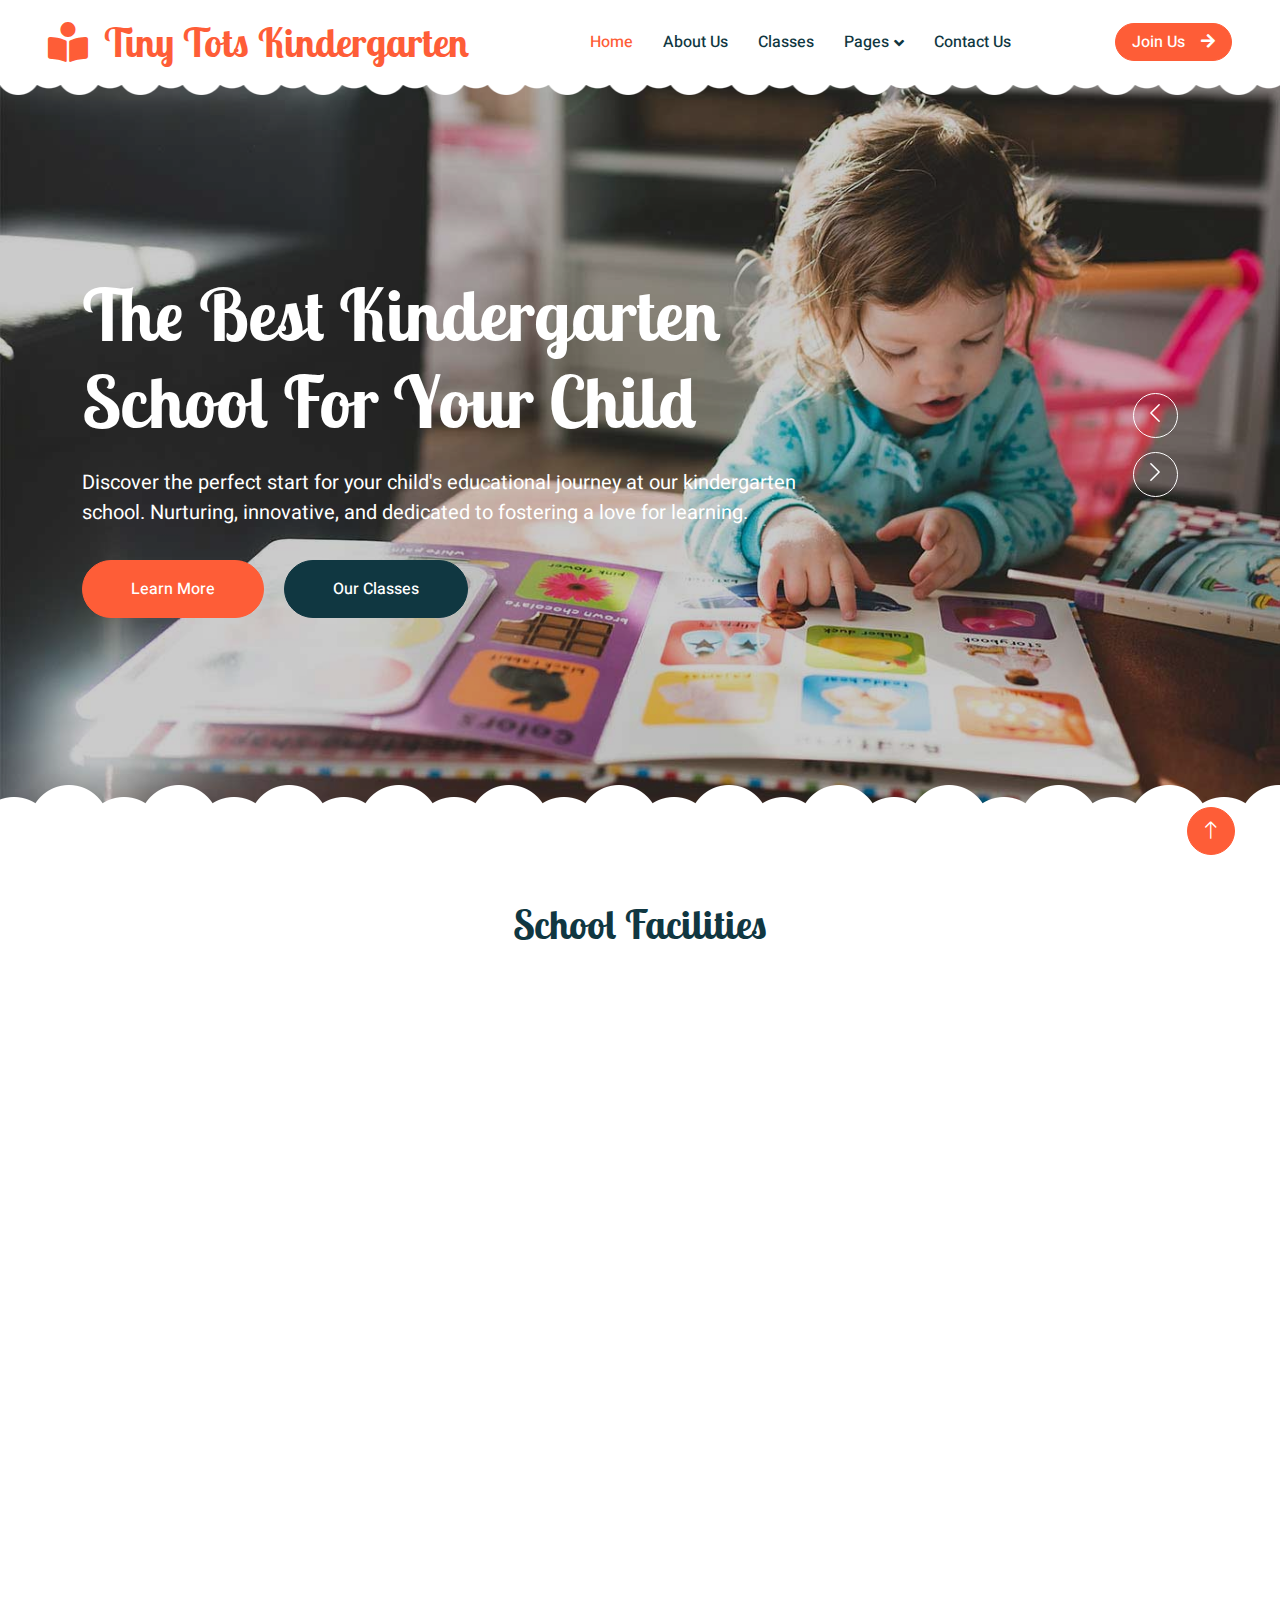
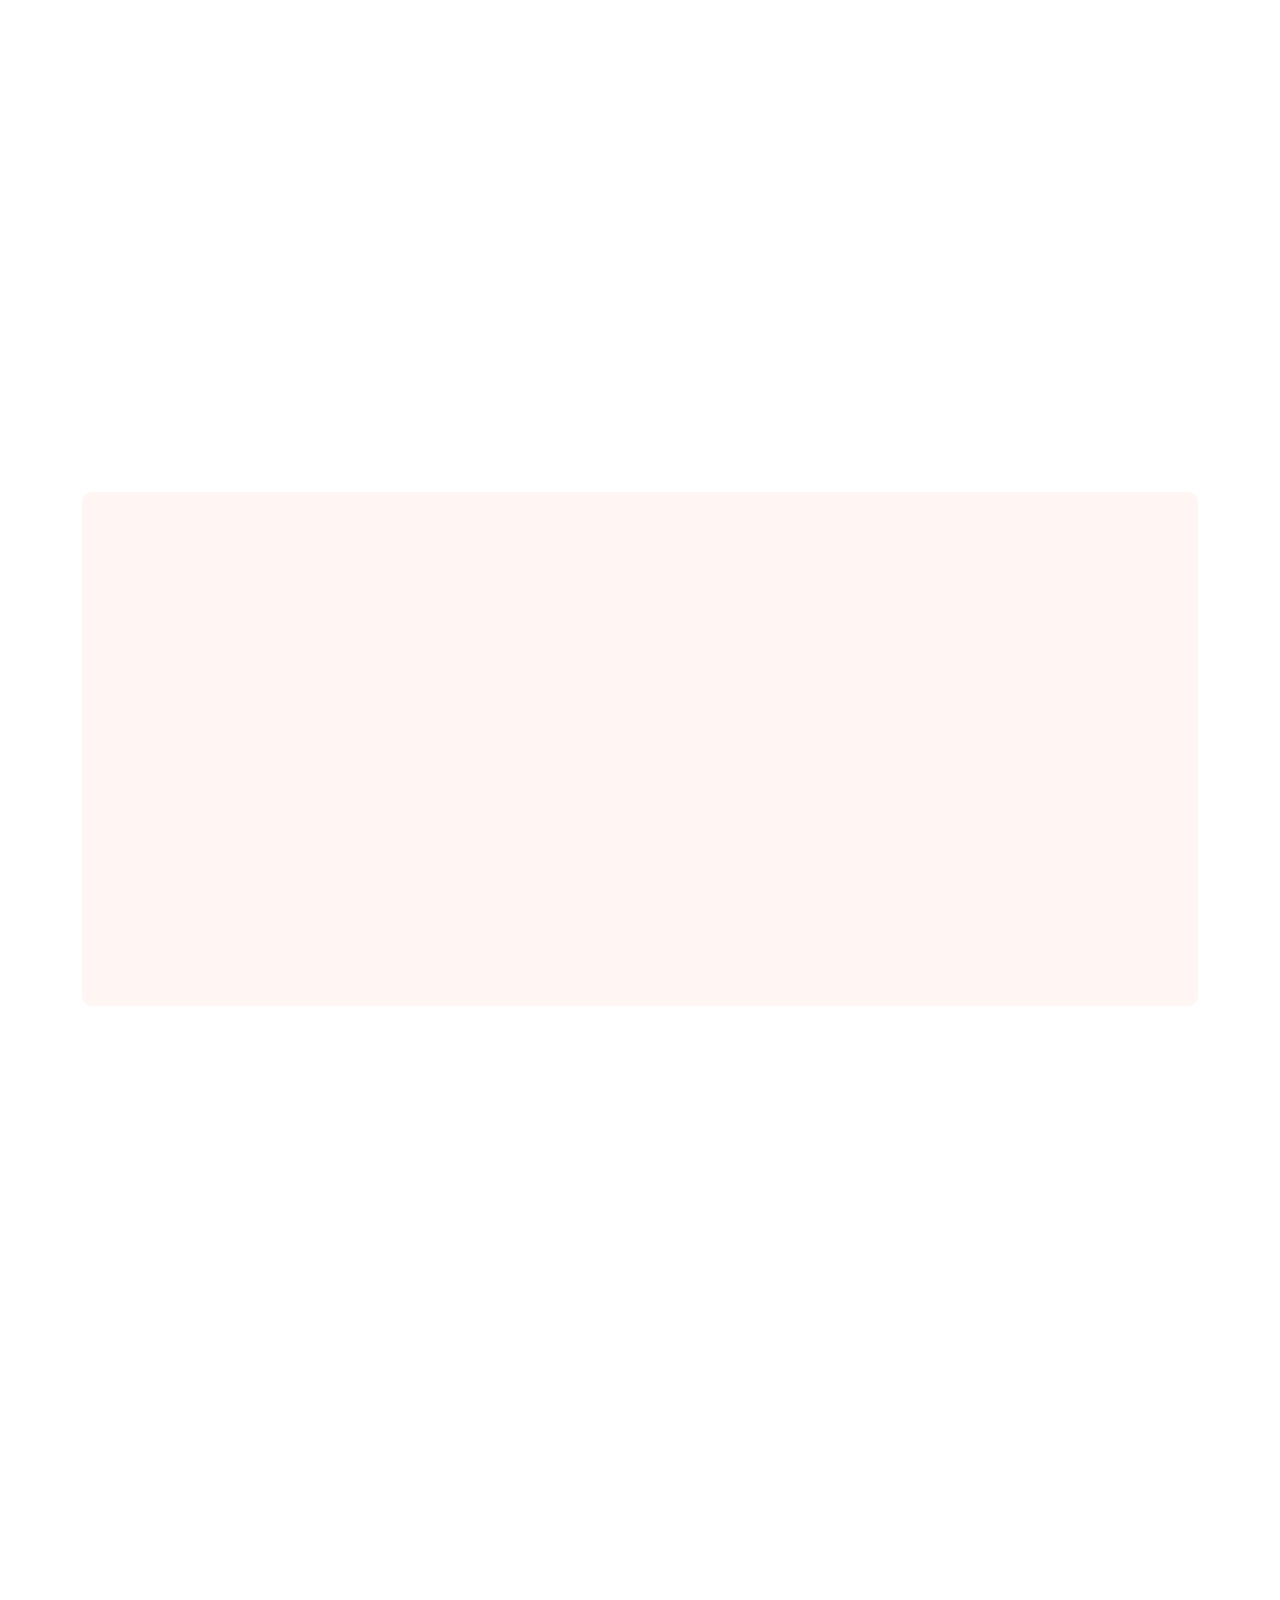
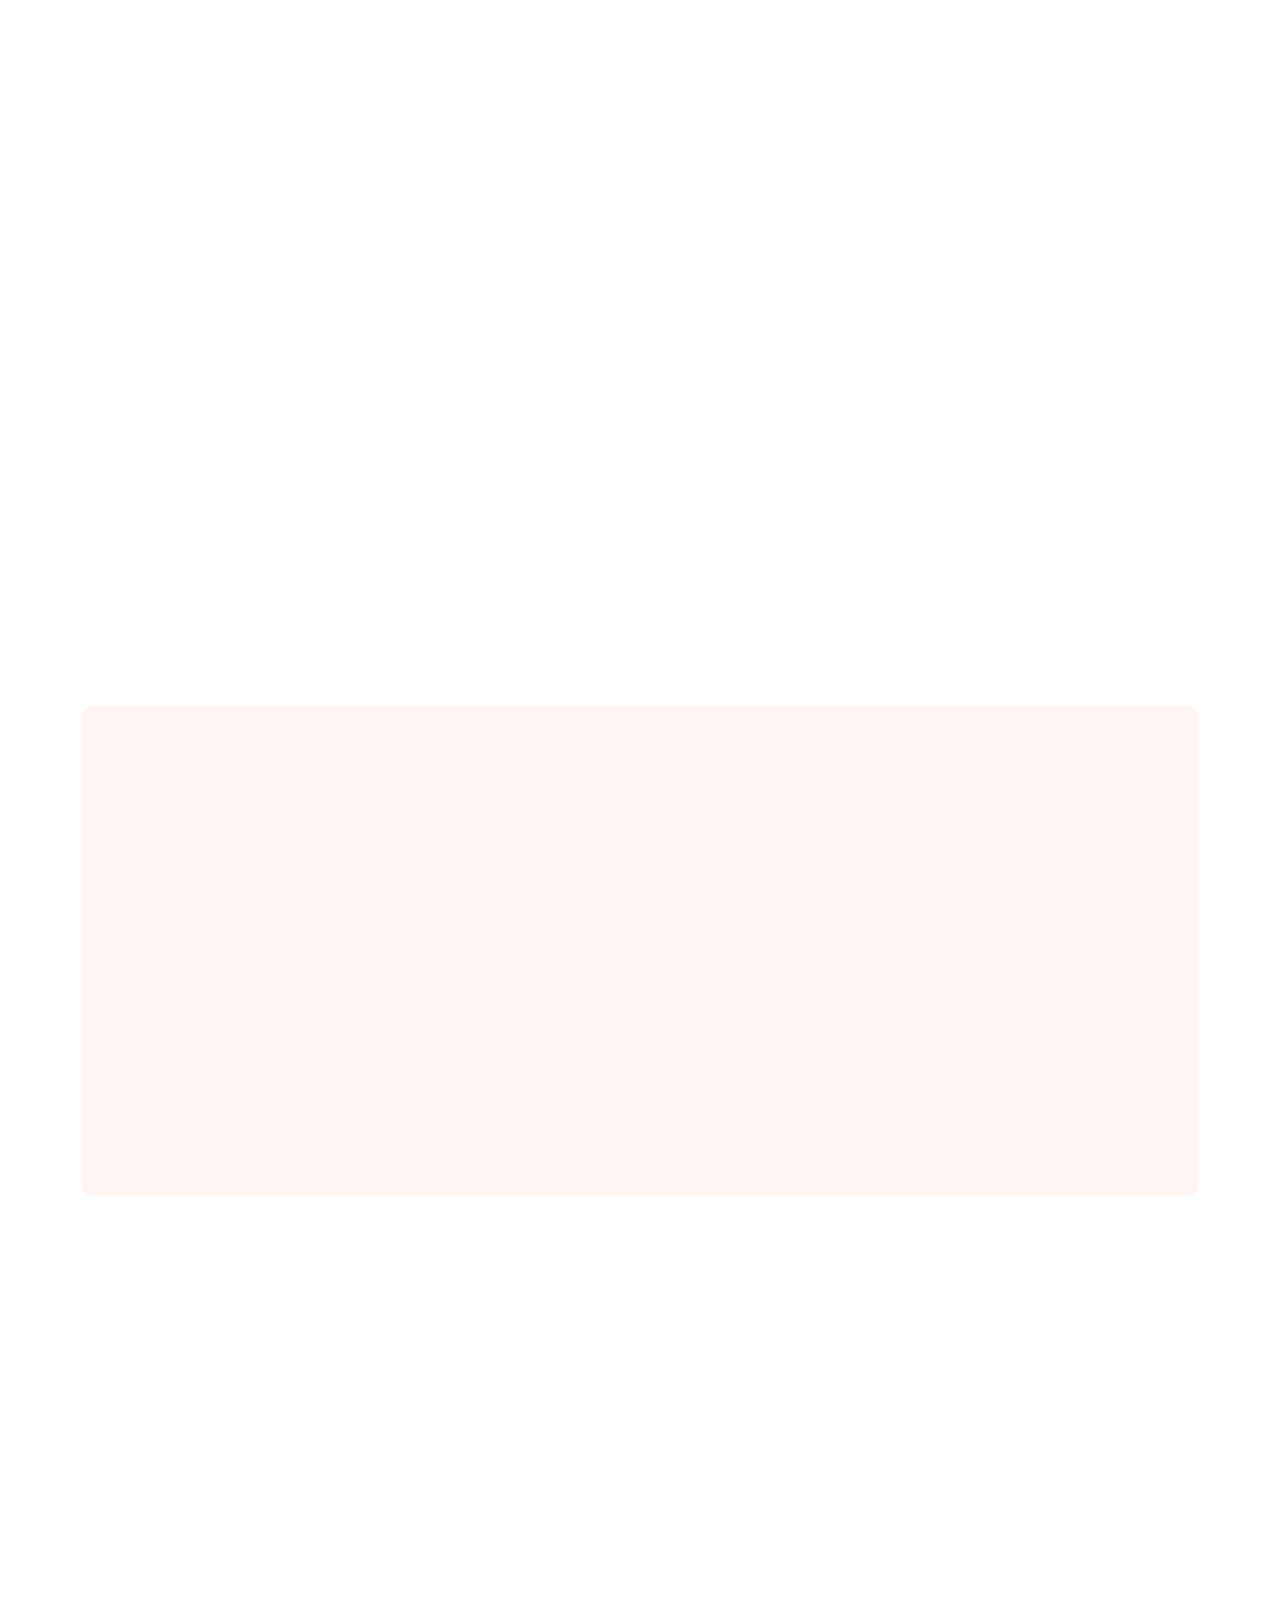
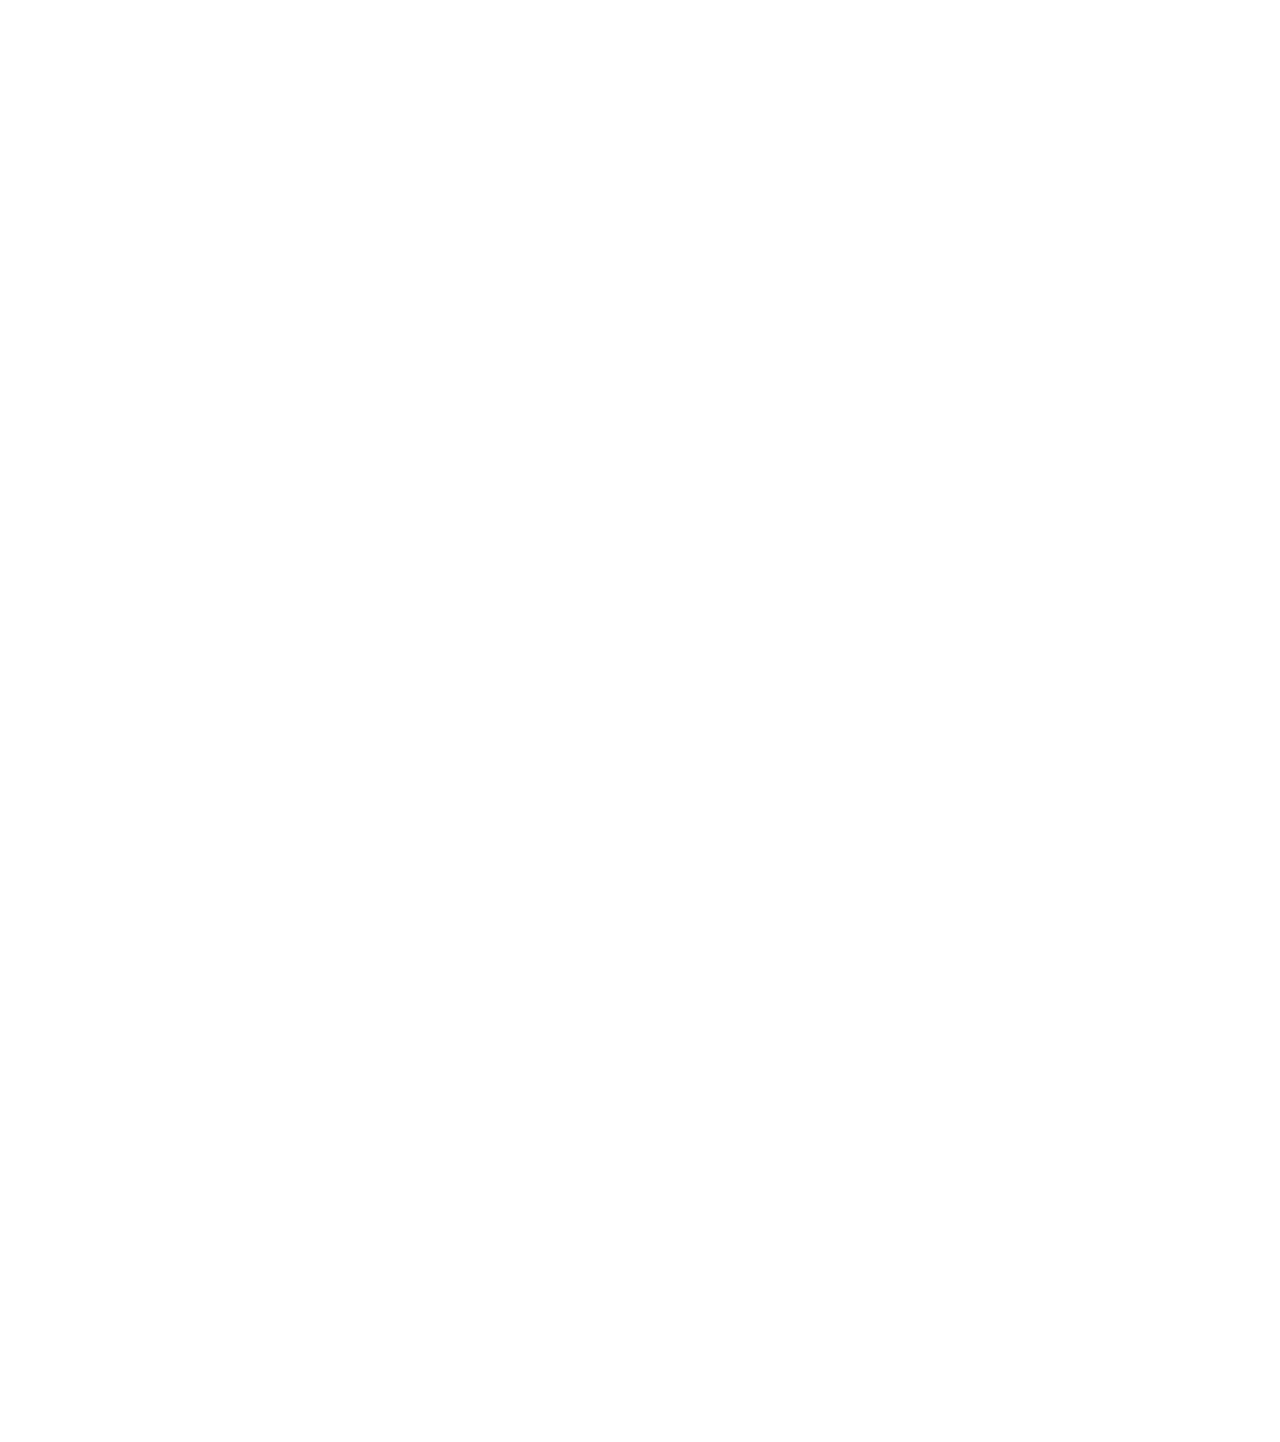
==== index.html @ 981c11d1 "Update index.html" ====
<!DOCTYPE html>
<html lang="en">

<head>
    <meta charset="utf-8">
    <title>Tiny Tots Kindergarten</title>
    <meta content="width=device-width, initial-scale=1.0" name="viewport">
    <meta content="" name="keywords">
    <meta content="" name="description">

    <!-- Favicon -->
    <link href="img/favicon.ico" rel="icon">

    <!-- Google Web Fonts -->
    <link rel="preconnect" href="https://fonts.googleapis.com">
    <link rel="preconnect" href="https://fonts.gstatic.com" crossorigin>
    <link href="https://fonts.googleapis.com/css2?family=Heebo:wght@400;500;600&family=Inter:wght@600&family=Lobster+Two:wght@700&display=swap" rel="stylesheet">
    
    <!-- Icon Font Stylesheet -->
    <link href="https://cdnjs.cloudflare.com/ajax/libs/font-awesome/5.10.0/css/all.min.css" rel="stylesheet">
    <link href="https://cdn.jsdelivr.net/npm/bootstrap-icons@1.4.1/font/bootstrap-icons.css" rel="stylesheet">

    <!-- Libraries Stylesheet -->
    <link href="lib/animate/animate.min.css" rel="stylesheet">
    <link href="lib/owlcarousel/assets/owl.carousel.min.css" rel="stylesheet">

    <!-- Customized Bootstrap Stylesheet -->
    <link href="css/bootstrap.min.css" rel="stylesheet">

    <!-- Template Stylesheet -->
    <link href="css/style.css" rel="stylesheet">
</head>

<body>
    <div class="container-xxl bg-white p-0">
        <!-- Spinner Start -->
        <div id="spinner" class="show bg-white position-fixed translate-middle w-100 vh-100 top-50 start-50 d-flex align-items-center justify-content-center">
            <div class="spinner-border text-primary" style="width: 3rem; height: 3rem;" role="status">
                <span class="sr-only">Loading...</span>
            </div>
        </div>
        <!-- Spinner End -->


        <!-- Navbar Start -->
        <nav class="navbar navbar-expand-lg bg-white navbar-light sticky-top px-4 px-lg-5 py-lg-0">
            <a href="index.html" class="navbar-brand">
                <h1 class="m-0 text-primary"><i class="fa fa-book-reader me-3"></i>Tiny Tots Kindergarten</h1>
            </a>
            <button type="button" class="navbar-toggler" data-bs-toggle="collapse" data-bs-target="#navbarCollapse">
                <span class="navbar-toggler-icon"></span>
            </button>
            <div class="collapse navbar-collapse" id="navbarCollapse">
                <div class="navbar-nav mx-auto">
                    <a href="index.html" class="nav-item nav-link active">Home</a>
                    <a href="about.html" class="nav-item nav-link">About Us</a>
                    <a href="classes.html" class="nav-item nav-link">Classes</a>
                    <div class="nav-item dropdown">
                        <a href="#" class="nav-link dropdown-toggle" data-bs-toggle="dropdown">Pages</a>
                        <div class="dropdown-menu rounded-0 rounded-bottom border-0 shadow-sm m-0">
                            <a href="facility.html" class="dropdown-item">School Facilities</a>
                            <a href="team.html" class="dropdown-item">Popular Teachers</a>
                            <a href="call-to-action.html" class="dropdown-item">Become A Teacher</a>
                            <a href="appointment.html" class="dropdown-item">Book an Appointment</a>
                            <a href="testimonial.html" class="dropdown-item">Testimonial</a>
                        </div>
                    </div>
                    <a href="contact.html" class="nav-item nav-link">Contact Us</a>
                </div>
                <a href="" class="btn btn-primary rounded-pill px-3 d-none d-lg-block">Join Us<i class="fa fa-arrow-right ms-3"></i></a>
            </div>
        </nav>
        <!-- Navbar End -->


        <!-- Carousel Start -->
        <div class="container-fluid p-0 mb-5">
            <div class="owl-carousel header-carousel position-relative">
                <div class="owl-carousel-item position-relative">
                    <img class="img-fluid" src="img/carousel-1.jpg" alt="">
                    <div class="position-absolute top-0 start-0 w-100 h-100 d-flex align-items-center" style="background: rgba(0, 0, 0, .2);">
                        <div class="container">
                            <div class="row justify-content-start">
                                <div class="col-10 col-lg-8">
                                    <h1 class="display-2 text-white animated slideInDown mb-4">The Best Kindergarten School For Your Child</h1>
                                    <p class="fs-5 fw-medium text-white mb-4 pb-2">Discover the perfect start for your child's educational journey at our kindergarten school. Nurturing, innovative, and dedicated to fostering a love for learning.</p>
                                    <a href="" class="btn btn-primary rounded-pill py-sm-3 px-sm-5 me-3 animated slideInLeft">Learn More</a>
                                    <a href="" class="btn btn-dark rounded-pill py-sm-3 px-sm-5 animated slideInRight">Our Classes</a>
                                </div>
                            </div>
                        </div>
                    </div>
                </div>
                <div class="owl-carousel-item position-relative">
                    <img class="img-fluid" src="img/carousel-2.jpg" alt="">
                    <div class="position-absolute top-0 start-0 w-100 h-100 d-flex align-items-center" style="background: rgba(0, 0, 0, .2);">
                        <div class="container">
                            <div class="row justify-content-start">
                                <div class="col-10 col-lg-8">
                                    <h1 class="display-2 text-white animated slideInDown mb-4">Make A Brighter Future For Your Child</h1>
                                    <p class="fs-5 fw-medium text-white mb-4 pb-2">Illuminate your child's path to success at our kindergarten. We're dedicated to crafting a brighter future through engaging education, nurturing creativity, and fostering a love for learning.</p>
                                    <a href="" class="btn btn-primary rounded-pill py-sm-3 px-sm-5 me-3 animated slideInLeft">Learn More</a>
                                    <a href="" class="btn btn-dark rounded-pill py-sm-3 px-sm-5 animated slideInRight">Our Classes</a>
                                </div>
                            </div>
                        </div>
                    </div>
                </div>
            </div>
        </div>
        <!-- Carousel End -->


        <!-- Facilities Start -->
        <div class="container-xxl py-5">
            <div class="container">
                <div class="text-center mx-auto mb-5 wow fadeInUp" data-wow-delay="0.1s" style="max-width: 600px;">
                    <h1 class="mb-3">School Facilities</h1>
                    <!---<p>Eirmod sed ipsum dolor sit rebum labore magna erat. Tempor ut dolore lorem kasd vero ipsum sit eirmod sit. Ipsum diam justo sed rebum vero dolor duo.</p>-->
                </div>
                <div class="row g-4">
                    <div class="col-lg-3 col-sm-6 wow fadeInUp" data-wow-delay="0.1s">
                        <div class="facility-item">
                            <div class="facility-icon bg-primary">
                                <span class="bg-primary"></span>
                                <i class="fa fa-bus-alt fa-3x text-primary"></i>
                                <span class="bg-primary"></span>
                            </div>
                            <div class="facility-text bg-primary">
                                <h3 class="text-primary mb-3">School Bus</h3>
                                <p class="mb-0">We provide bus, auto rickshaw and van services for the convenience of our students.</p>
                            </div>
                        </div>
                    </div>
                    <div class="col-lg-3 col-sm-6 wow fadeInUp" data-wow-delay="0.3s">
                        <div class="facility-item">
                            <div class="facility-icon bg-success">
                                <span class="bg-success"></span>
                                <i class="fa fa-futbol fa-3x text-success"></i>
                                <span class="bg-success"></span>
                            </div>
                            <div class="facility-text bg-success">
                                <h3 class="text-success mb-3">Activity Space</h3>
                                <p class="mb-0">A small activity space for students to run around and hosting of small events.</p>
                            </div>
                        </div>
                    </div>
                    <div class="col-lg-3 col-sm-6 wow fadeInUp" data-wow-delay="0.5s">
                        <div class="facility-item">
                            <div class="facility-icon bg-warning">
                                <span class="bg-warning"></span>
                                <i class="fa fa-home fa-3x text-warning"></i>
                                <span class="bg-warning"></span>
                            </div>
                            <div class="facility-text bg-warning">
                                <h3 class="text-warning mb-3">Healthy Canteen</h3>
                                <p class="mb-0">Fresh food for our little ones akin to home cooked food.</p>
                            </div>
                        </div>
                    </div>
                    <div class="col-lg-3 col-sm-6 wow fadeInUp" data-wow-delay="0.7s">
                        <div class="facility-item">
                            <div class="facility-icon bg-info">
                                <span class="bg-info"></span>
                                <i class="fa fa-chalkboard-teacher fa-3x text-info"></i>
                                <span class="bg-info"></span>
                            </div>
                            <div class="facility-text bg-info">
                                <h3 class="text-info mb-3">Positive Learning</h3>
                                <p class="mb-0">Eirmod sed ipsum dolor sit rebum magna erat lorem kasd vero ipsum sit</p>
                            </div>
                        </div>
                    </div>
                </div>
            </div>
        </div>
        <!-- Facilities End -->


        <!-- About Start -->
        <div class="container-xxl py-5">
            <div class="container">
                <div class="row g-5 align-items-center">
                    <div class="col-lg-6 wow fadeInUp" data-wow-delay="0.1s">
                        <h1 class="mb-4">Learn More About Our Work And Our Cultural Activities</h1>
                        <p>Discover the vibrant world of Tiny Tots Kindergarten as we invite you to learn more about our dedicated work and engaging cultural activities. At Tiny Tots, we take pride in fostering a nurturing environment that encourages holistic development for our young learners. Our commitment to excellence in education is complemented by a rich tapestry of cultural activities that enhance the overall learning experience.</p>
                        <p class="mb-4">From festive celebrations to creative projects, we believe in providing a well-rounded education that goes beyond textbooks. Our cultural activities, including but not limited to art, music, and traditional celebrations, play a pivotal role in shaping a diverse and inclusive learning space. Explore the unique blend of education and cultural exploration that defines Tiny Tots Kindergarten. Join us on this exciting journey where every day is an opportunity for discovery and growth. Welcome to a place where education meets celebration!</p>
                        <div class="row g-4 align-items-center">
                            <div class="col-sm-6">
                                <a class="btn btn-primary rounded-pill py-3 px-5" href="about.html">Read More</a>
                            </div>
                            <div class="col-sm-6">
                                <div class="d-flex align-items-center">
                                    <img class="rounded-circle flex-shrink-0" src="img/user.jpg" alt="" style="width: 45px; height: 45px;">
                                    <div class="ms-3">
                                        <h6 class="text-primary mb-1">Jhon Doe</h6>
                                        <small>CEO & Founder</small>
                                    </div>
                                </div>
                            </div>
                        </div>
                    </div>
                    <div class="col-lg-6 about-img wow fadeInUp" data-wow-delay="0.5s">
                        <div class="row">
                            <div class="col-12 text-center">
                                <img class="img-fluid w-75 rounded-circle bg-light p-3" src="img/about-1.jpg" alt="">
                            </div>
                            <div class="col-6 text-start" style="margin-top: -150px;">
                                <img class="img-fluid w-100 rounded-circle bg-light p-3" src="img/about-2.jpg" alt="">
                            </div>
                            <div class="col-6 text-end" style="margin-top: -150px;">
                                <img class="img-fluid w-100 rounded-circle bg-light p-3" src="img/about-3.jpg" alt="">
                            </div>
                        </div>
                    </div>
                </div>
            </div>
        </div>
        <!-- About End -->


        <!-- Call To Action Start -->
        <div class="container-xxl py-5">
            <div class="container">
                <div class="bg-light rounded">
                    <div class="row g-0">
                        <div class="col-lg-6 wow fadeIn" data-wow-delay="0.1s" style="min-height: 400px;">
                            <div class="position-relative h-100">
                                <img class="position-absolute w-100 h-100 rounded" src="img/call-to-action.jpg" style="object-fit: cover;">
                            </div>
                        </div>
                        <div class="col-lg-6 wow fadeIn" data-wow-delay="0.5s">
                            <div class="h-100 d-flex flex-column justify-content-center p-5">
                                <h1 class="mb-4">Become A Teacher</h1>
                                <p class="mb-4">Embark on a rewarding journey as a kindergarten teacher at our esteemed institution! Join a vibrant community that values your passion for nurturing young minds, fostering creativity, and laying the foundation for a lifetime of learning. <br>Our dedicated team of educators enjoys a collaborative and supportive work environment, where innovative teaching methods are encouraged. If you have a heart for teaching and a commitment to making a difference, we welcome you to explore the exciting opportunities that await in our kindergarten classrooms. 
                                    Take the first step towards an inspiring career—apply now and help us shape the bright minds of tomorrow!</p>
                                <a class="btn btn-primary py-3 px-5" href="contact.html">Get Started Now<i class="fa fa-arrow-right ms-2"></i></a>
                            </div>
                        </div>
                    </div>
                </div>
            </div>
        </div>
        <!-- Call To Action End -->


        <!-- Classes Start -->
        <div class="container-xxl py-5">
            <div class="container">
                <div class="text-center mx-auto mb-5 wow fadeInUp" data-wow-delay="0.1s" style="max-width: 600px;">
                    <h1 class="mb-3">School Classes</h1>
                    <!--<p>Eirmod sed ipsum dolor sit rebum labore magna erat. Tempor ut dolore lorem kasd vero ipsum sit eirmod sit. Ipsum diam justo sed rebum vero dolor duo.</p>-->
                </div>
                <div class="row g-4">
                    <div class="col-lg-4 col-md-6 wow fadeInUp" data-wow-delay="0.1s">
                        <div class="classes-item">
                            <div class="bg-light rounded-circle w-75 mx-auto p-3">
                                <img class="img-fluid rounded-circle" src="img/classes-1.jpg" alt="">
                            </div>
                            <div class="bg-light rounded p-4 pt-5 mt-n5">
                                <a class="d-block text-center h3 mt-3 mb-4" href="">Playgroup</a>
                                <div class="d-flex align-items-center justify-content-between mb-4">
                                    <div class="d-flex align-items-center">
                                        <img class="rounded-circle flex-shrink-0" src="img/user.jpg" alt="" style="width: 45px; height: 45px;">
                                        <div class="ms-3">
                                            <h6 class="text-primary mb-1">Jhon Doe</h6>
                                            <small>Teacher</small>
                                        </div>
                                    </div>
                                    <!--<span class="bg-primary text-white rounded-pill py-2 px-3" href="">$99</span>-->
                                </div>
                                <div class="row g-1">
                                    <div class="col-4">
                                        <div class="border-top border-3 border-primary pt-2">
                                            <h6 class="text-primary mb-1">Age:</h6>
                                            <small>2-3 Years</small>
                                        </div>
                                    </div>
                                    <div class="col-4">
                                        <div class="border-top border-3 border-success pt-2">
                                            <h6 class="text-success mb-1">Time:</h6>
                                            <small>9:30 - 11 AM</small>
                                        </div>
                                    </div>
                                    <div class="col-4">
                                        <div class="border-top border-3 border-warning pt-2">
                                            <h6 class="text-warning mb-1">Capacity:</h6>
                                            <!--<small>15 seats</small>-->
                                        </div>
                                    </div>
                                </div>
                            </div>
                        </div>
                    </div>
                    <div class="col-lg-4 col-md-6 wow fadeInUp" data-wow-delay="0.3s">
                        <div class="classes-item">
                            <div class="bg-light rounded-circle w-75 mx-auto p-3">
                                <img class="img-fluid rounded-circle" src="img/classes-2.jpg" alt="">
                            </div>
                            <div class="bg-light rounded p-4 pt-5 mt-n5">
                                <a class="d-block text-center h3 mt-3 mb-4" href="">Nursery</a>
                                <div class="d-flex align-items-center justify-content-between mb-4">
                                    <div class="d-flex align-items-center">
                                        <img class="rounded-circle flex-shrink-0" src="img/user.jpg" alt="" style="width: 45px; height: 45px;">
                                        <div class="ms-3">
                                            <h6 class="text-primary mb-1">Jhon Doe</h6>
                                            <small>Teacher</small>
                                        </div>
                                    </div>
                                    <!--<span class="bg-primary text-white rounded-pill py-2 px-3" href="">$99</span>-->
                                </div>
                                <div class="row g-1">
                                    <div class="col-4">
                                        <div class="border-top border-3 border-primary pt-2">
                                            <h6 class="text-primary mb-1">Age:</h6>
                                            <small>4+ Years</small>
                                        </div>
                                    </div>
                                    <div class="col-4">
                                        <div class="border-top border-3 border-success pt-2">
                                            <h6 class="text-success mb-1">Time:</h6>
                                            <small>9:30 AM - 1 PM</small>
                                        </div>
                                    </div>
                                    <div class="col-4">
                                        <div class="border-top border-3 border-warning pt-2">
                                            <h6 class="text-warning mb-1">Capacity:</h6>
                                            <!--<small>30 Kids</small>-->
                                        </div>
                                    </div>
                                </div>
                            </div>
                        </div>
                    </div>
                    <div class="col-lg-4 col-md-6 wow fadeInUp" data-wow-delay="0.5s">
                        <div class="classes-item">
                            <div class="bg-light rounded-circle w-75 mx-auto p-3">
                                <img class="img-fluid rounded-circle" src="img/classes-3.jpg" alt="">
                            </div>
                            <div class="bg-light rounded p-4 pt-5 mt-n5">
                                <a class="d-block text-center h3 mt-3 mb-4" href="">Junior KG</a>
                                <div class="d-flex align-items-center justify-content-between mb-4">
                                    <div class="d-flex align-items-center">
                                        <img class="rounded-circle flex-shrink-0" src="img/user.jpg" alt="" style="width: 45px; height: 45px;">
                                        <div class="ms-3">
                                            <h6 class="text-primary mb-1">Jhon Doe</h6>
                                            <small>Teacher</small>
                                        </div>
                                    </div>
                                    <!--<span class="bg-primary text-white rounded-pill py-2 px-3" href="">$99</span>-->
                                </div>
                                <div class="row g-1">
                                    <div class="col-4">
                                        <div class="border-top border-3 border-primary pt-2">
                                            <h6 class="text-primary mb-1">Age:</h6>
                                            <small>5+ Years</small>
                                        </div>
                                    </div>
                                    <div class="col-4">
                                        <div class="border-top border-3 border-success pt-2">
                                            <h6 class="text-success mb-1">Time:</h6>
                                            <small>9:30 AM - 1 PM</small>
                                        </div>
                                    </div>
                                    <div class="col-4">
                                        <div class="border-top border-3 border-warning pt-2">
                                            <h6 class="text-warning mb-1">Capacity:</h6>
                                            <!--<small>30 Kids</small>-->
                                        </div>
                                    </div>
                                </div>
                            </div>
                        </div>
                    </div>
                    <div class="col-lg-4 col-md-6 wow fadeInUp" data-wow-delay="0.1s">
                        <div class="classes-item">
                            <div class="bg-light rounded-circle w-75 mx-auto p-3">
                                <img class="img-fluid rounded-circle" src="img/classes-4.jpg" alt="">
                            </div>
                            <div class="bg-light rounded p-4 pt-5 mt-n5">
                                <a class="d-block text-center h3 mt-3 mb-4" href="">Senior KG</a>
                                <div class="d-flex align-items-center justify-content-between mb-4">
                                    <div class="d-flex align-items-center">
                                        <img class="rounded-circle flex-shrink-0" src="img/user.jpg" alt="" style="width: 45px; height: 45px;">
                                        <div class="ms-3">
                                            <h6 class="text-primary mb-1">Jhon Doe</h6>
                                            <small>Teacher</small>
                                        </div>
                                    </div>
                                    <!--<span class="bg-primary text-white rounded-pill py-2 px-3" href="">$99</span>-->
                                </div>
                                <div class="row g-1">
                                    <div class="col-4">
                                        <div class="border-top border-3 border-primary pt-2">
                                            <h6 class="text-primary mb-1">Age:</h6>
                                            <small>6+ Years</small>
                                        </div>
                                    </div>
                                    <div class="col-4">
                                        <div class="border-top border-3 border-success pt-2">
                                            <h6 class="text-success mb-1">Time:</h6>
                                            <small>9:30 AM - 1 PM</small>
                                        </div>
                                    </div>
                                    <div class="col-4">
                                        <div class="border-top border-3 border-warning pt-2">
                                            <h6 class="text-warning mb-1">Capacity:</h6>
                                            <!--<small>30 Kids</small>-->
                                        </div>
                                    </div>
                                </div>
                            </div>
                        </div>
                    </div>
                    <div class="col-lg-4 col-md-6 wow fadeInUp" data-wow-delay="0.3s">
                        <div class="classes-item">
                            <div class="bg-light rounded-circle w-75 mx-auto p-3">
                                <img class="img-fluid rounded-circle" src="img/classes-5.jpg" alt="">
                            </div>
                            <div class="bg-light rounded p-4 pt-5 mt-n5">
                                <a class="d-block text-center h3 mt-3 mb-4" href="">Religion & History</a>
                                <div class="d-flex align-items-center justify-content-between mb-4">
                                    <div class="d-flex align-items-center">
                                        <img class="rounded-circle flex-shrink-0" src="img/user.jpg" alt="" style="width: 45px; height: 45px;">
                                        <div class="ms-3">
                                            <h6 class="text-primary mb-1">Jhon Doe</h6>
                                            <small>Teacher</small>
                                        </div>
                                    </div>
                                    <span class="bg-primary text-white rounded-pill py-2 px-3" href="">$99</span>
                                </div>
                                <div class="row g-1">
                                    <div class="col-4">
                                        <div class="border-top border-3 border-primary pt-2">
                                            <h6 class="text-primary mb-1">Age:</h6>
                                            <small>3-5 Years</small>
                                        </div>
                                    </div>
                                    <div class="col-4">
                                        <div class="border-top border-3 border-success pt-2">
                                            <h6 class="text-success mb-1">Time:</h6>
                                            <small>9-10 AM</small>
                                        </div>
                                    </div>
                                    <div class="col-4">
                                        <div class="border-top border-3 border-warning pt-2">
                                            <h6 class="text-warning mb-1">Capacity:</h6>
                                            <!--<small>30 Kids</small>-->
                                        </div>
                                    </div>
                                </div>
                            </div>
                        </div>
                    </div>
                    <div class="col-lg-4 col-md-6 wow fadeInUp" data-wow-delay="0.5s">
                        <div class="classes-item">
                            <div class="bg-light rounded-circle w-75 mx-auto p-3">
                                <img class="img-fluid rounded-circle" src="img/classes-6.jpg" alt="">
                            </div>
                            <div class="bg-light rounded p-4 pt-5 mt-n5">
                                <a class="d-block text-center h3 mt-3 mb-4" href="">General Knowledge</a>
                                <div class="d-flex align-items-center justify-content-between mb-4">
                                    <div class="d-flex align-items-center">
                                        <img class="rounded-circle flex-shrink-0" src="img/user.jpg" alt="" style="width: 45px; height: 45px;">
                                        <div class="ms-3">
                                            <h6 class="text-primary mb-1">Jhon Doe</h6>
                                            <small>Teacher</small>
                                        </div>
                                    </div>
                                    <span class="bg-primary text-white rounded-pill py-2 px-3" href="">$99</span>
                                </div>
                                <div class="row g-1">
                                    <div class="col-4">
                                        <div class="border-top border-3 border-primary pt-2">
                                            <h6 class="text-primary mb-1">Age:</h6>
                                            <small>3-5 Years</small>
                                        </div>
                                    </div>
                                    <div class="col-4">
                                        <div class="border-top border-3 border-success pt-2">
                                            <h6 class="text-success mb-1">Time:</h6>
                                            <small>9-10 AM</small>
                                        </div>
                                    </div>
                                    <div class="col-4">
                                        <div class="border-top border-3 border-warning pt-2">
                                            <h6 class="text-warning mb-1">Capacity:</h6>
                                            <!--<small>30 Kids</small>-->
                                        </div>
                                    </div>
                                </div>
                            </div>
                        </div>
                    </div>
                </div>
            </div>
        </div>
        <!-- Classes End -->


        <!-- Appointment Start -->
        <div class="container-xxl py-5">
            <div class="container">
                <div class="bg-light rounded">
                    <div class="row g-0">
                        <div class="col-lg-6 wow fadeIn" data-wow-delay="0.1s">
                            <div class="h-100 d-flex flex-column justify-content-center p-5">
                                <h1 class="mb-4">Book an Appointment</h1>
                                <form>
                                    <div class="row g-3">
                                        <div class="col-sm-6">
                                            <div class="form-floating">
                                                <input type="text" class="form-control border-0" id="gname" placeholder="Gurdian Name">
                                                <label for="gname">Guardian Name</label>
                                            </div>
                                        </div>
                                        <div class="col-sm-6">
                                            <div class="form-floating">
                                                <input type="email" class="form-control border-0" id="gmail" placeholder="Gurdian Email">
                                                <label for="gmail">Guardian Email</label>
                                            </div>
                                        </div>
                                        <div class="col-sm-6">
                                            <div class="form-floating">
                                                <input type="text" class="form-control border-0" id="cname" placeholder="Child Name">
                                                <label for="cname">Child Name</label>
                                            </div>
                                        </div>
                                        <div class="col-sm-6">
                                            <div class="form-floating">
                                                <input type="text" class="form-control border-0" id="cage" placeholder="Child Age">
                                                <label for="cage">Child Age</label>
                                            </div>
                                        </div>
                                        <div class="col-12">
                                            <div class="form-floating">
                                                <textarea class="form-control border-0" placeholder="Leave a message here" id="message" style="height: 100px"></textarea>
                                                <label for="message">Message</label>
                                            </div>
                                        </div>
                                        <div class="col-12">
                                            <button class="btn btn-primary w-100 py-3" type="submit">Submit</button>
                                        </div>
                                    </div>
                                </form>
                            </div>
                        </div>
                        <div class="col-lg-6 wow fadeIn" data-wow-delay="0.5s" style="min-height: 400px;">
                            <div class="position-relative h-100">
                                <img class="position-absolute w-100 h-100 rounded" src="img/appointment.jpg" style="object-fit: cover;">
                            </div>
                        </div>
                    </div>
                </div>
            </div>
        </div>
        <!-- Appointment End -->


        <!-- Team Start -->
        <div class="container-xxl py-5">
            <div class="container">
                <div class="text-center mx-auto mb-5 wow fadeInUp" data-wow-delay="0.1s" style="max-width: 600px;">
                    <h1 class="mb-3">Popular Teachers</h1>
                    <p>Here's a look at some of our senior faculty who have helped us carry our vision through the years.</p>
                </div>
                <div class="row g-4">
                    <div class="col-lg-4 col-md-6 wow fadeInUp" data-wow-delay="0.1s">
                        <div class="team-item position-relative">
                            <img class="img-fluid rounded-circle w-75" src="img/team-1.jpg" alt="">
                            <div class="team-text">
                                <h3>Full Name</h3>
                                <p>Designation</p>
                                <div class="d-flex align-items-center">
                                    <a class="btn btn-square btn-primary mx-1" href=""><i class="fab fa-facebook-f"></i></a>
                                    <a class="btn btn-square btn-primary  mx-1" href=""><i class="fab fa-twitter"></i></a>
                                    <a class="btn btn-square btn-primary  mx-1" href=""><i class="fab fa-instagram"></i></a>
                                </div>
                            </div>
                        </div>
                    </div>
                    <div class="col-lg-4 col-md-6 wow fadeInUp" data-wow-delay="0.3s">
                        <div class="team-item position-relative">
                            <img class="img-fluid rounded-circle w-75" src="img/team-2.jpg" alt="">
                            <div class="team-text">
                                <h3>Full Name</h3>
                                <p>Designation</p>
                                <div class="d-flex align-items-center">
                                    <a class="btn btn-square btn-primary mx-1" href=""><i class="fab fa-facebook-f"></i></a>
                                    <a class="btn btn-square btn-primary  mx-1" href=""><i class="fab fa-twitter"></i></a>
                                    <a class="btn btn-square btn-primary  mx-1" href=""><i class="fab fa-instagram"></i></a>
                                </div>
                            </div>
                        </div>
                    </div>
                    <div class="col-lg-4 col-md-6 wow fadeInUp" data-wow-delay="0.5s">
                        <div class="team-item position-relative">
                            <img class="img-fluid rounded-circle w-75" src="img/team-3.jpg" alt="">
                            <div class="team-text">
                                <h3>Full Name</h3>
                                <p>Designation</p>
                                <div class="d-flex align-items-center">
                                    <a class="btn btn-square btn-primary mx-1" href=""><i class="fab fa-facebook-f"></i></a>
                                    <a class="btn btn-square btn-primary  mx-1" href=""><i class="fab fa-twitter"></i></a>
                                    <a class="btn btn-square btn-primary  mx-1" href=""><i class="fab fa-instagram"></i></a>
                                </div>
                            </div>
                        </div>
                    </div>
                </div>
            </div>
        </div>
        <!-- Team End -->


        <!-- Testimonial Start -->
        <div class="container-xxl py-5">
            <div class="container">
                <div class="text-center mx-auto mb-5 wow fadeInUp" data-wow-delay="0.1s" style="max-width: 600px;">
                    <h1 class="mb-3">Our Clients Say!</h1>
                    <p>Eirmod sed ipsum dolor sit rebum labore magna erat. Tempor ut dolore lorem kasd vero ipsum sit eirmod sit. Ipsum diam justo sed rebum vero dolor duo.</p>
                </div>
                <div class="owl-carousel testimonial-carousel wow fadeInUp" data-wow-delay="0.1s">
                    <div class="testimonial-item bg-light rounded p-5">
                        <p class="fs-5">Tempor stet labore dolor clita stet diam amet ipsum dolor duo ipsum rebum stet dolor amet diam stet. Est stet ea lorem amet est kasd kasd erat eos</p>
                        <div class="d-flex align-items-center bg-white me-n5" style="border-radius: 50px 0 0 50px;">
                            <img class="img-fluid flex-shrink-0 rounded-circle" src="img/testimonial-1.jpg" style="width: 90px; height: 90px;">
                            <div class="ps-3">
                                <h3 class="mb-1">Client Name</h3>
                                <span>Profession</span>
                            </div>
                            <i class="fa fa-quote-right fa-3x text-primary ms-auto d-none d-sm-flex"></i>
                        </div>
                    </div>
                    <div class="testimonial-item bg-light rounded p-5">
                        <p class="fs-5">Tempor stet labore dolor clita stet diam amet ipsum dolor duo ipsum rebum stet dolor amet diam stet. Est stet ea lorem amet est kasd kasd erat eos</p>
                        <div class="d-flex align-items-center bg-white me-n5" style="border-radius: 50px 0 0 50px;">
                            <img class="img-fluid flex-shrink-0 rounded-circle" src="img/testimonial-2.jpg" style="width: 90px; height: 90px;">
                            <div class="ps-3">
                                <h3 class="mb-1">Client Name</h3>
                                <span>Profession</span>
                            </div>
                            <i class="fa fa-quote-right fa-3x text-primary ms-auto d-none d-sm-flex"></i>
                        </div>
                    </div>
                    <div class="testimonial-item bg-light rounded p-5">
                        <p class="fs-5">Tempor stet labore dolor clita stet diam amet ipsum dolor duo ipsum rebum stet dolor amet diam stet. Est stet ea lorem amet est kasd kasd erat eos</p>
                        <div class="d-flex align-items-center bg-white me-n5" style="border-radius: 50px 0 0 50px;">
                            <img class="img-fluid flex-shrink-0 rounded-circle" src="img/testimonial-3.jpg" style="width: 90px; height: 90px;">
                            <div class="ps-3">
                                <h3 class="mb-1">Client Name</h3>
                                <span>Profession</span>
                            </div>
                            <i class="fa fa-quote-right fa-3x text-primary ms-auto d-none d-sm-flex"></i>
                        </div>
                    </div>
                </div>
            </div>
        </div>
        <!-- Testimonial End -->


        <!-- Footer Start -->
        <div class="container-fluid bg-dark text-white-50 footer pt-5 mt-5 wow fadeIn" data-wow-delay="0.1s">
            <div class="container py-5">
                <div class="row g-5">
                    <div class="col-lg-3 col-md-6">
                        <h3 class="text-white mb-4">Get In Touch</h3>
                        <p class="mb-2"><i class="fa fa-map-marker-alt me-3"></i>Adalat road, Aurangabad, India</p>
                        <p class="mb-2"><i class="fa fa-phone-alt me-3"></i>+91 9225560007</p>
                        <p class="mb-2"><i class="fa fa-envelope me-3"></i>tinytots804@gmail.com</p>
                        <div class="d-flex pt-2">
                            <!---<a class="btn btn-outline-light btn-social" href=""><i class="fab fa-twitter"></i></a>--->
                            <a class="btn btn-outline-light btn-social" href="https://www.facebook.com/TinyTotsAurangabad/"><i class="fab fa-facebook-f"></i></a>
                            <a class="btn btn-outline-light btn-social" href="https://www.instagram.com/tinytotsaurangabad?igshid=YzVkODRmOTdmMw=="><i class="fab fa-instagram"></i></a>
                            <a class="btn btn-outline-light btn-social" href="https://www.linkedin.com/company/tiny-tots-aurangabad/about/?viewAsMember=true"><i class="fab fa-linkedin-in"></i></a>
                        </div>
                    </div>
                    <div class="col-lg-3 col-md-6">
                        <h3 class="text-white mb-4">Quick Links</h3>
                        <a class="btn btn-link text-white-50" href="">About Us</a>
                        <a class="btn btn-link text-white-50" href="">Contact Us</a>
                        <a class="btn btn-link text-white-50" href="">Our Services</a>
                        <a class="btn btn-link text-white-50" href="">Privacy Policy</a>
                        <a class="btn btn-link text-white-50" href="">Terms & Condition</a>
                    </div>
                    <div class="col-lg-3 col-md-6">
                        <h3 class="text-white mb-4">Photo Gallery</h3>
                        <div class="row g-2 pt-2">
                            <div class="col-4">
                                <img class="img-fluid rounded bg-light p-1" src="img/classes-1.jpg" alt="">
                            </div>
                            <div class="col-4">
                                <img class="img-fluid rounded bg-light p-1" src="img/classes-2.jpg" alt="">
                            </div>
                            <div class="col-4">
                                <img class="img-fluid rounded bg-light p-1" src="img/classes-3.jpg" alt="">
                            </div>
                            <div class="col-4">
                                <img class="img-fluid rounded bg-light p-1" src="img/classes-4.jpg" alt="">
                            </div>
                            <div class="col-4">
                                <img class="img-fluid rounded bg-light p-1" src="img/classes-5.jpg" alt="">
                            </div>
                            <div class="col-4">
                                <img class="img-fluid rounded bg-light p-1" src="img/classes-6.jpg" alt="">
                            </div>
                        </div>
                    </div>
                    <div class="col-lg-3 col-md-6">
                        <h3 class="text-white mb-4">Newsletter</h3>
                        <p>Dolor amet sit justo amet elitr clita ipsum elitr est.</p>
                        <div class="position-relative mx-auto" style="max-width: 400px;">
                            <input class="form-control bg-transparent w-100 py-3 ps-4 pe-5" type="text" placeholder="Your email">
                            <button type="button" class="btn btn-primary py-2 position-absolute top-0 end-0 mt-2 me-2">SignUp</button>
                        </div>
                    </div>
                </div>
            </div>
            <div class="container">
                <div class="copyright">
                    <div class="row">
                        <div class="col-md-6 text-center text-md-start mb-3 mb-md-0">
                            &copy; <a class="border-bottom" href="#">Tiny Tots Kindergarten</a>, All Right Reserved. 
							
							<!--/*** This template is free as long as you keep the footer author’s credit link/attribution link/backlink. If you'd like to use the template without the footer author’s credit link/attribution link/backlink, you can purchase the Credit Removal License from "https://htmlcodex.com/credit-removal". Thank you for your support. ***/-->
							Designed By <a class="border-bottom" href="https://ayushmaria.github.io/">Ayush Maria</a>
                        </div>
                        <div class="col-md-6 text-center text-md-end">
                            <div class="footer-menu">
                                <a href="">Home</a>
                                <a href="">Cookies</a>
                                <a href="">Help</a>
                                <a href="">FAQs</a>
                            </div>
                        </div>
                    </div>
                </div>
            </div>
        </div>
        <!-- Footer End -->


        <!-- Back to Top -->
        <a href="#" class="btn btn-lg btn-primary btn-lg-square back-to-top"><i class="bi bi-arrow-up"></i></a>
    </div>

    <!-- JavaScript Libraries -->
    <script src="https://code.jquery.com/jquery-3.4.1.min.js"></script>
    <script src="https://cdn.jsdelivr.net/npm/bootstrap@5.0.0/dist/js/bootstrap.bundle.min.js"></script>
    <script src="lib/wow/wow.min.js"></script>
    <script src="lib/easing/easing.min.js"></script>
    <script src="lib/waypoints/waypoints.min.js"></script>
    <script src="lib/owlcarousel/owl.carousel.min.js"></script>

    <!-- Template Javascript -->
    <script src="js/main.js"></script>
</body>

</html>
---- css/style.css ----
/********** Template CSS **********/
:root {
    --primary: #FE5D37;
    --light: #FFF5F3;
    --dark: #103741;
}

.back-to-top {
    position: fixed;
    display: none;
    right: 45px;
    bottom: 45px;
    z-index: 99;
}


/*** Spinner ***/
#spinner {
    opacity: 0;
    visibility: hidden;
    transition: opacity .5s ease-out, visibility 0s linear .5s;
    z-index: 99999;
}

#spinner.show {
    transition: opacity .5s ease-out, visibility 0s linear 0s;
    visibility: visible;
    opacity: 1;
}


/*** Button ***/
.btn {
    font-weight: 500;
    transition: .5s;
}

.btn.btn-primary {
    color: #FFFFFF;
}

.btn-square {
    width: 38px;
    height: 38px;
}

.btn-sm-square {
    width: 32px;
    height: 32px;
}

.btn-lg-square {
    width: 48px;
    height: 48px;
}

.btn-square,
.btn-sm-square,
.btn-lg-square {
    padding: 0;
    display: flex;
    align-items: center;
    justify-content: center;
    font-weight: normal;
    border-radius: 50px;
}


/*** Heading ***/
h1,
h2,
h3,
h4,
.h1,
.h2,
.h3,
.h4,
.display-1,
.display-2,
.display-3,
.display-4,
.display-5,
.display-6 {
    font-family: 'Lobster Two', cursive;
    font-weight: 700;
}

h5,
h6,
.h5,
.h6 {
    font-weight: 600;
}

.font-secondary {
    font-family: 'Lobster Two', cursive;
}


/*** Navbar ***/
.navbar .navbar-nav .nav-link {
    padding: 30px 15px;
    color: var(--dark);
    font-weight: 500;
    outline: none;
}

.navbar .navbar-nav .nav-link:hover,
.navbar .navbar-nav .nav-link.active {
    color: var(--primary);
}

.navbar.sticky-top {
    top: -100px;
    transition: .5s;
}

.navbar .dropdown-toggle::after {
    border: none;
    content: "\f107";
    font-family: "Font Awesome 5 Free";
    font-weight: 900;
    vertical-align: middle;
    margin-left: 5px;
    transition: .5s;
}

.navbar .dropdown-toggle[aria-expanded=true]::after {
    transform: rotate(-180deg);
}

@media (max-width: 991.98px) {
    .navbar .navbar-nav .nav-link  {
        margin-right: 0;
        padding: 10px 0;
    }

    .navbar .navbar-nav {
        margin-top: 15px;
        border-top: 1px solid #EEEEEE;
    }
}

@media (min-width: 992px) {
    .navbar .nav-item .dropdown-menu {
        display: block;
        top: calc(100% - 15px);
        margin-top: 0;
        opacity: 0;
        visibility: hidden;
        transition: .5s;
        
    }

    .navbar .nav-item:hover .dropdown-menu {
        top: 100%;
        visibility: visible;
        transition: .5s;
        opacity: 1;
    }
}


/*** Header ***/
.header-carousel::before,
.header-carousel::after,
.page-header::before,
.page-header::after {
    position: absolute;
    content: "";
    width: 100%;
    height: 10px;
    top: 0;
    left: 0;
    background: url(../img/bg-header-top.png) center center repeat-x;
    z-index: 1;
}

.header-carousel::after,
.page-header::after {
    height: 19px;
    top: auto;
    bottom: 0;
    background: url(../img/bg-header-bottom.png) center center repeat-x;
}

@media (max-width: 768px) {
    .header-carousel .owl-carousel-item {
        position: relative;
        min-height: 500px;
    }
    
    .header-carousel .owl-carousel-item img {
        position: absolute;
        width: 100%;
        height: 100%;
        object-fit: cover;
    }

    .header-carousel .owl-carousel-item p {
        font-size: 16px !important;
        font-weight: 400 !important;
    }

    .header-carousel .owl-carousel-item h1 {
        font-size: 30px;
        font-weight: 600;
    }
}

.header-carousel .owl-nav {
    position: absolute;
    top: 50%;
    right: 8%;
    transform: translateY(-50%);
    display: flex;
    flex-direction: column;
}

.header-carousel .owl-nav .owl-prev,
.header-carousel .owl-nav .owl-next {
    margin: 7px 0;
    width: 45px;
    height: 45px;
    display: flex;
    align-items: center;
    justify-content: center;
    color: #FFFFFF;
    background: transparent;
    border: 1px solid #FFFFFF;
    border-radius: 45px;
    font-size: 22px;
    transition: .5s;
}

.header-carousel .owl-nav .owl-prev:hover,
.header-carousel .owl-nav .owl-next:hover {
    background: var(--primary);
    border-color: var(--primary);
}

.page-header {
    background: linear-gradient(rgba(0, 0, 0, .2), rgba(0, 0, 0, .2)), url(../img/carousel-1.jpg) center center no-repeat;
    background-size: cover;
}

.breadcrumb-item + .breadcrumb-item::before {
    color: rgba(255, 255, 255, .5);
}


/*** Facility ***/
.facility-item .facility-icon {
    position: relative;
    margin: 0 auto;
    width: 100px;
    height: 100px;
    border-radius: 100px;
    display: flex;
    align-items: center;
    justify-content: center;
}

.facility-item .facility-icon::before {
    position: absolute;
    content: "";
    width: 100%;
    height: 100%;
    top: 0;
    left: 0;
    background: rgba(255, 255, 255, .9);
    transition: .5s;
    z-index: 1;
}

.facility-item .facility-icon span {
    position: absolute;
    content: "";
    width: 15px;
    height: 30px;
    top: 0;
    left: 0;
    border-radius: 50%;
}

.facility-item .facility-icon span:last-child {
    left: auto;
    right: 0;
}

.facility-item .facility-icon i {
    position: relative;
    z-index: 2;
}

.facility-item .facility-text {
    position: relative;
    min-height: 250px;
    padding: 30px;
    border-radius: 100%;
    display: flex;
    text-align: center;
    justify-content: center;
    flex-direction: column;
}

.facility-item .facility-text::before {
    position: absolute;
    content: "";
    width: 100%;
    height: 100%;
    top: 0;
    left: 0;
    background: rgba(255, 255, 255, .9);
    transition: .5s;
    z-index: 1;
}

.facility-item .facility-text * {
    position: relative;
    z-index: 2;
}

.facility-item:hover .facility-icon::before,
.facility-item:hover .facility-text::before {
    background: transparent;
}

.facility-item * {
    transition: .5s;
}

.facility-item:hover * {
    color: #FFFFFF !important;
}


/*** About ***/
.about-img img {
    transition: .5s;
}

.about-img img:hover {
    background: var(--primary) !important;
}


/*** Classes ***/
.classes-item {
    transition: .5s;
}

.classes-item:hover {
    margin-top: -10px;
}


/*** Team ***/
.team-item .team-text {
    position: absolute;
    width: 250px;
    height: 250px;
    bottom: 0;
    right: 0;
    display: flex;
    align-items: center;
    justify-content: center;
    flex-direction: column;
    background: #FFFFFF;
    border: 17px solid var(--light);
    border-radius: 250px;
    transition: .5s;
}

.team-item:hover .team-text {
    border-color: var(--primary);
}


/*** Testimonial ***/
.testimonial-carousel {
    padding-left: 1.5rem;
    padding-right: 1.5rem;
}

@media (min-width: 576px) {
    .testimonial-carousel {
        padding-left: 4rem;
        padding-right: 4rem;
    }
}

.testimonial-carousel .testimonial-item .border {
    border: 1px dashed rgba(0, 185, 142, .3) !important;
}

.testimonial-carousel .owl-nav {
    position: absolute;
    width: 100%;
    height: 45px;
    top: 50%;
    left: 0;
    transform: translateY(-50%);
    display: flex;
    justify-content: space-between;
    z-index: 1;
}

.testimonial-carousel .owl-nav .owl-prev,
.testimonial-carousel .owl-nav .owl-next {
    position: relative;
    width: 45px;
    height: 45px;
    display: flex;
    align-items: center;
    justify-content: center;
    color: #FFFFFF;
    background: var(--primary);
    border-radius: 45px;
    font-size: 20px;
    transition: .5s;
}

.testimonial-carousel .owl-nav .owl-prev:hover,
.testimonial-carousel .owl-nav .owl-next:hover {
    background: var(--dark);
}


/*** Footer ***/
.footer .btn.btn-social {
    margin-right: 5px;
    width: 45px;
    height: 45px;
    display: flex;
    align-items: center;
    justify-content: center;
    color: #FFFFFF;
    border: 1px solid rgba(255,255,255,0.5);
    border-radius: 45px;
    transition: .3s;
}

.footer .btn.btn-social:hover {
    border-color: var(--primary);
    background: var(--primary);
}

.footer .btn.btn-link {
    display: block;
    margin-bottom: 5px;
    padding: 0;
    text-align: left;
    font-size: 16px;
    font-weight: normal;
    text-transform: capitalize;
    transition: .3s;
}

.footer .btn.btn-link::before {
    position: relative;
    content: "\f105";
    font-family: "Font Awesome 5 Free";
    font-weight: 900;
    margin-right: 10px;
}

.footer .btn.btn-link:hover {
    color: var(--primary) !important;
    letter-spacing: 1px;
    box-shadow: none;
}

.footer .form-control {
    border-color: rgba(255,255,255,0.5);
}

.footer .copyright {
    padding: 25px 0;
    font-size: 15px;
    border-top: 1px solid rgba(256, 256, 256, .1);
}

.footer .copyright a {
    color: #FFFFFF;
}

.footer .footer-menu a {
    margin-right: 15px;
    padding-right: 15px;
    border-right: 1px solid rgba(255, 255, 255, .1);
}

.footer .copyright a:hover,
.footer .footer-menu a:hover {
    color: var(--primary) !important;
}

.footer .footer-menu a:last-child {
    margin-right: 0;
    padding-right: 0;
    border-right: none;
}
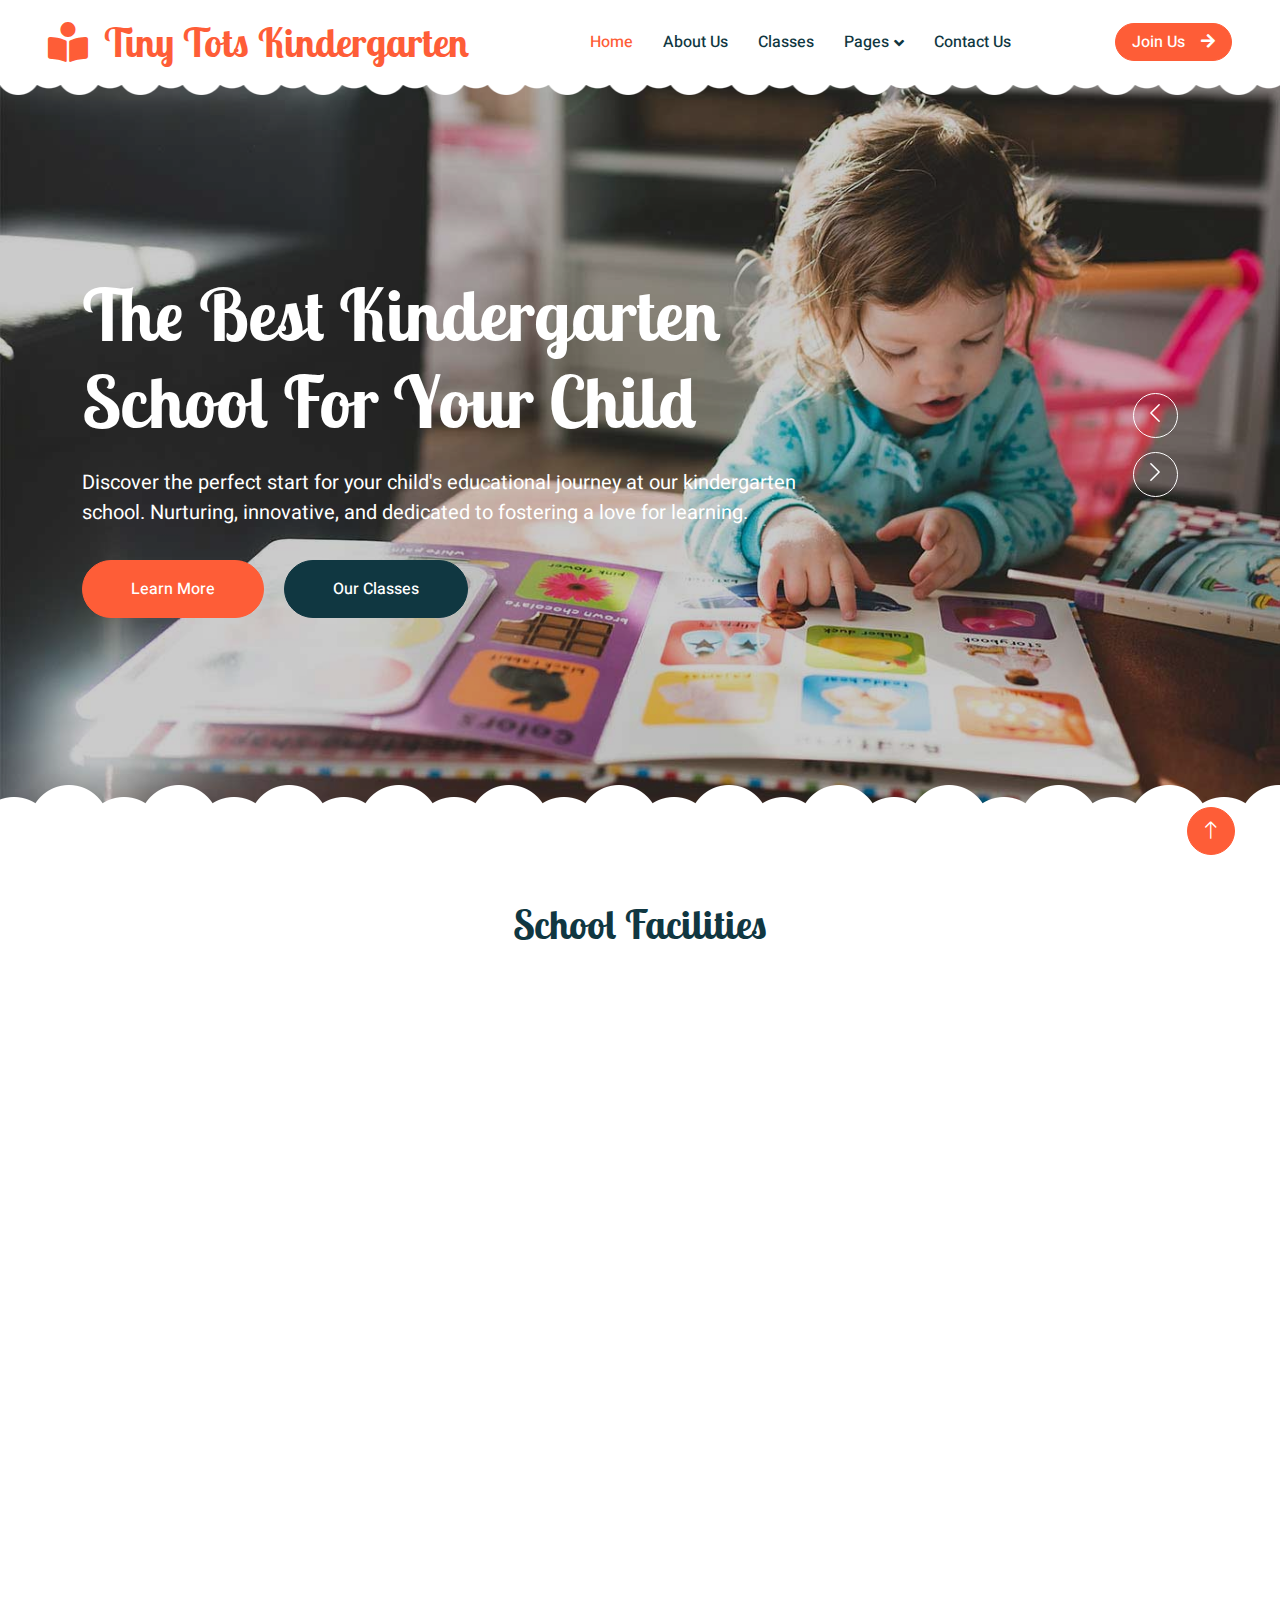
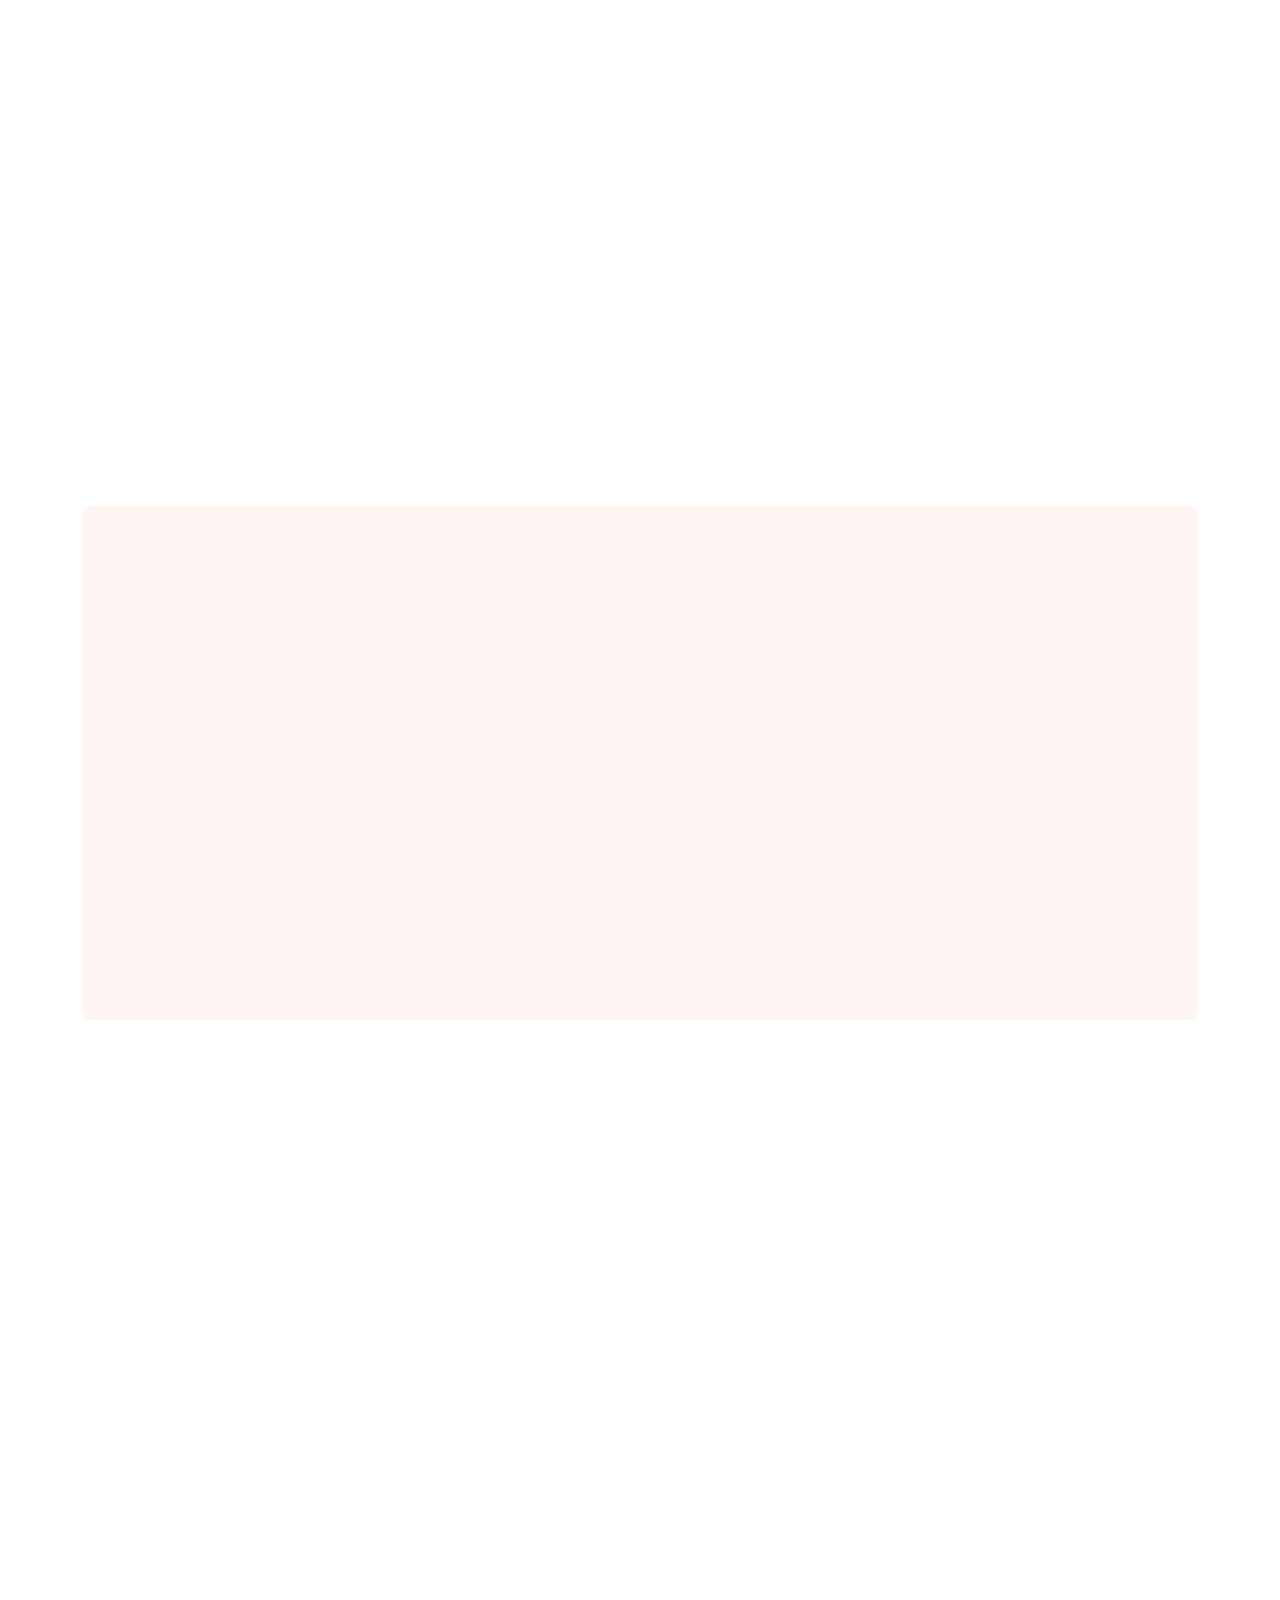
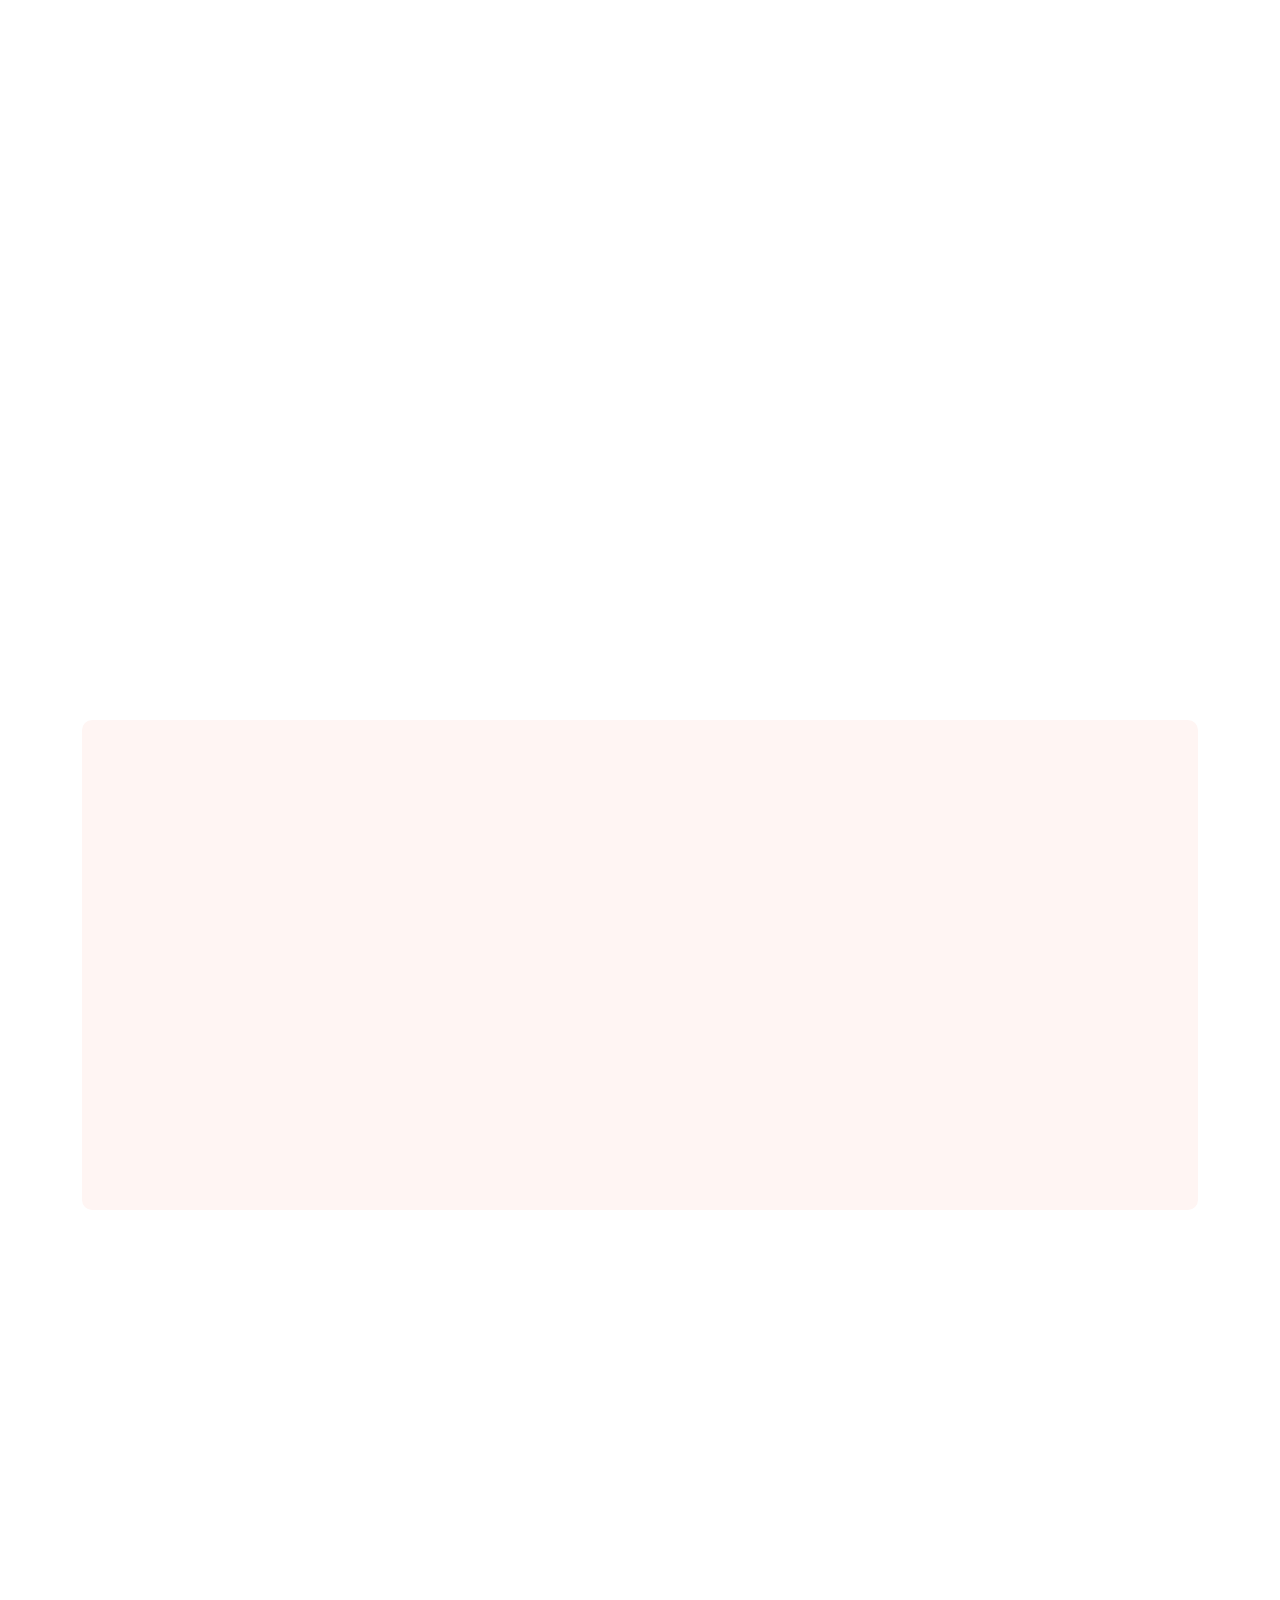
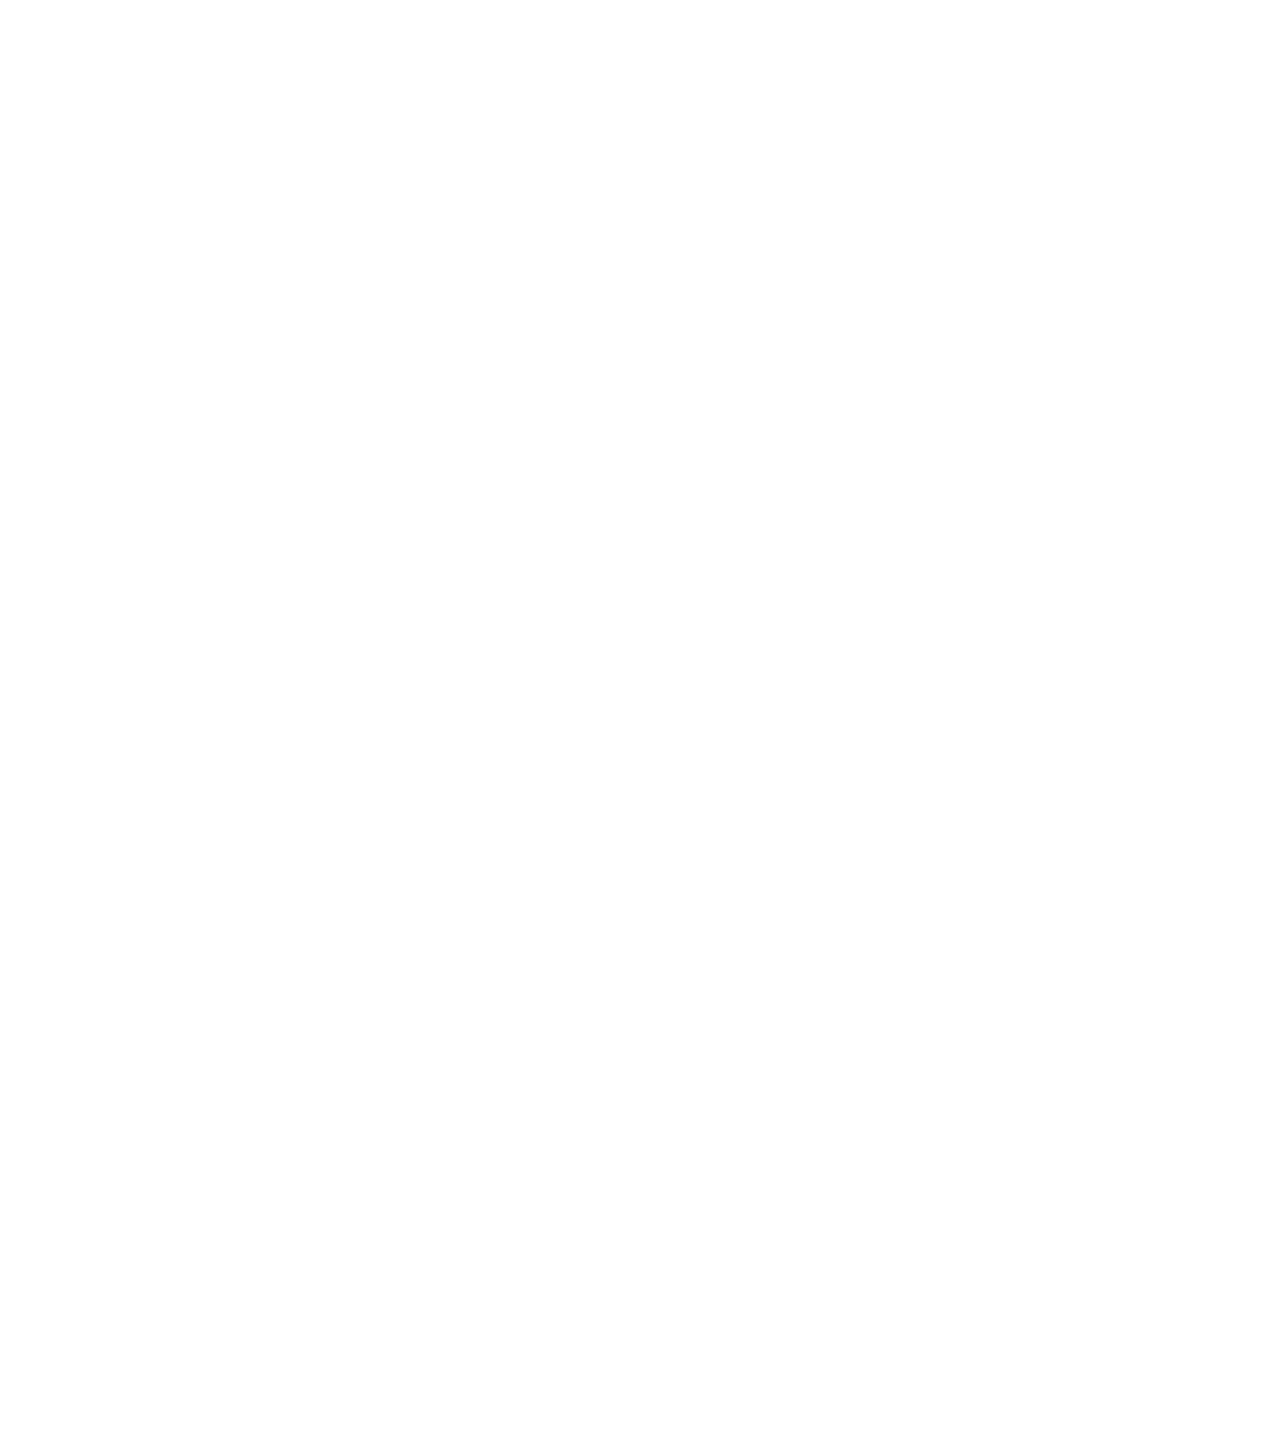
==== commit 55d1e2a1: "Update index.html" ====
--- a/index.html
+++ b/index.html
@@ -153,8 +153,8 @@
                                 <span class="bg-warning"></span>
                             </div>
                             <div class="facility-text bg-warning">
-                                <h3 class="text-warning mb-3">Healthy Canteen</h3>
-                                <p class="mb-0">Fresh food for our little ones akin to home cooked food.</p>
+                                <h3 class="text-warning mb-3">Classroom Activities</h3>
+                                <p class="mb-0">Frequent classroom activities for parents and students to maintain transparency of our learning methods.</p>
                             </div>
                         </div>
                     </div>
@@ -166,8 +166,8 @@
                                 <span class="bg-info"></span>
                             </div>
                             <div class="facility-text bg-info">
-                                <h3 class="text-info mb-3">Positive Learning</h3>
-                                <p class="mb-0">Eirmod sed ipsum dolor sit rebum magna erat lorem kasd vero ipsum sit</p>
+                                <h3 class="text-info mb-3">Accessible Teachers</h3>
+                                <p class="mb-0">We provide frequent access to teachers for parents to stay updated with their litlle ones' progress.</p>
                             </div>
                         </div>
                     </div>
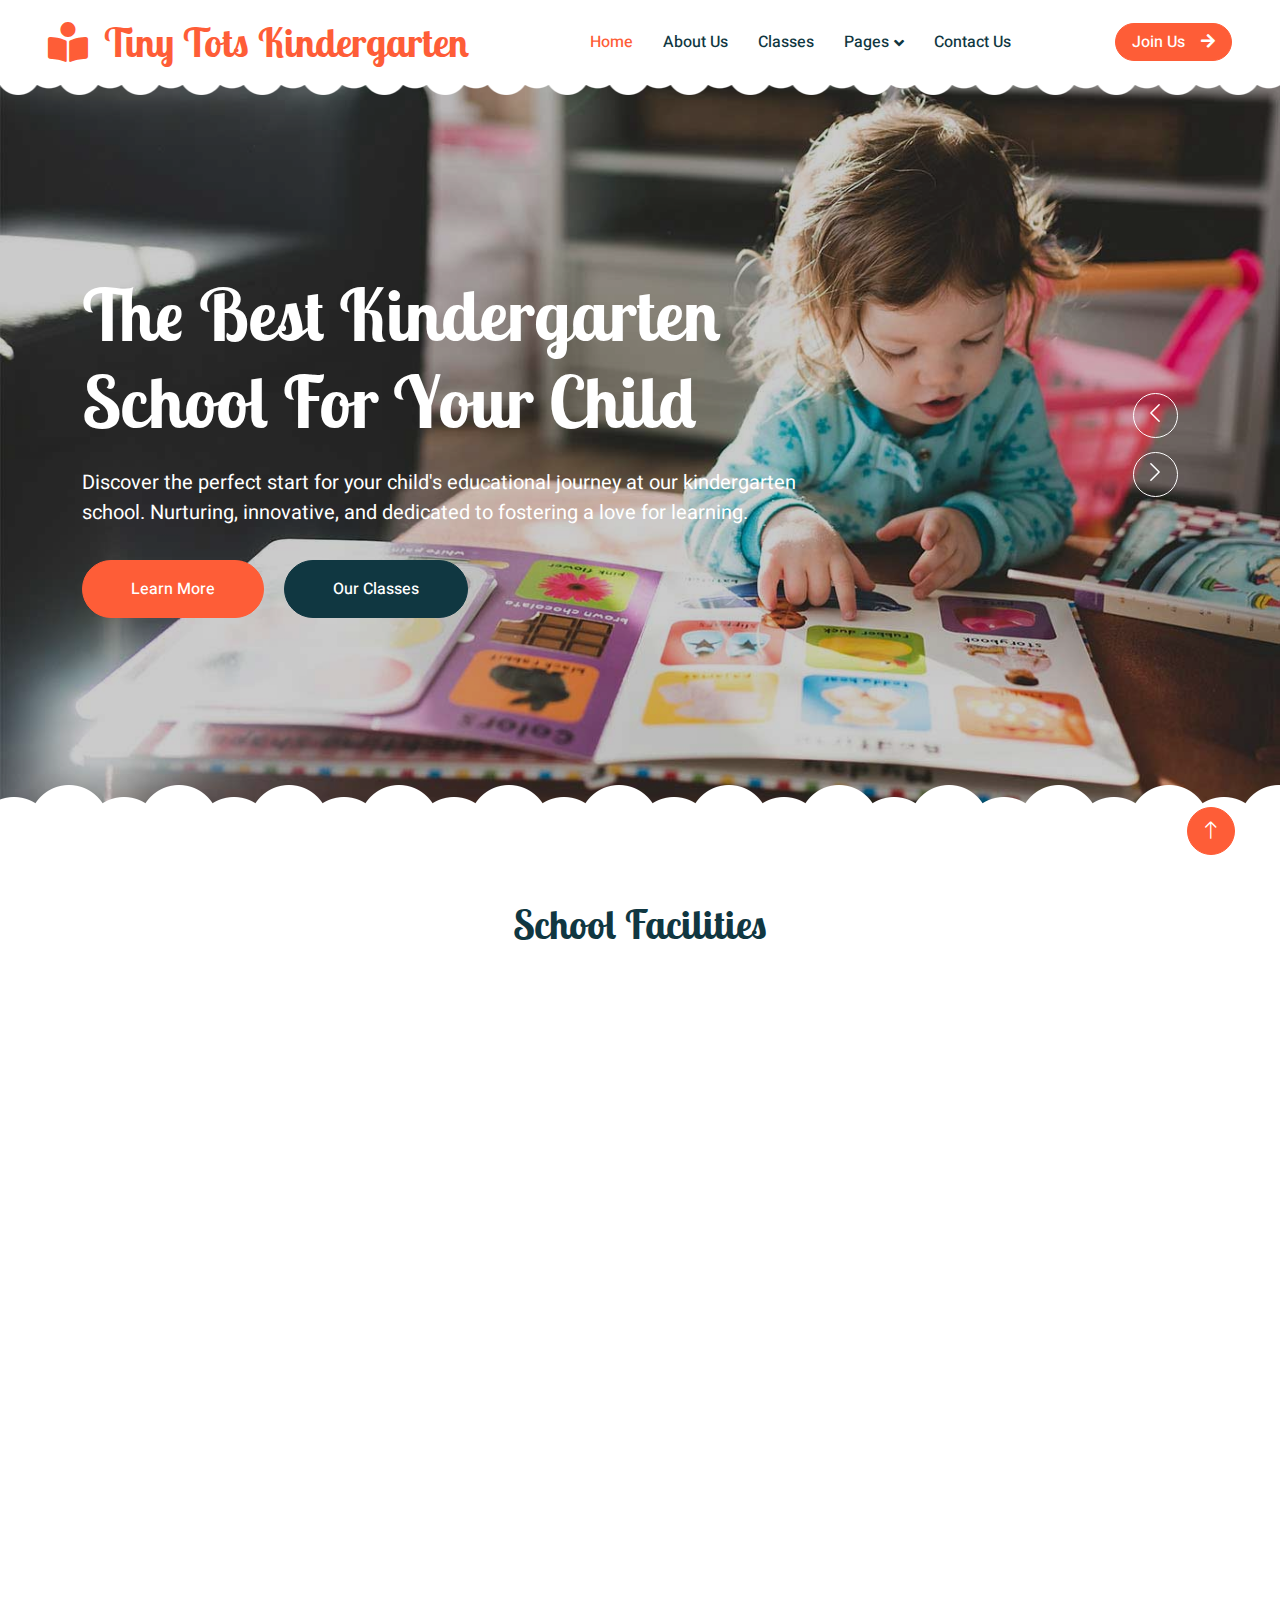
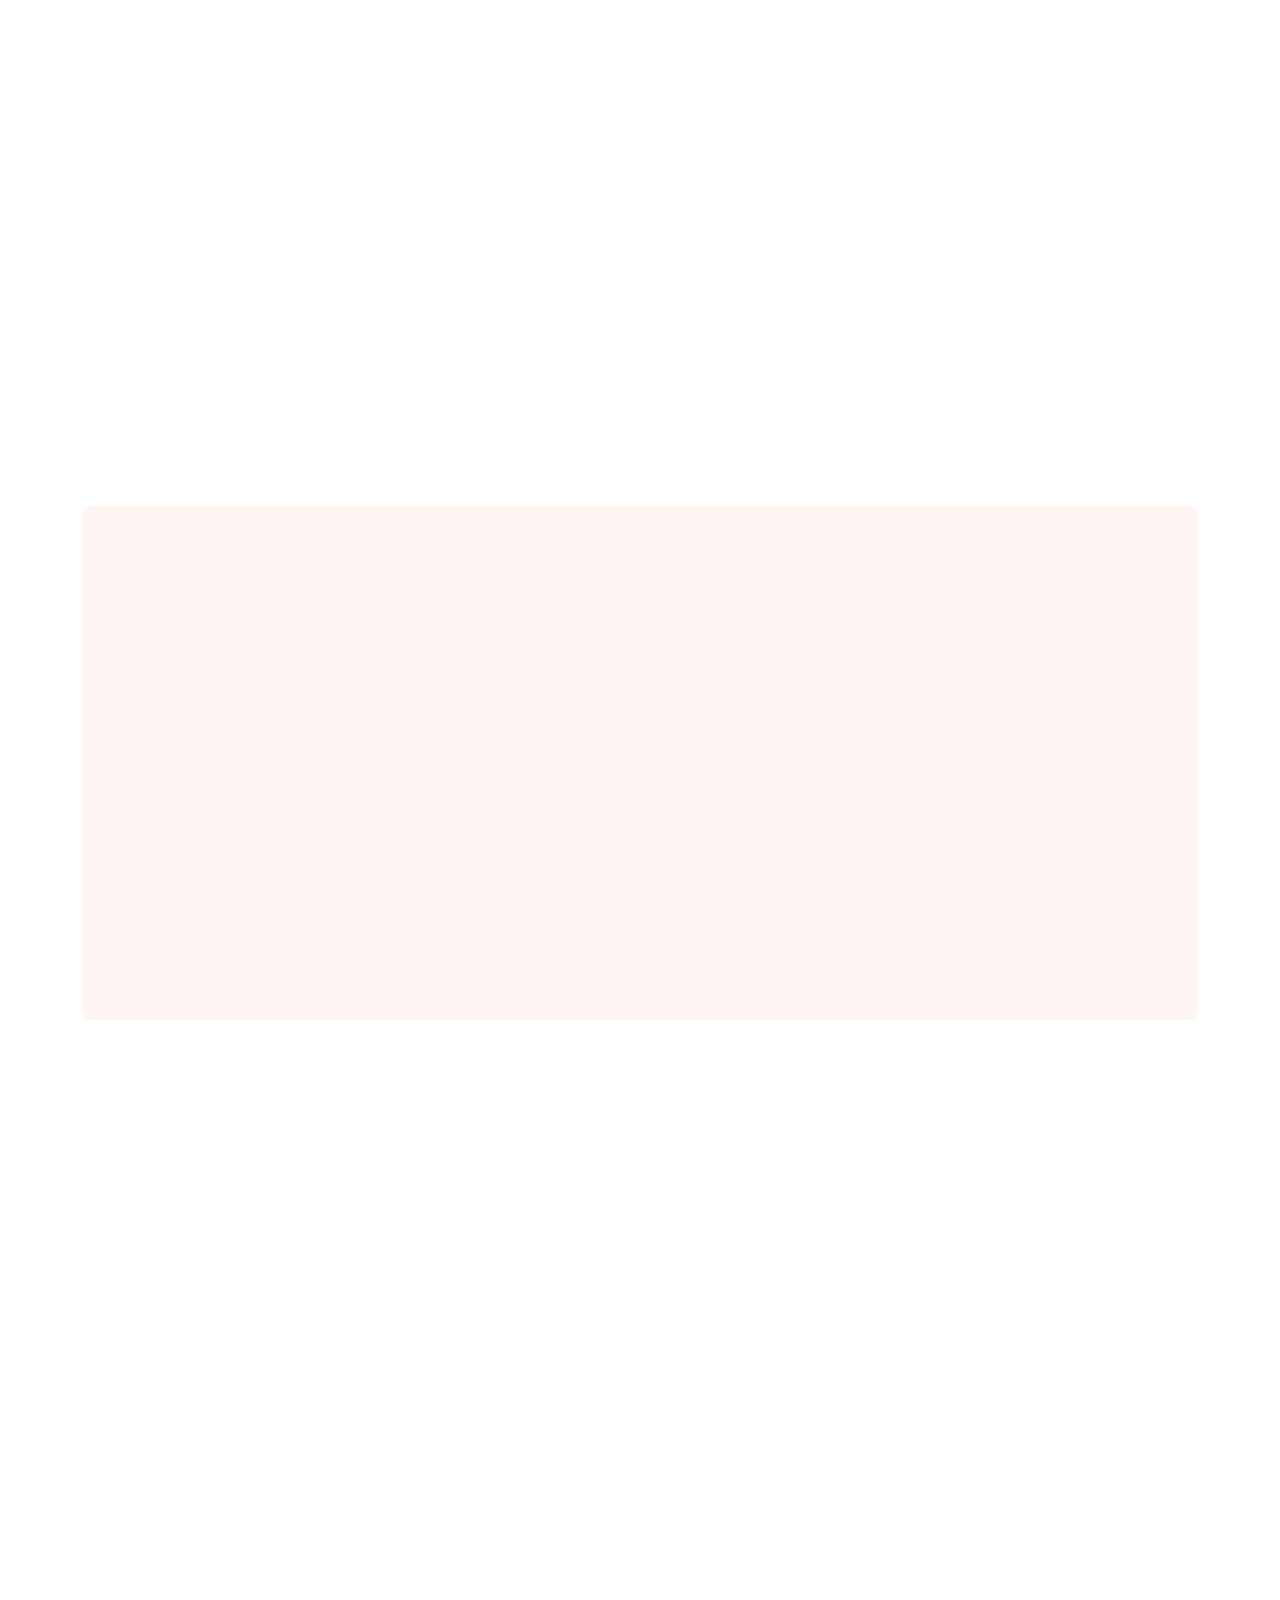
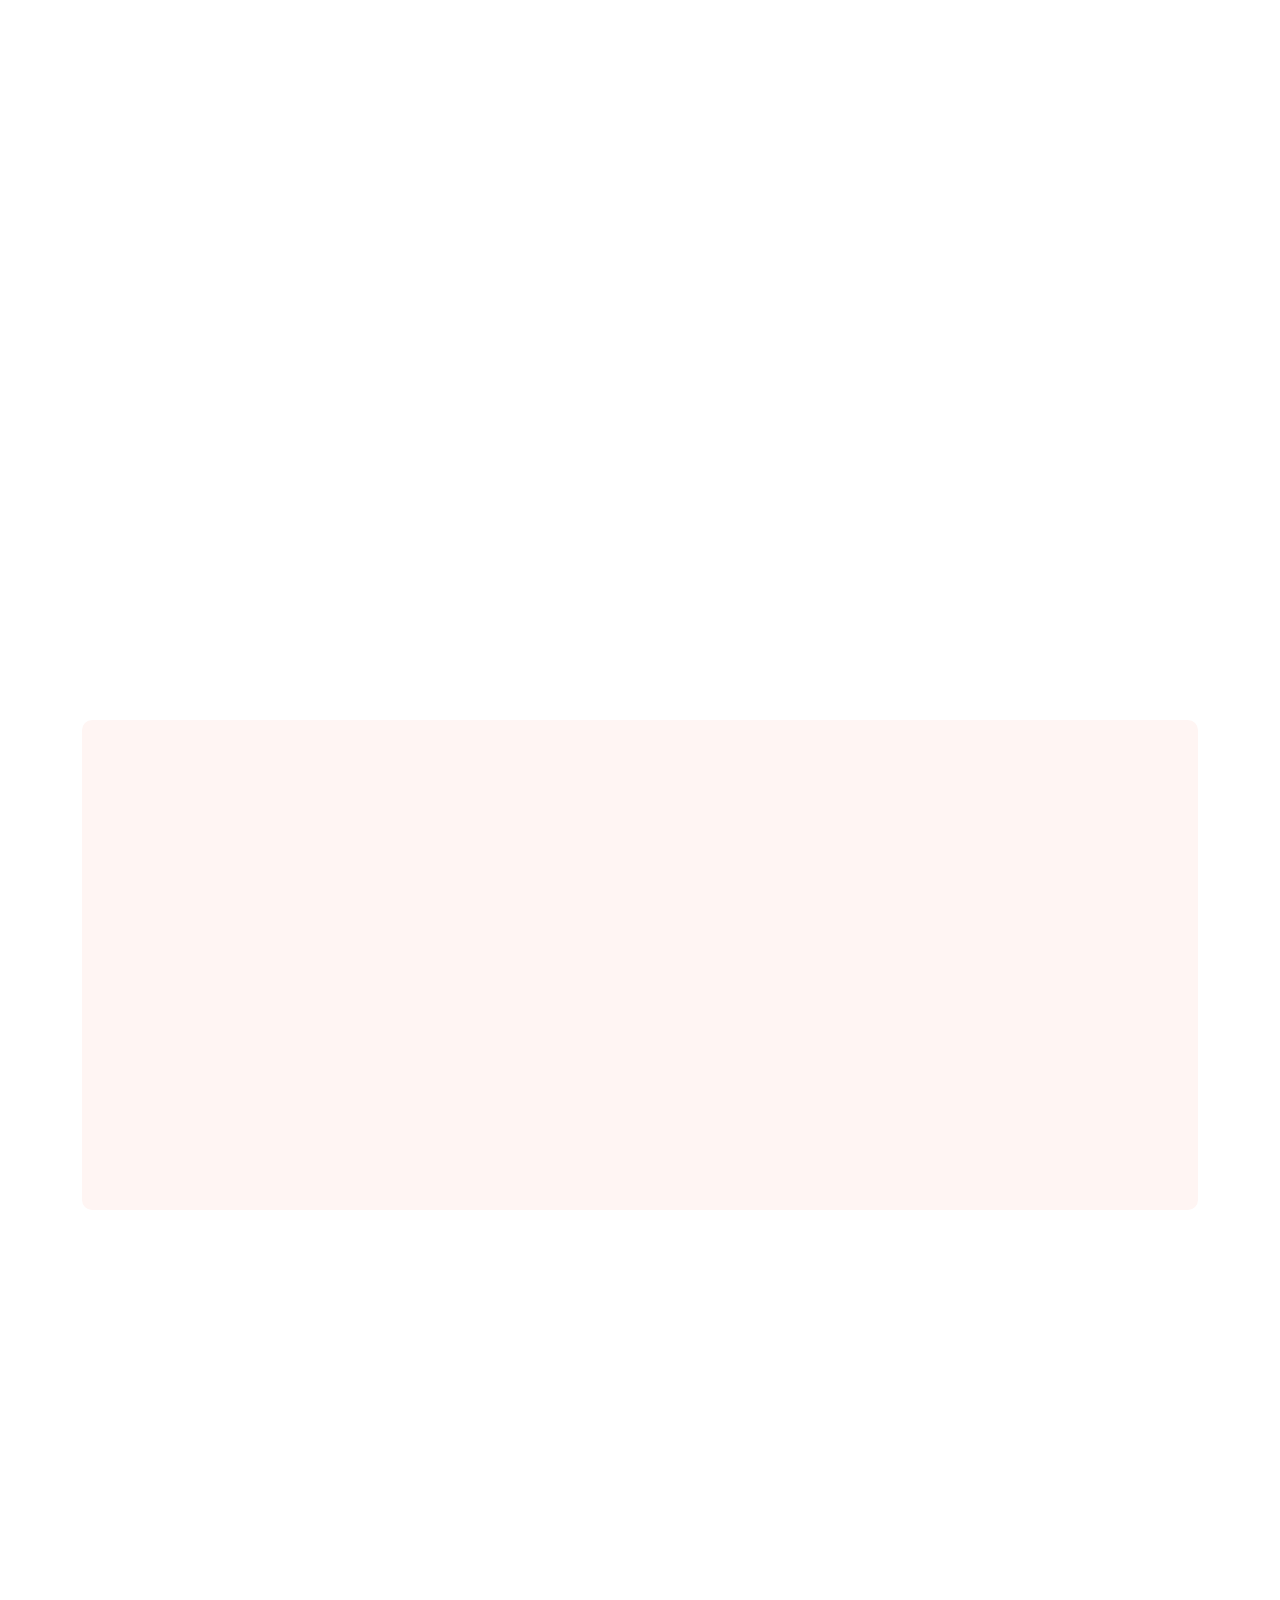
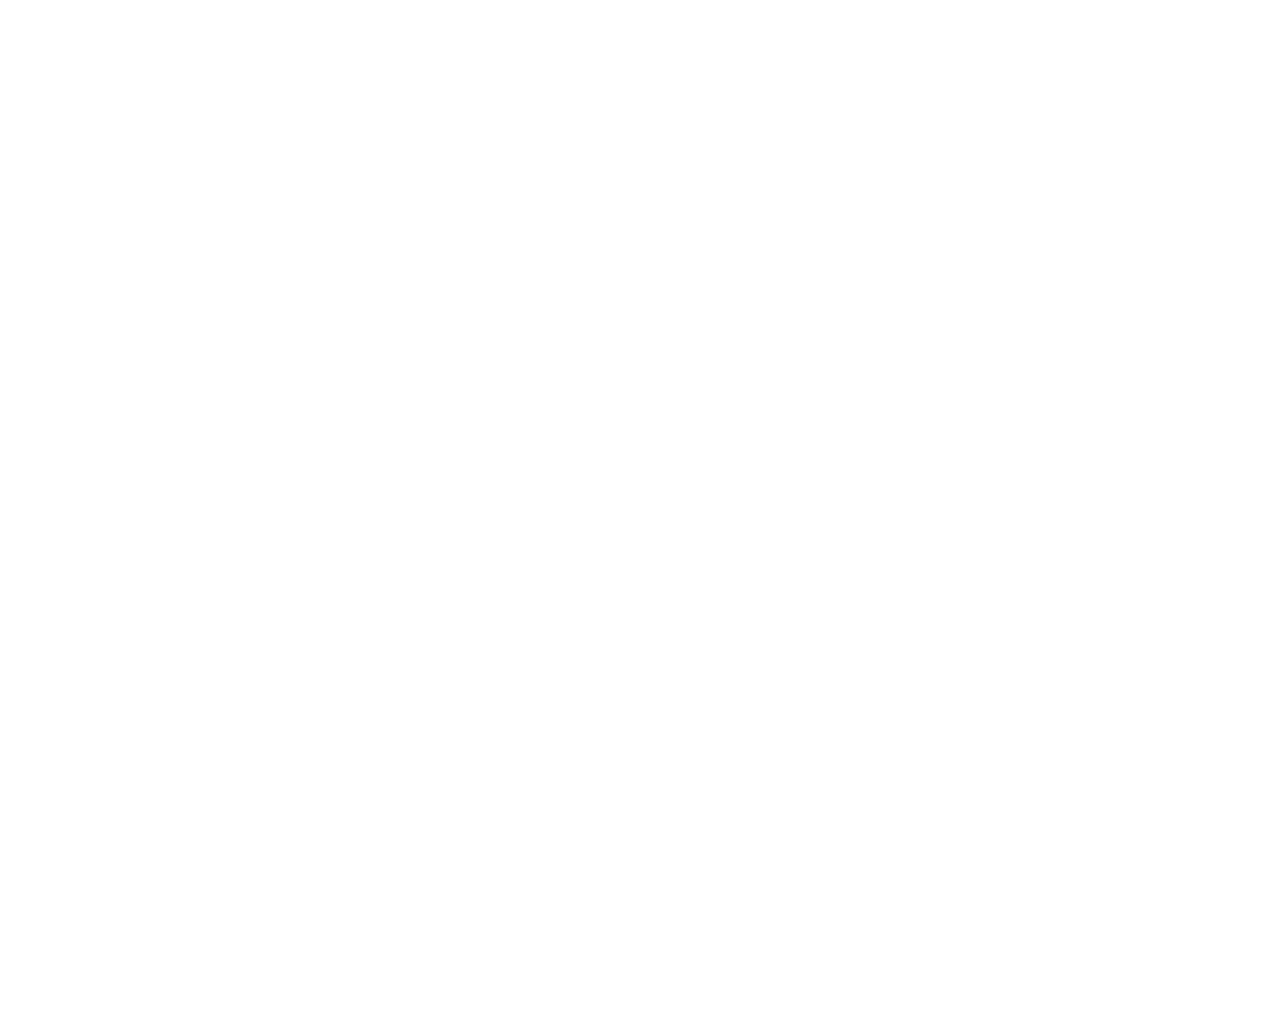
==== commit 64ef22f9: "Pic Update" ====
--- a/index.html
+++ b/index.html
@@ -203,13 +203,13 @@
                     <div class="col-lg-6 about-img wow fadeInUp" data-wow-delay="0.5s">
                         <div class="row">
                             <div class="col-12 text-center">
-                                <img class="img-fluid w-75 rounded-circle bg-light p-3" src="img/about-1.jpg" alt="">
+                                <img class="img-fluid w-75 rounded-circle bg-light p-3" src="img/about-4.jpg" alt="">
                             </div>
                             <div class="col-6 text-start" style="margin-top: -150px;">
-                                <img class="img-fluid w-100 rounded-circle bg-light p-3" src="img/about-2.jpg" alt="">
+                                <img class="img-fluid w-100 rounded-circle bg-light p-3" src="img/about-5.jpg" alt="">
                             </div>
                             <div class="col-6 text-end" style="margin-top: -150px;">
-                                <img class="img-fluid w-100 rounded-circle bg-light p-3" src="img/about-3.jpg" alt="">
+                                <img class="img-fluid w-100 rounded-circle bg-light p-3" src="img/about-6.jpg" alt="">
                             </div>
                         </div>
                     </div>
@@ -226,7 +226,7 @@
                     <div class="row g-0">
                         <div class="col-lg-6 wow fadeIn" data-wow-delay="0.1s" style="min-height: 400px;">
                             <div class="position-relative h-100">
-                                <img class="position-absolute w-100 h-100 rounded" src="img/call-to-action.jpg" style="object-fit: cover;">
+                                <img class="position-absolute w-100 h-100 rounded" src="img/call-to-action-1.jpg" style="object-fit: cover;">
                             </div>
                         </div>
                         <div class="col-lg-6 wow fadeIn" data-wow-delay="0.5s">
@@ -255,7 +255,7 @@
                     <div class="col-lg-4 col-md-6 wow fadeInUp" data-wow-delay="0.1s">
                         <div class="classes-item">
                             <div class="bg-light rounded-circle w-75 mx-auto p-3">
-                                <img class="img-fluid rounded-circle" src="img/classes-1.jpg" alt="">
+                                <img class="img-fluid rounded-circle" src="img/classes-11.jpg" alt="">
                             </div>
                             <div class="bg-light rounded p-4 pt-5 mt-n5">
                                 <a class="d-block text-center h3 mt-3 mb-4" href="">Playgroup</a>
@@ -295,7 +295,7 @@
                     <div class="col-lg-4 col-md-6 wow fadeInUp" data-wow-delay="0.3s">
                         <div class="classes-item">
                             <div class="bg-light rounded-circle w-75 mx-auto p-3">
-                                <img class="img-fluid rounded-circle" src="img/classes-2.jpg" alt="">
+                                <img class="img-fluid rounded-circle" src="img/classes-10.jpg" alt="">
                             </div>
                             <div class="bg-light rounded p-4 pt-5 mt-n5">
                                 <a class="d-block text-center h3 mt-3 mb-4" href="">Nursery</a>
@@ -335,7 +335,7 @@
                     <div class="col-lg-4 col-md-6 wow fadeInUp" data-wow-delay="0.5s">
                         <div class="classes-item">
                             <div class="bg-light rounded-circle w-75 mx-auto p-3">
-                                <img class="img-fluid rounded-circle" src="img/classes-3.jpg" alt="">
+                                <img class="img-fluid rounded-circle" src="img/classes-9.jpg" alt="">
                             </div>
                             <div class="bg-light rounded p-4 pt-5 mt-n5">
                                 <a class="d-block text-center h3 mt-3 mb-4" href="">Junior KG</a>
@@ -375,7 +375,7 @@
                     <div class="col-lg-4 col-md-6 wow fadeInUp" data-wow-delay="0.1s">
                         <div class="classes-item">
                             <div class="bg-light rounded-circle w-75 mx-auto p-3">
-                                <img class="img-fluid rounded-circle" src="img/classes-4.jpg" alt="">
+                                <img class="img-fluid rounded-circle" src="img/classes-7.jpg" alt="">
                             </div>
                             <div class="bg-light rounded p-4 pt-5 mt-n5">
                                 <a class="d-block text-center h3 mt-3 mb-4" href="">Senior KG</a>
@@ -547,7 +547,7 @@
                         </div>
                         <div class="col-lg-6 wow fadeIn" data-wow-delay="0.5s" style="min-height: 400px;">
                             <div class="position-relative h-100">
-                                <img class="position-absolute w-100 h-100 rounded" src="img/appointment.jpg" style="object-fit: cover;">
+                                <img class="position-absolute w-100 h-100 rounded" src="img/appointment-2.jpg" style="object-fit: cover;">
                             </div>
                         </div>
                     </div>
@@ -567,7 +567,7 @@
                 <div class="row g-4">
                     <div class="col-lg-4 col-md-6 wow fadeInUp" data-wow-delay="0.1s">
                         <div class="team-item position-relative">
-                            <img class="img-fluid rounded-circle w-75" src="img/team-1.jpg" alt="">
+                            <img class="img-fluid rounded-circle w-75" src="img/team-4.jpg" alt="">
                             <div class="team-text">
                                 <h3>Full Name</h3>
                                 <p>Designation</p>
@@ -581,7 +581,7 @@
                     </div>
                     <div class="col-lg-4 col-md-6 wow fadeInUp" data-wow-delay="0.3s">
                         <div class="team-item position-relative">
-                            <img class="img-fluid rounded-circle w-75" src="img/team-2.jpg" alt="">
+                            <img class="img-fluid rounded-circle w-75" src="img/team-6.jpg" alt="">
                             <div class="team-text">
                                 <h3>Full Name</h3>
                                 <p>Designation</p>
@@ -595,7 +595,7 @@
                     </div>
                     <div class="col-lg-4 col-md-6 wow fadeInUp" data-wow-delay="0.5s">
                         <div class="team-item position-relative">
-                            <img class="img-fluid rounded-circle w-75" src="img/team-3.jpg" alt="">
+                            <img class="img-fluid rounded-circle w-75" src="img/team-5.jpg" alt="">
                             <div class="team-text">
                                 <h3>Full Name</h3>
                                 <p>Designation</p>
@@ -624,7 +624,7 @@
                     <div class="testimonial-item bg-light rounded p-5">
                         <p class="fs-5">Tempor stet labore dolor clita stet diam amet ipsum dolor duo ipsum rebum stet dolor amet diam stet. Est stet ea lorem amet est kasd kasd erat eos</p>
                         <div class="d-flex align-items-center bg-white me-n5" style="border-radius: 50px 0 0 50px;">
-                            <img class="img-fluid flex-shrink-0 rounded-circle" src="img/testimonial-1.jpg" style="width: 90px; height: 90px;">
+                            <img class="img-fluid flex-shrink-0 rounded-circle" src="img/testimonial-4.jpg" style="width: 90px; height: 90px;">
                             <div class="ps-3">
                                 <h3 class="mb-1">Client Name</h3>
                                 <span>Profession</span>
@@ -635,7 +635,7 @@
                     <div class="testimonial-item bg-light rounded p-5">
                         <p class="fs-5">Tempor stet labore dolor clita stet diam amet ipsum dolor duo ipsum rebum stet dolor amet diam stet. Est stet ea lorem amet est kasd kasd erat eos</p>
                         <div class="d-flex align-items-center bg-white me-n5" style="border-radius: 50px 0 0 50px;">
-                            <img class="img-fluid flex-shrink-0 rounded-circle" src="img/testimonial-2.jpg" style="width: 90px; height: 90px;">
+                            <img class="img-fluid flex-shrink-0 rounded-circle" src="img/testimonial-5.jpg" style="width: 90px; height: 90px;">
                             <div class="ps-3">
                                 <h3 class="mb-1">Client Name</h3>
                                 <span>Profession</span>
@@ -646,7 +646,7 @@
                     <div class="testimonial-item bg-light rounded p-5">
                         <p class="fs-5">Tempor stet labore dolor clita stet diam amet ipsum dolor duo ipsum rebum stet dolor amet diam stet. Est stet ea lorem amet est kasd kasd erat eos</p>
                         <div class="d-flex align-items-center bg-white me-n5" style="border-radius: 50px 0 0 50px;">
-                            <img class="img-fluid flex-shrink-0 rounded-circle" src="img/testimonial-3.jpg" style="width: 90px; height: 90px;">
+                            <img class="img-fluid flex-shrink-0 rounded-circle" src="img/testimonial-6.jpg" style="width: 90px; height: 90px;">
                             <div class="ps-3">
                                 <h3 class="mb-1">Client Name</h3>
                                 <span>Profession</span>
@@ -688,22 +688,22 @@
                         <h3 class="text-white mb-4">Photo Gallery</h3>
                         <div class="row g-2 pt-2">
                             <div class="col-4">
-                                <img class="img-fluid rounded bg-light p-1" src="img/classes-1.jpg" alt="">
+                                <img class="img-fluid rounded bg-light p-1" src="img/classes-7.jpg" alt="">
                             </div>
                             <div class="col-4">
-                                <img class="img-fluid rounded bg-light p-1" src="img/classes-2.jpg" alt="">
+                                <img class="img-fluid rounded bg-light p-1" src="img/classes-9.jpg" alt="">
                             </div>
                             <div class="col-4">
-                                <img class="img-fluid rounded bg-light p-1" src="img/classes-3.jpg" alt="">
+                                <img class="img-fluid rounded bg-light p-1" src="img/classes-11.jpg" alt="">
                             </div>
                             <div class="col-4">
-                                <img class="img-fluid rounded bg-light p-1" src="img/classes-4.jpg" alt="">
+                                <img class="img-fluid rounded bg-light p-1" src="img/classes-10.jpg" alt="">
                             </div>
                             <div class="col-4">
-                                <img class="img-fluid rounded bg-light p-1" src="img/classes-5.jpg" alt="">
+                                <img class="img-fluid rounded bg-light p-1" src="img/about-4.jpg" alt="">
                             </div>
                             <div class="col-4">
-                                <img class="img-fluid rounded bg-light p-1" src="img/classes-6.jpg" alt="">
+                                <img class="img-fluid rounded bg-light p-1" src="img/appointment-2.JPG" alt="">
                             </div>
                         </div>
                     </div>
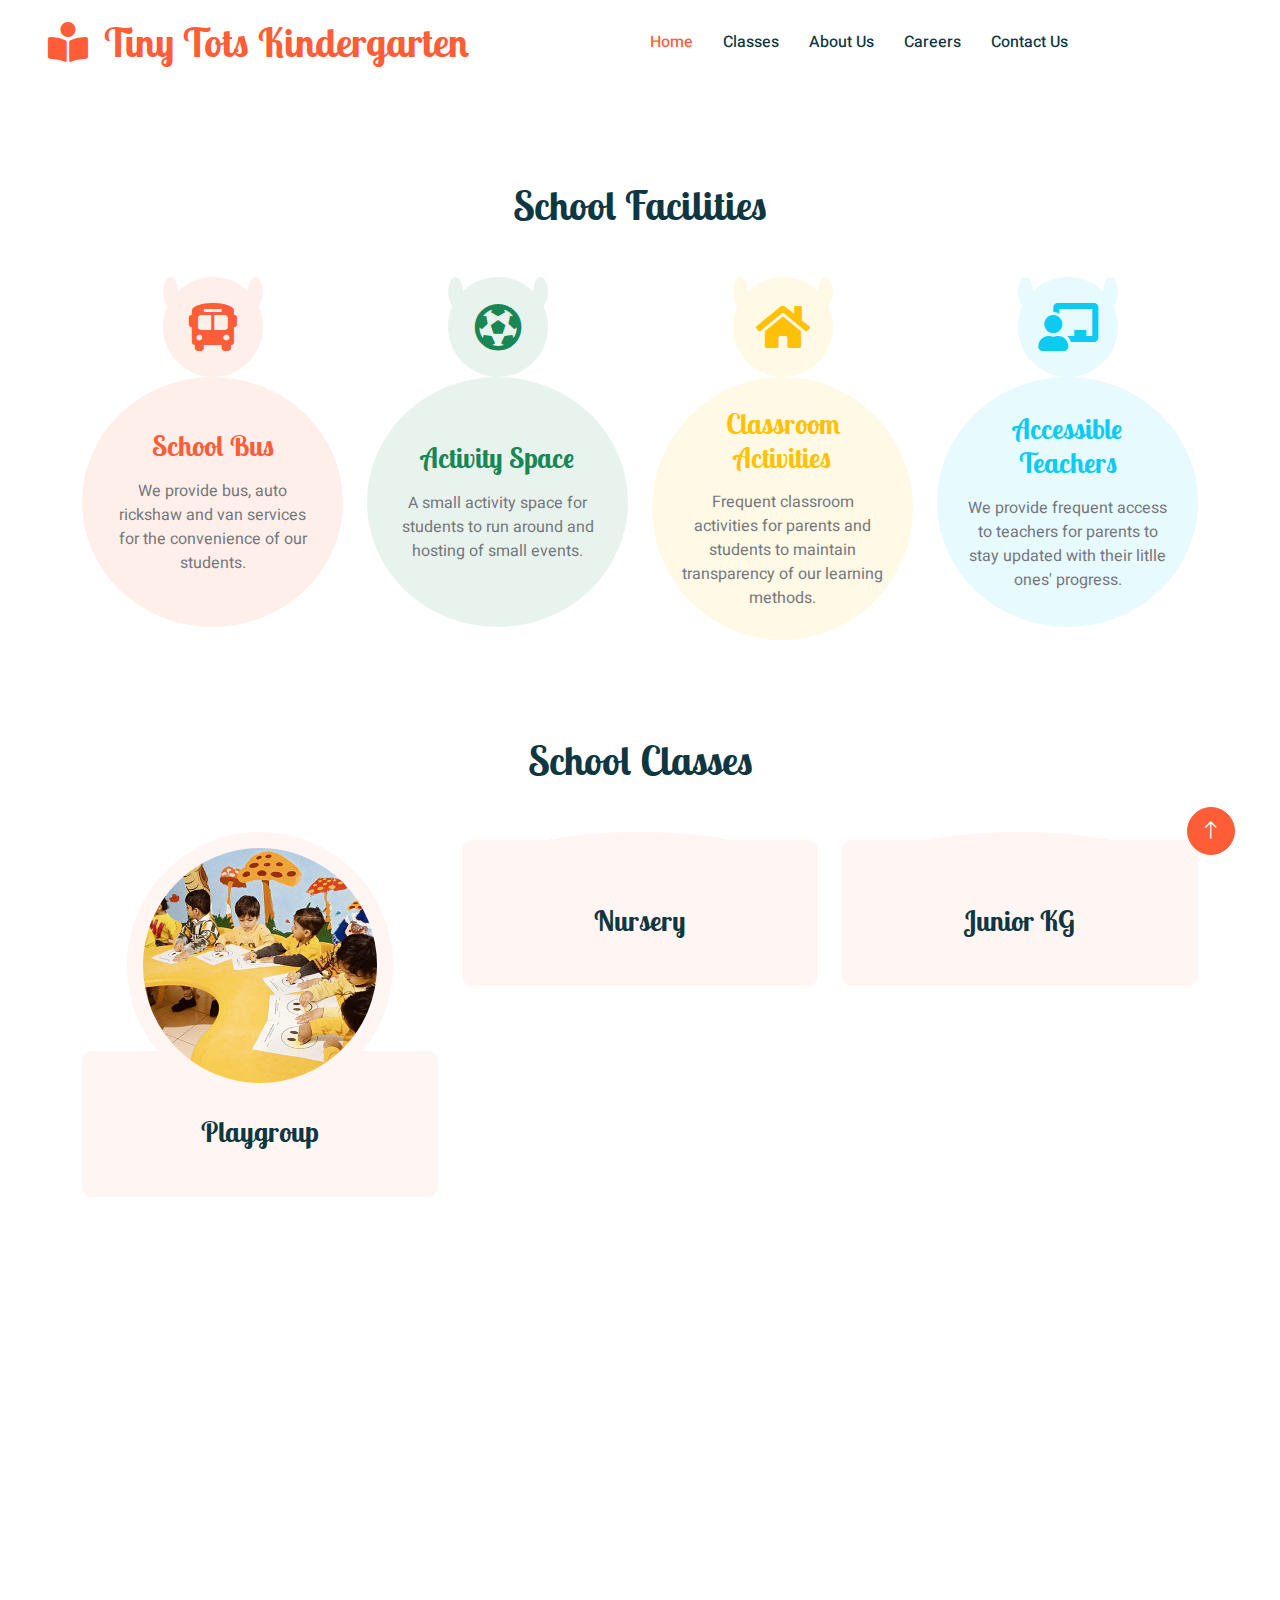
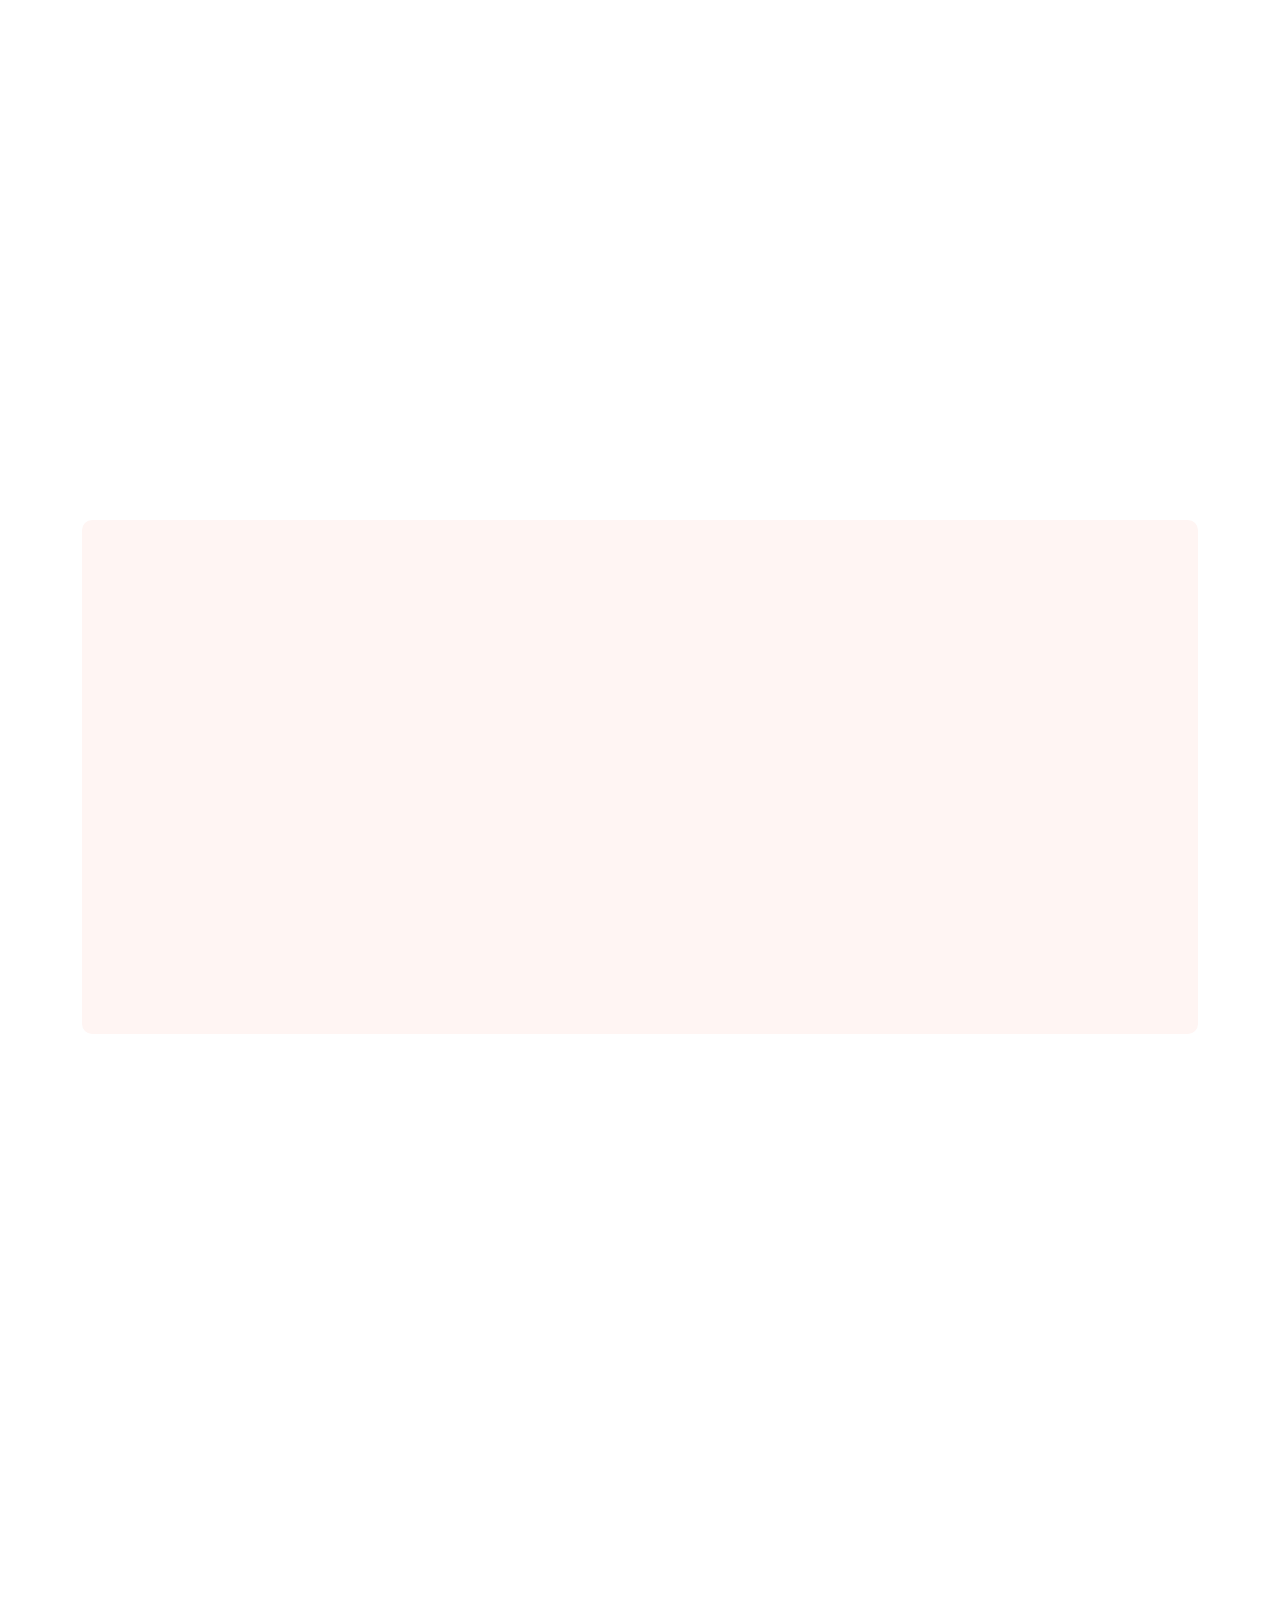
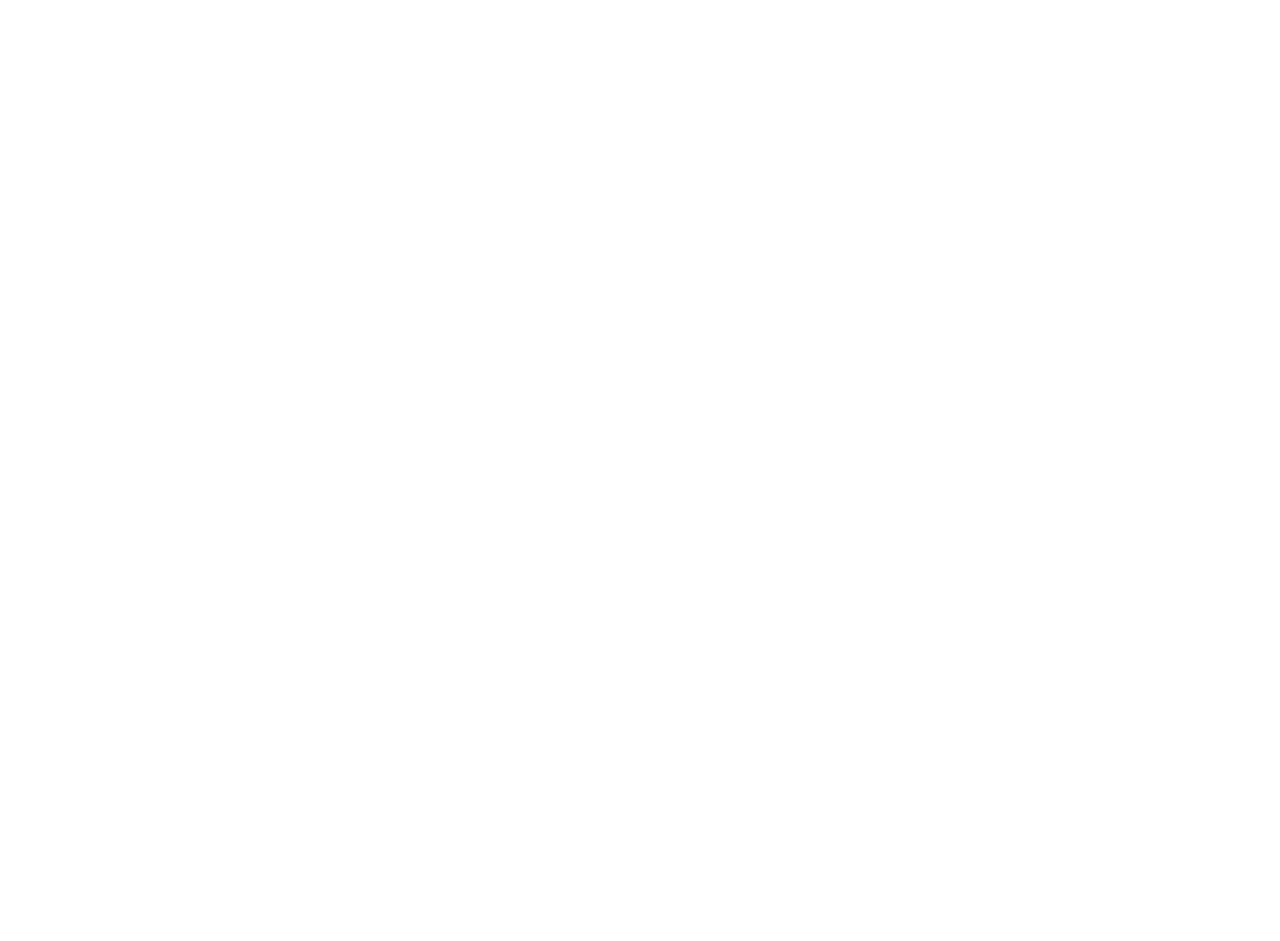
==== commit 8b485880: "Final Changes" ====
--- a/index.html
+++ b/index.html
@@ -53,21 +53,22 @@
             <div class="collapse navbar-collapse" id="navbarCollapse">
                 <div class="navbar-nav mx-auto">
                     <a href="index.html" class="nav-item nav-link active">Home</a>
-                    <a href="about.html" class="nav-item nav-link">About Us</a>
-                    <a href="classes.html" class="nav-item nav-link">Classes</a>
+                    <a href="#classes" class="nav-item nav-link">Classes</a>
+                    <a href="#learn-more" class="nav-item nav-link">About Us</a>
+                    <a href="#teacher" class="nav-item nav-link">Careers</a>
                     <div class="nav-item dropdown">
-                        <a href="#" class="nav-link dropdown-toggle" data-bs-toggle="dropdown">Pages</a>
+                        <!--<a href="#" class="nav-link dropdown-toggle" data-bs-toggle="dropdown">Pages</a>
                         <div class="dropdown-menu rounded-0 rounded-bottom border-0 shadow-sm m-0">
                             <a href="facility.html" class="dropdown-item">School Facilities</a>
                             <a href="team.html" class="dropdown-item">Popular Teachers</a>
                             <a href="call-to-action.html" class="dropdown-item">Become A Teacher</a>
                             <a href="appointment.html" class="dropdown-item">Book an Appointment</a>
                             <a href="testimonial.html" class="dropdown-item">Testimonial</a>
-                        </div>
-                    </div>
-                    <a href="contact.html" class="nav-item nav-link">Contact Us</a>
-                </div>
-                <a href="" class="btn btn-primary rounded-pill px-3 d-none d-lg-block">Join Us<i class="fa fa-arrow-right ms-3"></i></a>
+                        </div>-->
+                    </div>
+                    <a href="#contact" class="nav-item nav-link">Contact Us</a>
+                </div>
+                <!--<a href="" class="btn btn-primary rounded-pill px-3 d-none d-lg-block">Join Us<i class="fa fa-arrow-right ms-3"></i></a>-->
             </div>
         </nav>
         <!-- Navbar End -->
@@ -77,30 +78,30 @@
         <div class="container-fluid p-0 mb-5">
             <div class="owl-carousel header-carousel position-relative">
                 <div class="owl-carousel-item position-relative">
-                    <img class="img-fluid" src="img/carousel-1.jpg" alt="">
+                    <img class="img-fluid" src="img/carousel-4.jpg" alt="">
                     <div class="position-absolute top-0 start-0 w-100 h-100 d-flex align-items-center" style="background: rgba(0, 0, 0, .2);">
                         <div class="container">
                             <div class="row justify-content-start">
                                 <div class="col-10 col-lg-8">
                                     <h1 class="display-2 text-white animated slideInDown mb-4">The Best Kindergarten School For Your Child</h1>
                                     <p class="fs-5 fw-medium text-white mb-4 pb-2">Discover the perfect start for your child's educational journey at our kindergarten school. Nurturing, innovative, and dedicated to fostering a love for learning.</p>
-                                    <a href="" class="btn btn-primary rounded-pill py-sm-3 px-sm-5 me-3 animated slideInLeft">Learn More</a>
-                                    <a href="" class="btn btn-dark rounded-pill py-sm-3 px-sm-5 animated slideInRight">Our Classes</a>
+                                    <a href="#learn-more" class="btn btn-primary rounded-pill py-sm-3 px-sm-5 me-3 animated slideInLeft">Learn More</a>
+                                    <a href="#classes" class="btn btn-dark rounded-pill py-sm-3 px-sm-5 animated slideInRight">Our Classes</a>
                                 </div>
                             </div>
                         </div>
                     </div>
                 </div>
                 <div class="owl-carousel-item position-relative">
-                    <img class="img-fluid" src="img/carousel-2.jpg" alt="">
+                    <img class="img-fluid" src="img/carousel-5.jpg" alt="">
                     <div class="position-absolute top-0 start-0 w-100 h-100 d-flex align-items-center" style="background: rgba(0, 0, 0, .2);">
                         <div class="container">
                             <div class="row justify-content-start">
                                 <div class="col-10 col-lg-8">
                                     <h1 class="display-2 text-white animated slideInDown mb-4">Make A Brighter Future For Your Child</h1>
                                     <p class="fs-5 fw-medium text-white mb-4 pb-2">Illuminate your child's path to success at our kindergarten. We're dedicated to crafting a brighter future through engaging education, nurturing creativity, and fostering a love for learning.</p>
-                                    <a href="" class="btn btn-primary rounded-pill py-sm-3 px-sm-5 me-3 animated slideInLeft">Learn More</a>
-                                    <a href="" class="btn btn-dark rounded-pill py-sm-3 px-sm-5 animated slideInRight">Our Classes</a>
+                                    <a href="#learn-more" class="btn btn-primary rounded-pill py-sm-3 px-sm-5 me-3 animated slideInLeft">Learn More</a>
+                                    <a href="#classes" class="btn btn-dark rounded-pill py-sm-3 px-sm-5 animated slideInRight">Our Classes</a>
                                 </div>
                             </div>
                         </div>
@@ -176,9 +177,261 @@
         </div>
         <!-- Facilities End -->
 
+        <!-- Classes Start -->
+        <div class="container-xxl py-5" id="classes">
+            <div class="container">
+                <div class="text-center mx-auto mb-5 wow fadeInUp" data-wow-delay="0.1s" style="max-width: 600px;">
+                    <h1 class="mb-3">School Classes</h1>
+                    <!--<p>Eirmod sed ipsum dolor sit rebum labore magna erat. Tempor ut dolore lorem kasd vero ipsum sit eirmod sit. Ipsum diam justo sed rebum vero dolor duo.</p>-->
+                </div>
+                <div class="row g-4">
+                    <div class="col-lg-4 col-md-6 wow fadeInUp" data-wow-delay="0.1s">
+                        <div class="classes-item">
+                            <div class="bg-light rounded-circle w-75 mx-auto p-3">
+                                <img class="img-fluid rounded-circle" src="img/classes-11.jpg" alt="">
+                            </div>
+                            <div class="bg-light rounded p-4 pt-5 mt-n5">
+                                <a class="d-block text-center h3 mt-3 mb-4" href="#learn-more">Playgroup</a>
+                                <!--<div class="d-flex align-items-center justify-content-between mb-4">
+                                    <div class="d-flex align-items-center">
+                                        <img class="rounded-circle flex-shrink-0" src="img/user.jpg" alt="" style="width: 45px; height: 45px;">
+                                        <div class="ms-3">
+                                            <h6 class="text-primary mb-1">Jhon Doe</h6>
+                                            <small>Teacher</small>
+                                        </div>
+                                    </div>
+                                    <span class="bg-primary text-white rounded-pill py-2 px-3" href="">$99</span>
+                                </div>
+                                <div class="row g-1">
+                                    <div class="col-4">
+                                        <div class="border-top border-3 border-primary pt-2">
+                                            <h6 class="text-primary mb-1">Age:</h6>
+                                            <small>3-5 Years</small>
+                                        </div>
+                                    </div>
+                                    <div class="col-4">
+                                        <div class="border-top border-3 border-success pt-2">
+                                            <h6 class="text-success mb-1">Time:</h6>
+                                            <small>9-10 AM</small>
+                                        </div>
+                                    </div>
+                                    <div class="col-4">
+                                        <div class="border-top border-3 border-warning pt-2">
+                                            <h6 class="text-warning mb-1">Capacity:</h6>
+                                            <small>30 Kids</small>
+                                        </div>
+                                    </div>
+                                </div>-->
+                            </div>
+                        </div>
+                    </div>
+                    <div class="col-lg-4 col-md-6 wow fadeInUp" data-wow-delay="0.3s">
+                        <div class="classes-item">
+                            <div class="bg-light rounded-circle w-75 mx-auto p-3">
+                                <img class="img-fluid rounded-circle" src="img/classes-10.jpg" alt="">
+                            </div>
+                            <div class="bg-light rounded p-4 pt-5 mt-n5">
+                                <a class="d-block text-center h3 mt-3 mb-4" href="#learn-more">Nursery</a>
+                                <!--<div class="d-flex align-items-center justify-content-between mb-4">
+                                    <div class="d-flex align-items-center">
+                                        <img class="rounded-circle flex-shrink-0" src="img/user.jpg" alt="" style="width: 45px; height: 45px;">
+                                        <div class="ms-3">
+                                            <h6 class="text-primary mb-1">Jhon Doe</h6>
+                                            <small>Teacher</small>
+                                        </div>
+                                    </div>
+                                    <span class="bg-primary text-white rounded-pill py-2 px-3" href="">$99</span>
+                                </div>
+                                <div class="row g-1">
+                                    <div class="col-4">
+                                        <div class="border-top border-3 border-primary pt-2">
+                                            <h6 class="text-primary mb-1">Age:</h6>
+                                            <small>3-5 Years</small>
+                                        </div>
+                                    </div>
+                                    <div class="col-4">
+                                        <div class="border-top border-3 border-success pt-2">
+                                            <h6 class="text-success mb-1">Time:</h6>
+                                            <small>9-10 AM</small>
+                                        </div>
+                                    </div>
+                                    <div class="col-4">
+                                        <div class="border-top border-3 border-warning pt-2">
+                                            <h6 class="text-warning mb-1">Capacity:</h6>
+                                            <small>30 Kids</small>
+                                        </div>
+                                    </div>
+                                </div>-->
+                            </div>
+                        </div>
+                    </div>
+                    <div class="col-lg-4 col-md-6 wow fadeInUp" data-wow-delay="0.5s">
+                        <div class="classes-item">
+                            <div class="bg-light rounded-circle w-75 mx-auto p-3">
+                                <img class="img-fluid rounded-circle" src="img/classes-9.jpg" alt="">
+                            </div>
+                            <div class="bg-light rounded p-4 pt-5 mt-n5">
+                                <a class="d-block text-center h3 mt-3 mb-4" href="#learn-more">Junior KG</a>
+                                <!--<div class="d-flex align-items-center justify-content-between mb-4">
+                                    <div class="d-flex align-items-center">
+                                        <img class="rounded-circle flex-shrink-0" src="img/user.jpg" alt="" style="width: 45px; height: 45px;">
+                                        <div class="ms-3">
+                                            <h6 class="text-primary mb-1">Jhon Doe</h6>
+                                            <small>Teacher</small>
+                                        </div>
+                                    </div>
+                                    <span class="bg-primary text-white rounded-pill py-2 px-3" href="">$99</span>
+                                </div>
+                                <div class="row g-1">
+                                    <div class="col-4">
+                                        <div class="border-top border-3 border-primary pt-2">
+                                            <h6 class="text-primary mb-1">Age:</h6>
+                                            <small>3-5 Years</small>
+                                        </div>
+                                    </div>
+                                    <div class="col-4">
+                                        <div class="border-top border-3 border-success pt-2">
+                                            <h6 class="text-success mb-1">Time:</h6>
+                                            <small>9-10 AM</small>
+                                        </div>
+                                    </div>
+                                    <div class="col-4">
+                                        <div class="border-top border-3 border-warning pt-2">
+                                            <h6 class="text-warning mb-1">Capacity:</h6>
+                                            <small>30 Kids</small>
+                                        </div>
+                                    </div>
+                                </div>-->
+                            </div>
+                        </div>
+                    </div>
+                    <div class="col-lg-4 col-md-6 wow fadeInUp" data-wow-delay="0.1s">
+                        <div class="classes-item">
+                            <div class="bg-light rounded-circle w-75 mx-auto p-3">
+                                <img class="img-fluid rounded-circle" src="img/classes-7.jpg" alt="">
+                            </div>
+                            <div class="bg-light rounded p-4 pt-5 mt-n5">
+                                <a class="d-block text-center h3 mt-3 mb-4" href="#learn-more">Senior KG</a>
+                                <!--<div class="d-flex align-items-center justify-content-between mb-4">
+                                    <div class="d-flex align-items-center">
+                                        <img class="rounded-circle flex-shrink-0" src="img/user.jpg" alt="" style="width: 45px; height: 45px;">
+                                        <div class="ms-3">
+                                            <h6 class="text-primary mb-1">Jhon Doe</h6>
+                                            <small>Teacher</small>
+                                        </div>
+                                    </div>
+                                    <span class="bg-primary text-white rounded-pill py-2 px-3" href="">$99</span>
+                                </div>
+                                <div class="row g-1">
+                                    <div class="col-4">
+                                        <div class="border-top border-3 border-primary pt-2">
+                                            <h6 class="text-primary mb-1">Age:</h6>
+                                            <small>3-5 Years</small>
+                                        </div>
+                                    </div>
+                                    <div class="col-4">
+                                        <div class="border-top border-3 border-success pt-2">
+                                            <h6 class="text-success mb-1">Time:</h6>
+                                            <small>9-10 AM</small>
+                                        </div>
+                                    </div>
+                                    <div class="col-4">
+                                        <div class="border-top border-3 border-warning pt-2">
+                                            <h6 class="text-warning mb-1">Capacity:</h6>
+                                            <small>30 Kids</small>
+                                        </div>
+                                    </div>
+                                </div>-->
+                            </div>
+                        </div>
+                    </div>
+                    <!--<div class="col-lg-4 col-md-6 wow fadeInUp" data-wow-delay="0.3s">
+                        <div class="classes-item">
+                            <div class="bg-light rounded-circle w-75 mx-auto p-3">
+                                <img class="img-fluid rounded-circle" src="img/classes-5.jpg" alt="">
+                            </div>
+                            <div class="bg-light rounded p-4 pt-5 mt-n5">
+                                <a class="d-block text-center h3 mt-3 mb-4" href="">Religion & History</a>
+                                <div class="d-flex align-items-center justify-content-between mb-4">
+                                    <div class="d-flex align-items-center">
+                                        <img class="rounded-circle flex-shrink-0" src="img/user.jpg" alt="" style="width: 45px; height: 45px;">
+                                        <div class="ms-3">
+                                            <h6 class="text-primary mb-1">Jhon Doe</h6>
+                                            <small>Teacher</small>
+                                        </div>
+                                    </div>
+                                    <span class="bg-primary text-white rounded-pill py-2 px-3" href="">$99</span>
+                                </div>
+                                <div class="row g-1">
+                                    <div class="col-4">
+                                        <div class="border-top border-3 border-primary pt-2">
+                                            <h6 class="text-primary mb-1">Age:</h6>
+                                            <small>3-5 Years</small>
+                                        </div>
+                                    </div>
+                                    <div class="col-4">
+                                        <div class="border-top border-3 border-success pt-2">
+                                            <h6 class="text-success mb-1">Time:</h6>
+                                            <small>9-10 AM</small>
+                                        </div>
+                                    </div>
+                                    <div class="col-4">
+                                        <div class="border-top border-3 border-warning pt-2">
+                                            <h6 class="text-warning mb-1">Capacity:</h6>
+                                            <small>30 Kids</small>
+                                        </div>
+                                    </div>
+                                </div>
+                            </div>
+                        </div>
+                    </div>
+                    <div class="col-lg-4 col-md-6 wow fadeInUp" data-wow-delay="0.5s">
+                        <div class="classes-item">
+                            <div class="bg-light rounded-circle w-75 mx-auto p-3">
+                                <img class="img-fluid rounded-circle" src="img/classes-6.jpg" alt="">
+                            </div>
+                            <div class="bg-light rounded p-4 pt-5 mt-n5">
+                                <a class="d-block text-center h3 mt-3 mb-4" href="">General Knowledge</a>
+                                <div class="d-flex align-items-center justify-content-between mb-4">
+                                    <div class="d-flex align-items-center">
+                                        <img class="rounded-circle flex-shrink-0" src="img/user.jpg" alt="" style="width: 45px; height: 45px;">
+                                        <div class="ms-3">
+                                            <h6 class="text-primary mb-1">Jhon Doe</h6>
+                                            <small>Teacher</small>
+                                        </div>
+                                    </div>
+                                    <span class="bg-primary text-white rounded-pill py-2 px-3" href="">$99</span>
+                                </div>
+                                <div class="row g-1">
+                                    <div class="col-4">
+                                        <div class="border-top border-3 border-primary pt-2">
+                                            <h6 class="text-primary mb-1">Age:</h6>
+                                            <small>3-5 Years</small>
+                                        </div>
+                                    </div>
+                                    <div class="col-4">
+                                        <div class="border-top border-3 border-success pt-2">
+                                            <h6 class="text-success mb-1">Time:</h6>
+                                            <small>9-10 AM</small>
+                                        </div>
+                                    </div>
+                                    <div class="col-4">
+                                        <div class="border-top border-3 border-warning pt-2">
+                                            <h6 class="text-warning mb-1">Capacity:</h6>
+                                            <small>30 Kids</small>
+                                        </div>
+                                    </div>
+                                </div>
+                            </div>
+                        </div>
+                    </div>-->
+                </div>
+            </div>
+        </div>
+        <!-- Classes End -->
 
         <!-- About Start -->
-        <div class="container-xxl py-5">
+        <div class="container-xxl py-5" id="learn-more">
             <div class="container">
                 <div class="row g-5 align-items-center">
                     <div class="col-lg-6 wow fadeInUp" data-wow-delay="0.1s">
@@ -187,15 +440,15 @@
                         <p class="mb-4">From festive celebrations to creative projects, we believe in providing a well-rounded education that goes beyond textbooks. Our cultural activities, including but not limited to art, music, and traditional celebrations, play a pivotal role in shaping a diverse and inclusive learning space. Explore the unique blend of education and cultural exploration that defines Tiny Tots Kindergarten. Join us on this exciting journey where every day is an opportunity for discovery and growth. Welcome to a place where education meets celebration!</p>
                         <div class="row g-4 align-items-center">
                             <div class="col-sm-6">
-                                <a class="btn btn-primary rounded-pill py-3 px-5" href="about.html">Read More</a>
+                                <a class="btn btn-primary rounded-pill py-3 px-5" href="#contact">Contact Us</a>
                             </div>
                             <div class="col-sm-6">
                                 <div class="d-flex align-items-center">
-                                    <img class="rounded-circle flex-shrink-0" src="img/user.jpg" alt="" style="width: 45px; height: 45px;">
+                                    <!--<img class="rounded-circle flex-shrink-0" src="img/user.jpg" alt="" style="width: 45px; height: 45px;">
                                     <div class="ms-3">
                                         <h6 class="text-primary mb-1">Jhon Doe</h6>
                                         <small>CEO & Founder</small>
-                                    </div>
+                                    </div>-->
                                 </div>
                             </div>
                         </div>
@@ -209,7 +462,7 @@
                                 <img class="img-fluid w-100 rounded-circle bg-light p-3" src="img/about-5.jpg" alt="">
                             </div>
                             <div class="col-6 text-end" style="margin-top: -150px;">
-                                <img class="img-fluid w-100 rounded-circle bg-light p-3" src="img/about-6.jpg" alt="">
+                                <img class="img-fluid w-100 rounded-circle bg-light p-3" src="img/appointment-2.jpg" alt="">
                             </div>
                         </div>
                     </div>
@@ -220,7 +473,7 @@
 
 
         <!-- Call To Action Start -->
-        <div class="container-xxl py-5">
+        <div class="container-xxl py-5" id="teacher">
             <div class="container">
                 <div class="bg-light rounded">
                     <div class="row g-0">
@@ -244,261 +497,7 @@
         <!-- Call To Action End -->
 
 
-        <!-- Classes Start -->
-        <div class="container-xxl py-5">
-            <div class="container">
-                <div class="text-center mx-auto mb-5 wow fadeInUp" data-wow-delay="0.1s" style="max-width: 600px;">
-                    <h1 class="mb-3">School Classes</h1>
-                    <!--<p>Eirmod sed ipsum dolor sit rebum labore magna erat. Tempor ut dolore lorem kasd vero ipsum sit eirmod sit. Ipsum diam justo sed rebum vero dolor duo.</p>-->
-                </div>
-                <div class="row g-4">
-                    <div class="col-lg-4 col-md-6 wow fadeInUp" data-wow-delay="0.1s">
-                        <div class="classes-item">
-                            <div class="bg-light rounded-circle w-75 mx-auto p-3">
-                                <img class="img-fluid rounded-circle" src="img/classes-11.jpg" alt="">
-                            </div>
-                            <div class="bg-light rounded p-4 pt-5 mt-n5">
-                                <a class="d-block text-center h3 mt-3 mb-4" href="">Playgroup</a>
-                                <div class="d-flex align-items-center justify-content-between mb-4">
-                                    <div class="d-flex align-items-center">
-                                        <img class="rounded-circle flex-shrink-0" src="img/user.jpg" alt="" style="width: 45px; height: 45px;">
-                                        <div class="ms-3">
-                                            <h6 class="text-primary mb-1">Jhon Doe</h6>
-                                            <small>Teacher</small>
-                                        </div>
-                                    </div>
-                                    <!--<span class="bg-primary text-white rounded-pill py-2 px-3" href="">$99</span>-->
-                                </div>
-                                <div class="row g-1">
-                                    <div class="col-4">
-                                        <div class="border-top border-3 border-primary pt-2">
-                                            <h6 class="text-primary mb-1">Age:</h6>
-                                            <small>2-3 Years</small>
-                                        </div>
-                                    </div>
-                                    <div class="col-4">
-                                        <div class="border-top border-3 border-success pt-2">
-                                            <h6 class="text-success mb-1">Time:</h6>
-                                            <small>9:30 - 11 AM</small>
-                                        </div>
-                                    </div>
-                                    <div class="col-4">
-                                        <div class="border-top border-3 border-warning pt-2">
-                                            <h6 class="text-warning mb-1">Capacity:</h6>
-                                            <!--<small>15 seats</small>-->
-                                        </div>
-                                    </div>
-                                </div>
-                            </div>
-                        </div>
-                    </div>
-                    <div class="col-lg-4 col-md-6 wow fadeInUp" data-wow-delay="0.3s">
-                        <div class="classes-item">
-                            <div class="bg-light rounded-circle w-75 mx-auto p-3">
-                                <img class="img-fluid rounded-circle" src="img/classes-10.jpg" alt="">
-                            </div>
-                            <div class="bg-light rounded p-4 pt-5 mt-n5">
-                                <a class="d-block text-center h3 mt-3 mb-4" href="">Nursery</a>
-                                <div class="d-flex align-items-center justify-content-between mb-4">
-                                    <div class="d-flex align-items-center">
-                                        <img class="rounded-circle flex-shrink-0" src="img/user.jpg" alt="" style="width: 45px; height: 45px;">
-                                        <div class="ms-3">
-                                            <h6 class="text-primary mb-1">Jhon Doe</h6>
-                                            <small>Teacher</small>
-                                        </div>
-                                    </div>
-                                    <!--<span class="bg-primary text-white rounded-pill py-2 px-3" href="">$99</span>-->
-                                </div>
-                                <div class="row g-1">
-                                    <div class="col-4">
-                                        <div class="border-top border-3 border-primary pt-2">
-                                            <h6 class="text-primary mb-1">Age:</h6>
-                                            <small>4+ Years</small>
-                                        </div>
-                                    </div>
-                                    <div class="col-4">
-                                        <div class="border-top border-3 border-success pt-2">
-                                            <h6 class="text-success mb-1">Time:</h6>
-                                            <small>9:30 AM - 1 PM</small>
-                                        </div>
-                                    </div>
-                                    <div class="col-4">
-                                        <div class="border-top border-3 border-warning pt-2">
-                                            <h6 class="text-warning mb-1">Capacity:</h6>
-                                            <!--<small>30 Kids</small>-->
-                                        </div>
-                                    </div>
-                                </div>
-                            </div>
-                        </div>
-                    </div>
-                    <div class="col-lg-4 col-md-6 wow fadeInUp" data-wow-delay="0.5s">
-                        <div class="classes-item">
-                            <div class="bg-light rounded-circle w-75 mx-auto p-3">
-                                <img class="img-fluid rounded-circle" src="img/classes-9.jpg" alt="">
-                            </div>
-                            <div class="bg-light rounded p-4 pt-5 mt-n5">
-                                <a class="d-block text-center h3 mt-3 mb-4" href="">Junior KG</a>
-                                <div class="d-flex align-items-center justify-content-between mb-4">
-                                    <div class="d-flex align-items-center">
-                                        <img class="rounded-circle flex-shrink-0" src="img/user.jpg" alt="" style="width: 45px; height: 45px;">
-                                        <div class="ms-3">
-                                            <h6 class="text-primary mb-1">Jhon Doe</h6>
-                                            <small>Teacher</small>
-                                        </div>
-                                    </div>
-                                    <!--<span class="bg-primary text-white rounded-pill py-2 px-3" href="">$99</span>-->
-                                </div>
-                                <div class="row g-1">
-                                    <div class="col-4">
-                                        <div class="border-top border-3 border-primary pt-2">
-                                            <h6 class="text-primary mb-1">Age:</h6>
-                                            <small>5+ Years</small>
-                                        </div>
-                                    </div>
-                                    <div class="col-4">
-                                        <div class="border-top border-3 border-success pt-2">
-                                            <h6 class="text-success mb-1">Time:</h6>
-                                            <small>9:30 AM - 1 PM</small>
-                                        </div>
-                                    </div>
-                                    <div class="col-4">
-                                        <div class="border-top border-3 border-warning pt-2">
-                                            <h6 class="text-warning mb-1">Capacity:</h6>
-                                            <!--<small>30 Kids</small>-->
-                                        </div>
-                                    </div>
-                                </div>
-                            </div>
-                        </div>
-                    </div>
-                    <div class="col-lg-4 col-md-6 wow fadeInUp" data-wow-delay="0.1s">
-                        <div class="classes-item">
-                            <div class="bg-light rounded-circle w-75 mx-auto p-3">
-                                <img class="img-fluid rounded-circle" src="img/classes-7.jpg" alt="">
-                            </div>
-                            <div class="bg-light rounded p-4 pt-5 mt-n5">
-                                <a class="d-block text-center h3 mt-3 mb-4" href="">Senior KG</a>
-                                <div class="d-flex align-items-center justify-content-between mb-4">
-                                    <div class="d-flex align-items-center">
-                                        <img class="rounded-circle flex-shrink-0" src="img/user.jpg" alt="" style="width: 45px; height: 45px;">
-                                        <div class="ms-3">
-                                            <h6 class="text-primary mb-1">Jhon Doe</h6>
-                                            <small>Teacher</small>
-                                        </div>
-                                    </div>
-                                    <!--<span class="bg-primary text-white rounded-pill py-2 px-3" href="">$99</span>-->
-                                </div>
-                                <div class="row g-1">
-                                    <div class="col-4">
-                                        <div class="border-top border-3 border-primary pt-2">
-                                            <h6 class="text-primary mb-1">Age:</h6>
-                                            <small>6+ Years</small>
-                                        </div>
-                                    </div>
-                                    <div class="col-4">
-                                        <div class="border-top border-3 border-success pt-2">
-                                            <h6 class="text-success mb-1">Time:</h6>
-                                            <small>9:30 AM - 1 PM</small>
-                                        </div>
-                                    </div>
-                                    <div class="col-4">
-                                        <div class="border-top border-3 border-warning pt-2">
-                                            <h6 class="text-warning mb-1">Capacity:</h6>
-                                            <!--<small>30 Kids</small>-->
-                                        </div>
-                                    </div>
-                                </div>
-                            </div>
-                        </div>
-                    </div>
-                    <div class="col-lg-4 col-md-6 wow fadeInUp" data-wow-delay="0.3s">
-                        <div class="classes-item">
-                            <div class="bg-light rounded-circle w-75 mx-auto p-3">
-                                <img class="img-fluid rounded-circle" src="img/classes-5.jpg" alt="">
-                            </div>
-                            <div class="bg-light rounded p-4 pt-5 mt-n5">
-                                <a class="d-block text-center h3 mt-3 mb-4" href="">Religion & History</a>
-                                <div class="d-flex align-items-center justify-content-between mb-4">
-                                    <div class="d-flex align-items-center">
-                                        <img class="rounded-circle flex-shrink-0" src="img/user.jpg" alt="" style="width: 45px; height: 45px;">
-                                        <div class="ms-3">
-                                            <h6 class="text-primary mb-1">Jhon Doe</h6>
-                                            <small>Teacher</small>
-                                        </div>
-                                    </div>
-                                    <span class="bg-primary text-white rounded-pill py-2 px-3" href="">$99</span>
-                                </div>
-                                <div class="row g-1">
-                                    <div class="col-4">
-                                        <div class="border-top border-3 border-primary pt-2">
-                                            <h6 class="text-primary mb-1">Age:</h6>
-                                            <small>3-5 Years</small>
-                                        </div>
-                                    </div>
-                                    <div class="col-4">
-                                        <div class="border-top border-3 border-success pt-2">
-                                            <h6 class="text-success mb-1">Time:</h6>
-                                            <small>9-10 AM</small>
-                                        </div>
-                                    </div>
-                                    <div class="col-4">
-                                        <div class="border-top border-3 border-warning pt-2">
-                                            <h6 class="text-warning mb-1">Capacity:</h6>
-                                            <!--<small>30 Kids</small>-->
-                                        </div>
-                                    </div>
-                                </div>
-                            </div>
-                        </div>
-                    </div>
-                    <div class="col-lg-4 col-md-6 wow fadeInUp" data-wow-delay="0.5s">
-                        <div class="classes-item">
-                            <div class="bg-light rounded-circle w-75 mx-auto p-3">
-                                <img class="img-fluid rounded-circle" src="img/classes-6.jpg" alt="">
-                            </div>
-                            <div class="bg-light rounded p-4 pt-5 mt-n5">
-                                <a class="d-block text-center h3 mt-3 mb-4" href="">General Knowledge</a>
-                                <div class="d-flex align-items-center justify-content-between mb-4">
-                                    <div class="d-flex align-items-center">
-                                        <img class="rounded-circle flex-shrink-0" src="img/user.jpg" alt="" style="width: 45px; height: 45px;">
-                                        <div class="ms-3">
-                                            <h6 class="text-primary mb-1">Jhon Doe</h6>
-                                            <small>Teacher</small>
-                                        </div>
-                                    </div>
-                                    <span class="bg-primary text-white rounded-pill py-2 px-3" href="">$99</span>
-                                </div>
-                                <div class="row g-1">
-                                    <div class="col-4">
-                                        <div class="border-top border-3 border-primary pt-2">
-                                            <h6 class="text-primary mb-1">Age:</h6>
-                                            <small>3-5 Years</small>
-                                        </div>
-                                    </div>
-                                    <div class="col-4">
-                                        <div class="border-top border-3 border-success pt-2">
-                                            <h6 class="text-success mb-1">Time:</h6>
-                                            <small>9-10 AM</small>
-                                        </div>
-                                    </div>
-                                    <div class="col-4">
-                                        <div class="border-top border-3 border-warning pt-2">
-                                            <h6 class="text-warning mb-1">Capacity:</h6>
-                                            <!--<small>30 Kids</small>-->
-                                        </div>
-                                    </div>
-                                </div>
-                            </div>
-                        </div>
-                    </div>
-                </div>
-            </div>
-        </div>
-        <!-- Classes End -->
-
-
-        <!-- Appointment Start -->
+        <!-- Appointment Start 
         <div class="container-xxl py-5">
             <div class="container">
                 <div class="bg-light rounded">
@@ -554,7 +553,7 @@
                 </div>
             </div>
         </div>
-        <!-- Appointment End -->
+        Appointment End -->
 
 
         <!-- Team Start -->
@@ -570,11 +569,11 @@
                             <img class="img-fluid rounded-circle w-75" src="img/team-4.jpg" alt="">
                             <div class="team-text">
                                 <h3>Full Name</h3>
-                                <p>Designation</p>
+                                <p>Teacher</p>
                                 <div class="d-flex align-items-center">
-                                    <a class="btn btn-square btn-primary mx-1" href=""><i class="fab fa-facebook-f"></i></a>
-                                    <a class="btn btn-square btn-primary  mx-1" href=""><i class="fab fa-twitter"></i></a>
-                                    <a class="btn btn-square btn-primary  mx-1" href=""><i class="fab fa-instagram"></i></a>
+                                    <!--<a class="btn btn-square btn-primary mx-1" href=""><i class="fab fa-facebook-f"></i></a>-->
+                                    <!--<a class="btn btn-square btn-primary  mx-1" href=""><i class="fab fa-twitter"></i></a>-->
+                                    <!--<a class="btn btn-square btn-primary  mx-1" href=""><i class="fab fa-instagram"></i></a>-->
                                 </div>
                             </div>
                         </div>
@@ -584,11 +583,11 @@
                             <img class="img-fluid rounded-circle w-75" src="img/team-6.jpg" alt="">
                             <div class="team-text">
                                 <h3>Full Name</h3>
-                                <p>Designation</p>
+                                <p>Teacher</p>
                                 <div class="d-flex align-items-center">
-                                    <a class="btn btn-square btn-primary mx-1" href=""><i class="fab fa-facebook-f"></i></a>
-                                    <a class="btn btn-square btn-primary  mx-1" href=""><i class="fab fa-twitter"></i></a>
-                                    <a class="btn btn-square btn-primary  mx-1" href=""><i class="fab fa-instagram"></i></a>
+                                    <!--<a class="btn btn-square btn-primary mx-1" href=""><i class="fab fa-facebook-f"></i></a>-->
+                                    <!--<a class="btn btn-square btn-primary  mx-1" href=""><i class="fab fa-twitter"></i></a>-->
+                                    <!--<a class="btn btn-square btn-primary  mx-1" href=""><i class="fab fa-instagram"></i></a>-->
                                 </div>
                             </div>
                         </div>
@@ -598,11 +597,11 @@
                             <img class="img-fluid rounded-circle w-75" src="img/team-5.jpg" alt="">
                             <div class="team-text">
                                 <h3>Full Name</h3>
-                                <p>Designation</p>
+                                <p>Teacher</p>
                                 <div class="d-flex align-items-center">
-                                    <a class="btn btn-square btn-primary mx-1" href=""><i class="fab fa-facebook-f"></i></a>
-                                    <a class="btn btn-square btn-primary  mx-1" href=""><i class="fab fa-twitter"></i></a>
-                                    <a class="btn btn-square btn-primary  mx-1" href=""><i class="fab fa-instagram"></i></a>
+                                    <!--<a class="btn btn-square btn-primary mx-1" href=""><i class="fab fa-facebook-f"></i></a>-->
+                                    <!--<a class="btn btn-square btn-primary  mx-1" href=""><i class="fab fa-twitter"></i></a>-->
+                                    <!--<a class="btn btn-square btn-primary  mx-1" href=""><i class="fab fa-instagram"></i></a>-->
                                 </div>
                             </div>
                         </div>
@@ -612,13 +611,31 @@
         </div>
         <!-- Team End -->
 
-
         <!-- Testimonial Start -->
-        <div class="container-xxl py-5">
+        <div class="container-xxl py-5" id="contact">
             <div class="container">
                 <div class="text-center mx-auto mb-5 wow fadeInUp" data-wow-delay="0.1s" style="max-width: 600px;">
-                    <h1 class="mb-3">Our Clients Say!</h1>
-                    <p>Eirmod sed ipsum dolor sit rebum labore magna erat. Tempor ut dolore lorem kasd vero ipsum sit eirmod sit. Ipsum diam justo sed rebum vero dolor duo.</p>
+                    <h1 class="mb-3">Get In Touch</h1>
+                </div>
+                <div class="row g-4 mb-5">
+                    <div class="col-md-6 col-lg-4 text-center wow fadeInUp" data-wow-delay="0.1s">
+                        <div class="bg-light rounded-circle d-inline-flex align-items-center justify-content-center mb-4" style="width: 75px; height: 75px;">
+                            <i class="fa fa-map-marker-alt fa-2x text-primary"></i>
+                        </div>
+                        <h6>Adalat road, Aurangabad</h6>
+                    </div>
+                    <div class="col-md-6 col-lg-4 text-center wow fadeInUp" data-wow-delay="0.3s">
+                        <div class="bg-light rounded-circle d-inline-flex align-items-center justify-content-center mb-4" style="width: 75px; height: 75px;">
+                            <i class="fa fa-envelope-open fa-2x text-primary"></i>
+                        </div>
+                        <h6>tinytots804@gmail.com</h6>
+                    </div>
+                    <div class="col-md-6 col-lg-4 text-center wow fadeInUp" data-wow-delay="0.5s">
+                        <div class="bg-light rounded-circle d-inline-flex align-items-center justify-content-center mb-4" style="width: 75px; height: 75px;">
+                            <i class="fa fa-phone-alt fa-2x text-primary"></i>
+                        </div>
+                        <h6>+91 9225560007</h6>
+                    </div>
                 </div>
                 <div class="owl-carousel testimonial-carousel wow fadeInUp" data-wow-delay="0.1s">
                     <div class="testimonial-item bg-light rounded p-5">
@@ -627,7 +644,6 @@
                             <img class="img-fluid flex-shrink-0 rounded-circle" src="img/testimonial-4.jpg" style="width: 90px; height: 90px;">
                             <div class="ps-3">
                                 <h3 class="mb-1">Client Name</h3>
-                                <span>Profession</span>
                             </div>
                             <i class="fa fa-quote-right fa-3x text-primary ms-auto d-none d-sm-flex"></i>
                         </div>
@@ -638,7 +654,6 @@
                             <img class="img-fluid flex-shrink-0 rounded-circle" src="img/testimonial-5.jpg" style="width: 90px; height: 90px;">
                             <div class="ps-3">
                                 <h3 class="mb-1">Client Name</h3>
-                                <span>Profession</span>
                             </div>
                             <i class="fa fa-quote-right fa-3x text-primary ms-auto d-none d-sm-flex"></i>
                         </div>
@@ -649,7 +664,6 @@
                             <img class="img-fluid flex-shrink-0 rounded-circle" src="img/testimonial-6.jpg" style="width: 90px; height: 90px;">
                             <div class="ps-3">
                                 <h3 class="mb-1">Client Name</h3>
-                                <span>Profession</span>
                             </div>
                             <i class="fa fa-quote-right fa-3x text-primary ms-auto d-none d-sm-flex"></i>
                         </div>
@@ -658,7 +672,6 @@
             </div>
         </div>
         <!-- Testimonial End -->
-
 
         <!-- Footer Start -->
         <div class="container-fluid bg-dark text-white-50 footer pt-5 mt-5 wow fadeIn" data-wow-delay="0.1s">
@@ -678,11 +691,10 @@
                     </div>
                     <div class="col-lg-3 col-md-6">
                         <h3 class="text-white mb-4">Quick Links</h3>
-                        <a class="btn btn-link text-white-50" href="">About Us</a>
-                        <a class="btn btn-link text-white-50" href="">Contact Us</a>
-                        <a class="btn btn-link text-white-50" href="">Our Services</a>
+                        <a class="btn btn-link text-white-50" href="#classes">Classes</a>
+                        <a class="btn btn-link text-white-50" href="#learn-more">About Us</a>
+                        <a class="btn btn-link text-white-50" href="#teacher">Careers</a>
                         <a class="btn btn-link text-white-50" href="">Privacy Policy</a>
-                        <a class="btn btn-link text-white-50" href="">Terms & Condition</a>
                     </div>
                     <div class="col-lg-3 col-md-6">
                         <h3 class="text-white mb-4">Photo Gallery</h3>
@@ -707,14 +719,14 @@
                             </div>
                         </div>
                     </div>
-                    <div class="col-lg-3 col-md-6">
+                    <!--<div class="col-lg-3 col-md-6">
                         <h3 class="text-white mb-4">Newsletter</h3>
                         <p>Dolor amet sit justo amet elitr clita ipsum elitr est.</p>
                         <div class="position-relative mx-auto" style="max-width: 400px;">
                             <input class="form-control bg-transparent w-100 py-3 ps-4 pe-5" type="text" placeholder="Your email">
                             <button type="button" class="btn btn-primary py-2 position-absolute top-0 end-0 mt-2 me-2">SignUp</button>
                         </div>
-                    </div>
+                    </div>-->
                 </div>
             </div>
             <div class="container">
--- a/css/style.css
+++ b/css/style.css
@@ -240,7 +240,7 @@
 }
 
 .page-header {
-    background: linear-gradient(rgba(0, 0, 0, .2), rgba(0, 0, 0, .2)), url(../img/carousel-1.jpg) center center no-repeat;
+    background: linear-gradient(rgba(0, 0, 0, .2), rgba(0, 0, 0, .2)), url(../img/carousel-4.jpg) center center no-repeat;
     background-size: cover;
 }
 
@@ -346,8 +346,10 @@
 
 
 /*** Classes ***/
+
 .classes-item {
     transition: .5s;
+    justify-content: center;
 }
 
 .classes-item:hover {
@@ -428,10 +430,14 @@
 
 
 /*** Footer ***/
+.footer .row {
+    justify-content: center;
+}
+
 .footer .btn.btn-social {
     margin-right: 5px;
     width: 45px;
-    height: 45px;
+    height: 35px;
     display: flex;
     align-items: center;
     justify-content: center;
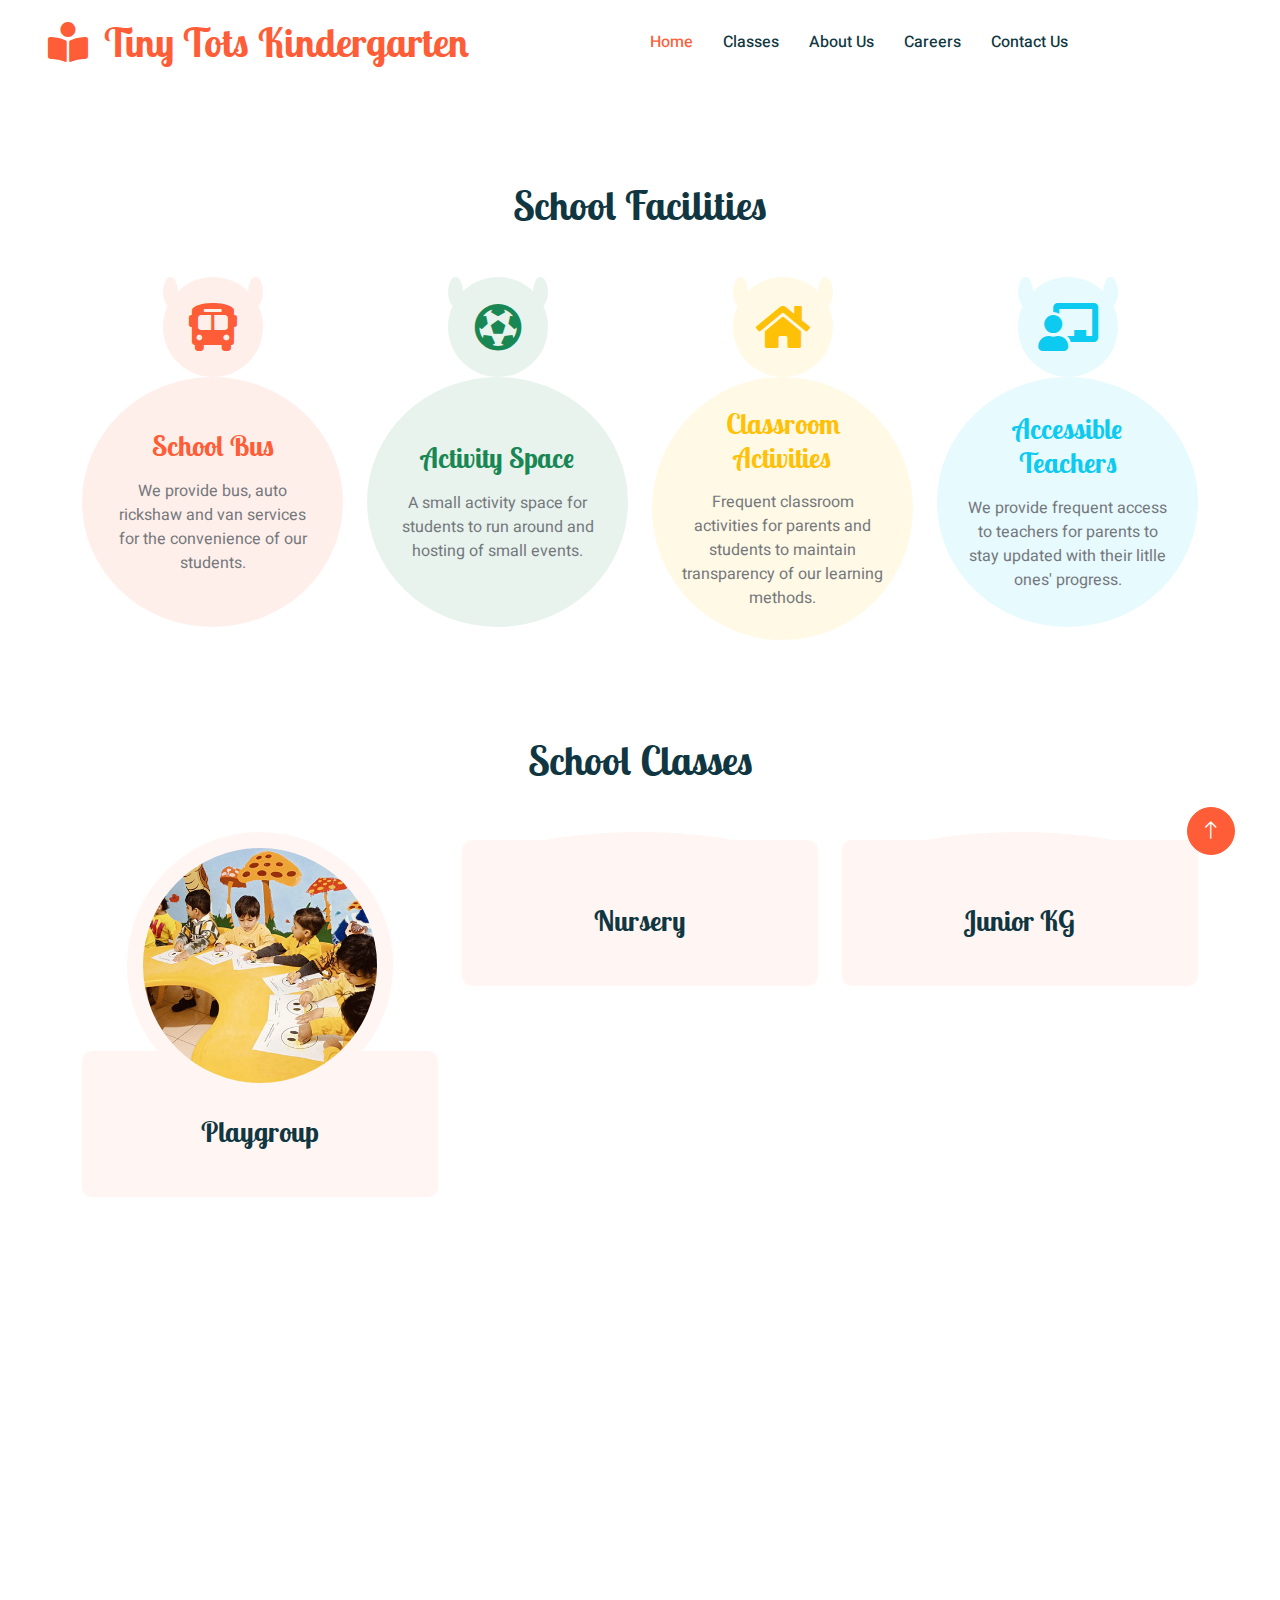
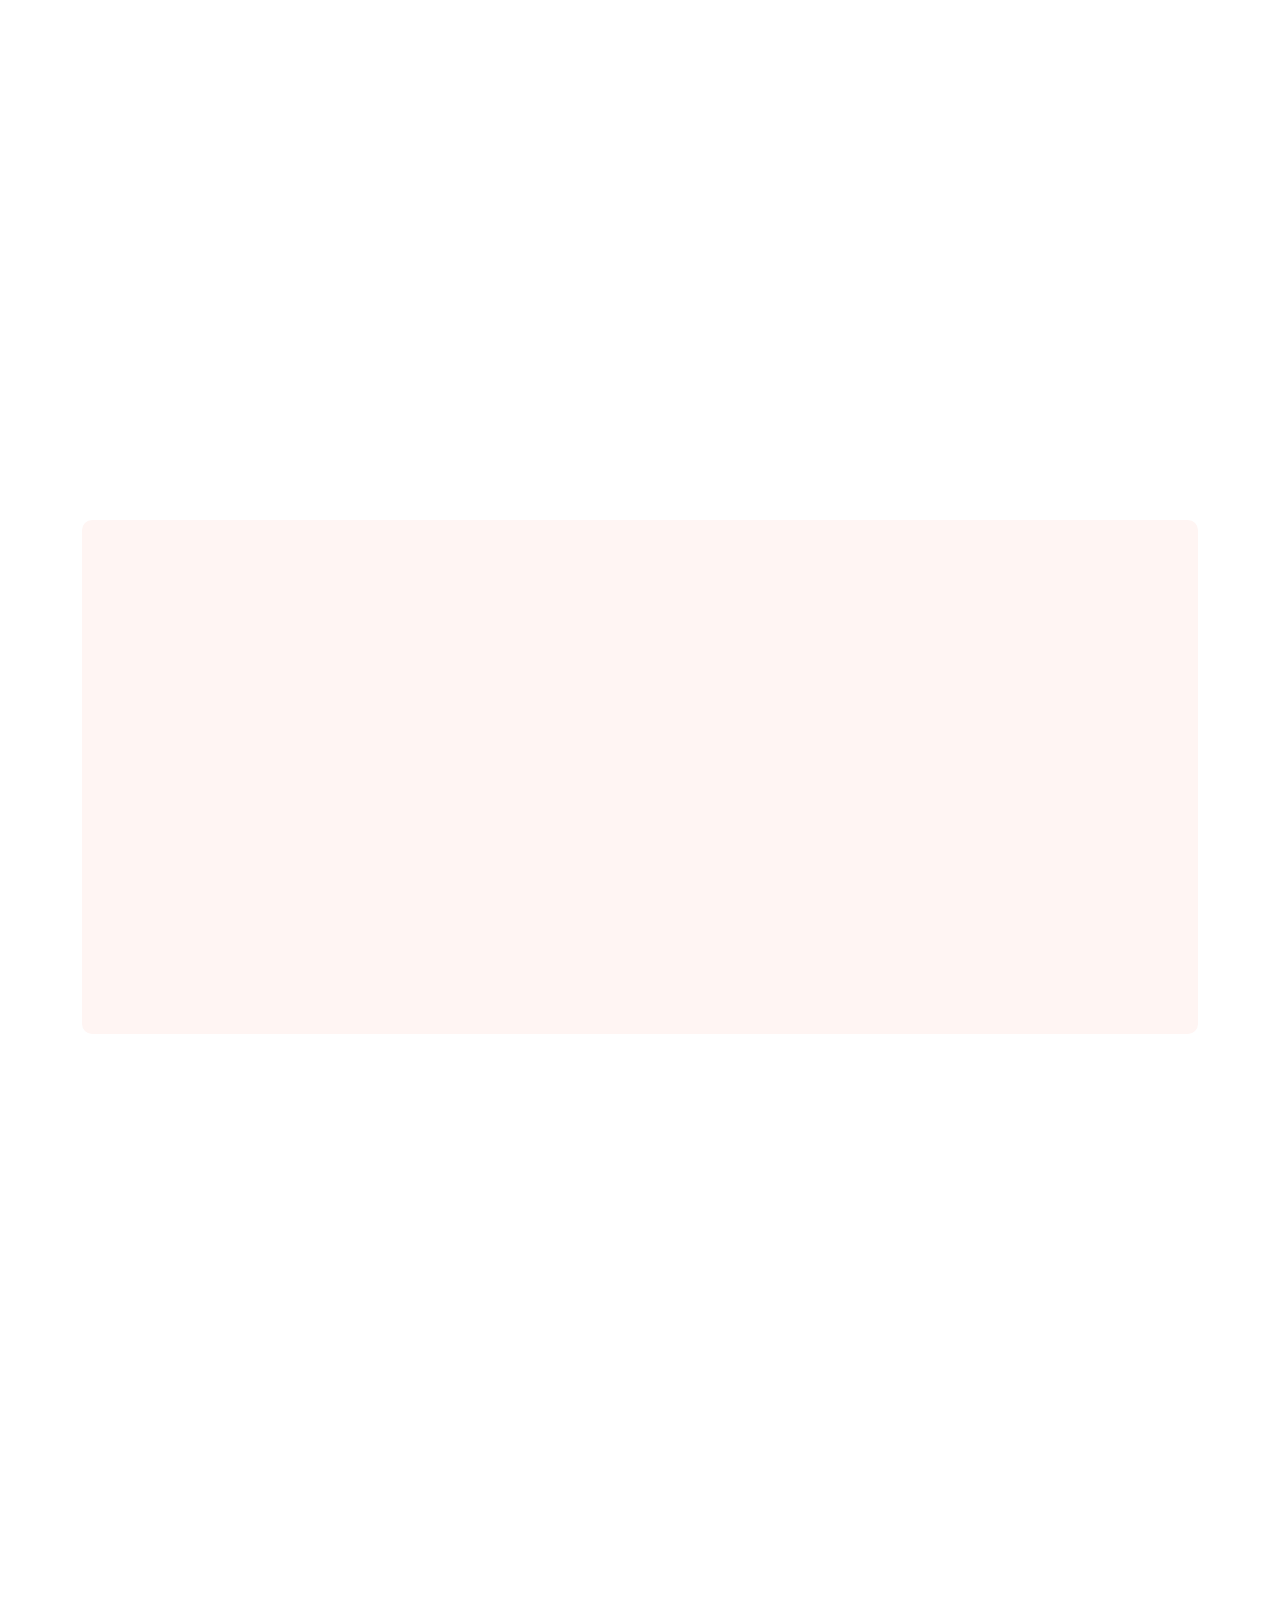
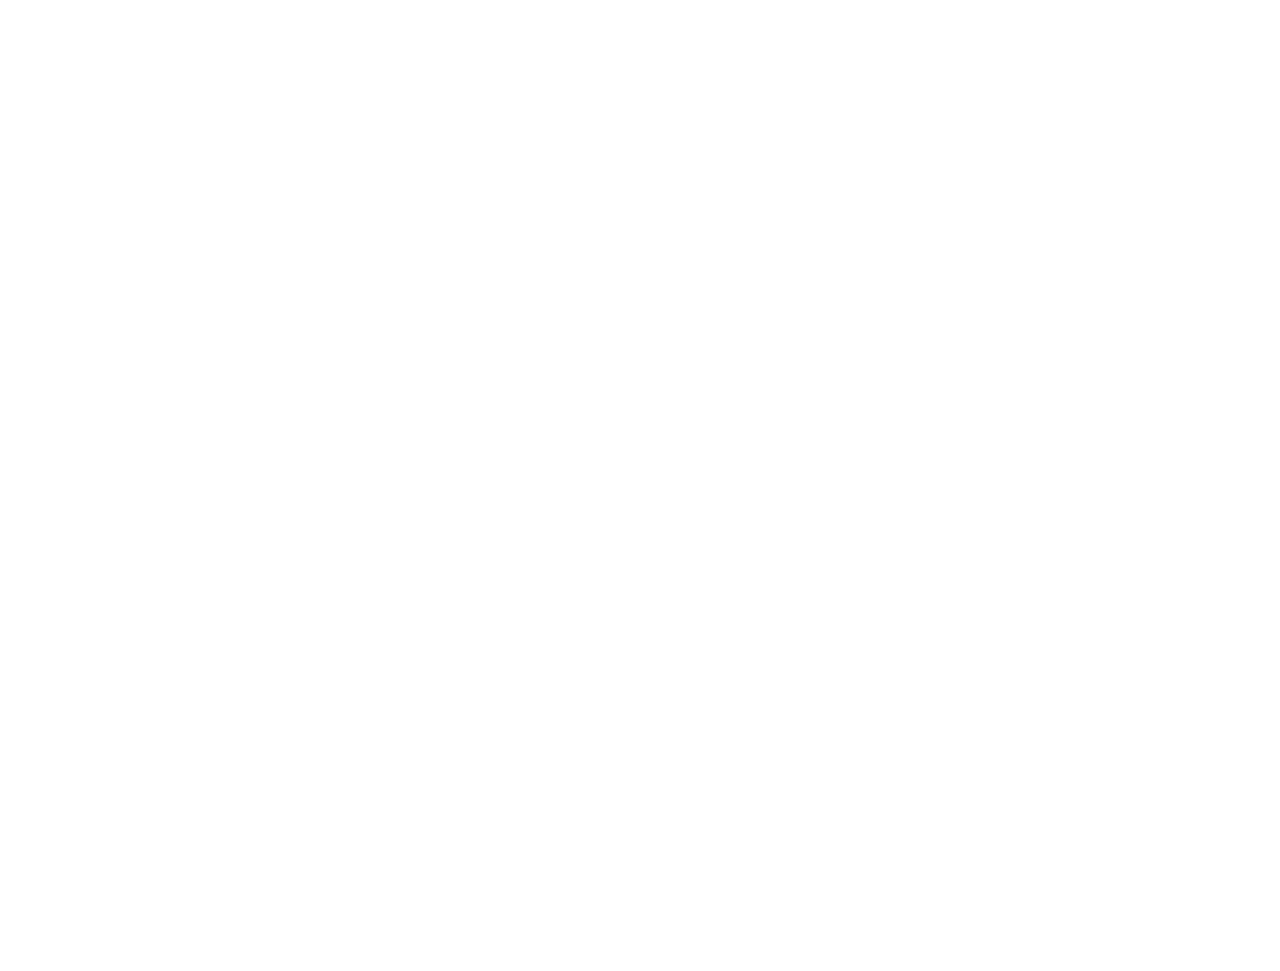
==== commit 14098539: "Update index.html" ====
--- a/index.html
+++ b/index.html
@@ -568,8 +568,8 @@
                         <div class="team-item position-relative">
                             <img class="img-fluid rounded-circle w-75" src="img/team-4.jpg" alt="">
                             <div class="team-text">
-                                <h3>Full Name</h3>
-                                <p>Teacher</p>
+                                <h3>Shruti Acharya</h3>
+                                <p>Teacher (Junior KG)</p>
                                 <div class="d-flex align-items-center">
                                     <!--<a class="btn btn-square btn-primary mx-1" href=""><i class="fab fa-facebook-f"></i></a>-->
                                     <!--<a class="btn btn-square btn-primary  mx-1" href=""><i class="fab fa-twitter"></i></a>-->
@@ -582,8 +582,8 @@
                         <div class="team-item position-relative">
                             <img class="img-fluid rounded-circle w-75" src="img/team-6.jpg" alt="">
                             <div class="team-text">
-                                <h3>Full Name</h3>
-                                <p>Teacher</p>
+                                <h3>Shailaja Lingam</h3>
+                                <p>Teacher (Nursery)</p>
                                 <div class="d-flex align-items-center">
                                     <!--<a class="btn btn-square btn-primary mx-1" href=""><i class="fab fa-facebook-f"></i></a>-->
                                     <!--<a class="btn btn-square btn-primary  mx-1" href=""><i class="fab fa-twitter"></i></a>-->
@@ -596,8 +596,8 @@
                         <div class="team-item position-relative">
                             <img class="img-fluid rounded-circle w-75" src="img/team-5.jpg" alt="">
                             <div class="team-text">
-                                <h3>Full Name</h3>
-                                <p>Teacher</p>
+                                <h3>Sheela Joshi</h3>
+                                <p>Teacher (Senior KG)</p>
                                 <div class="d-flex align-items-center">
                                     <!--<a class="btn btn-square btn-primary mx-1" href=""><i class="fab fa-facebook-f"></i></a>-->
                                     <!--<a class="btn btn-square btn-primary  mx-1" href=""><i class="fab fa-twitter"></i></a>-->
@@ -639,31 +639,31 @@
                 </div>
                 <div class="owl-carousel testimonial-carousel wow fadeInUp" data-wow-delay="0.1s">
                     <div class="testimonial-item bg-light rounded p-5">
-                        <p class="fs-5">Tempor stet labore dolor clita stet diam amet ipsum dolor duo ipsum rebum stet dolor amet diam stet. Est stet ea lorem amet est kasd kasd erat eos</p>
+                        <p class="fs-5">I am impressed with your curriculum and teaching methods, which differ from those of other schools. The environment is sweet, caring, nurturing, and thoughtful.</p>
                         <div class="d-flex align-items-center bg-white me-n5" style="border-radius: 50px 0 0 50px;">
                             <img class="img-fluid flex-shrink-0 rounded-circle" src="img/testimonial-4.jpg" style="width: 90px; height: 90px;">
                             <div class="ps-3">
-                                <h3 class="mb-1">Client Name</h3>
+                                <h3 class="mb-1">Swapnali Jain</h3>
                             </div>
                             <i class="fa fa-quote-right fa-3x text-primary ms-auto d-none d-sm-flex"></i>
                         </div>
                     </div>
                     <div class="testimonial-item bg-light rounded p-5">
-                        <p class="fs-5">Tempor stet labore dolor clita stet diam amet ipsum dolor duo ipsum rebum stet dolor amet diam stet. Est stet ea lorem amet est kasd kasd erat eos</p>
+                        <p class="fs-5">My child, Gauravi, has been a student at Tiny Tots Nursery Kindergarten for the last three years. During this period, she has developed confidence in every aspect of life.</p>
                         <div class="d-flex align-items-center bg-white me-n5" style="border-radius: 50px 0 0 50px;">
                             <img class="img-fluid flex-shrink-0 rounded-circle" src="img/testimonial-5.jpg" style="width: 90px; height: 90px;">
                             <div class="ps-3">
-                                <h3 class="mb-1">Client Name</h3>
+                                <h3 class="mb-1">Manisha Khandare</h3>
                             </div>
                             <i class="fa fa-quote-right fa-3x text-primary ms-auto d-none d-sm-flex"></i>
                         </div>
                     </div>
                     <div class="testimonial-item bg-light rounded p-5">
-                        <p class="fs-5">Tempor stet labore dolor clita stet diam amet ipsum dolor duo ipsum rebum stet dolor amet diam stet. Est stet ea lorem amet est kasd kasd erat eos</p>
+                        <p class="fs-5">Tiny tots nursery is an excellent school which looks after its children with utmost care and sincerity. the atmosphere is very friendly so my child is excited to go everyday.</p>
                         <div class="d-flex align-items-center bg-white me-n5" style="border-radius: 50px 0 0 50px;">
                             <img class="img-fluid flex-shrink-0 rounded-circle" src="img/testimonial-6.jpg" style="width: 90px; height: 90px;">
                             <div class="ps-3">
-                                <h3 class="mb-1">Client Name</h3>
+                                <h3 class="mb-1">Downy Pegu</h3>
                             </div>
                             <i class="fa fa-quote-right fa-3x text-primary ms-auto d-none d-sm-flex"></i>
                         </div>
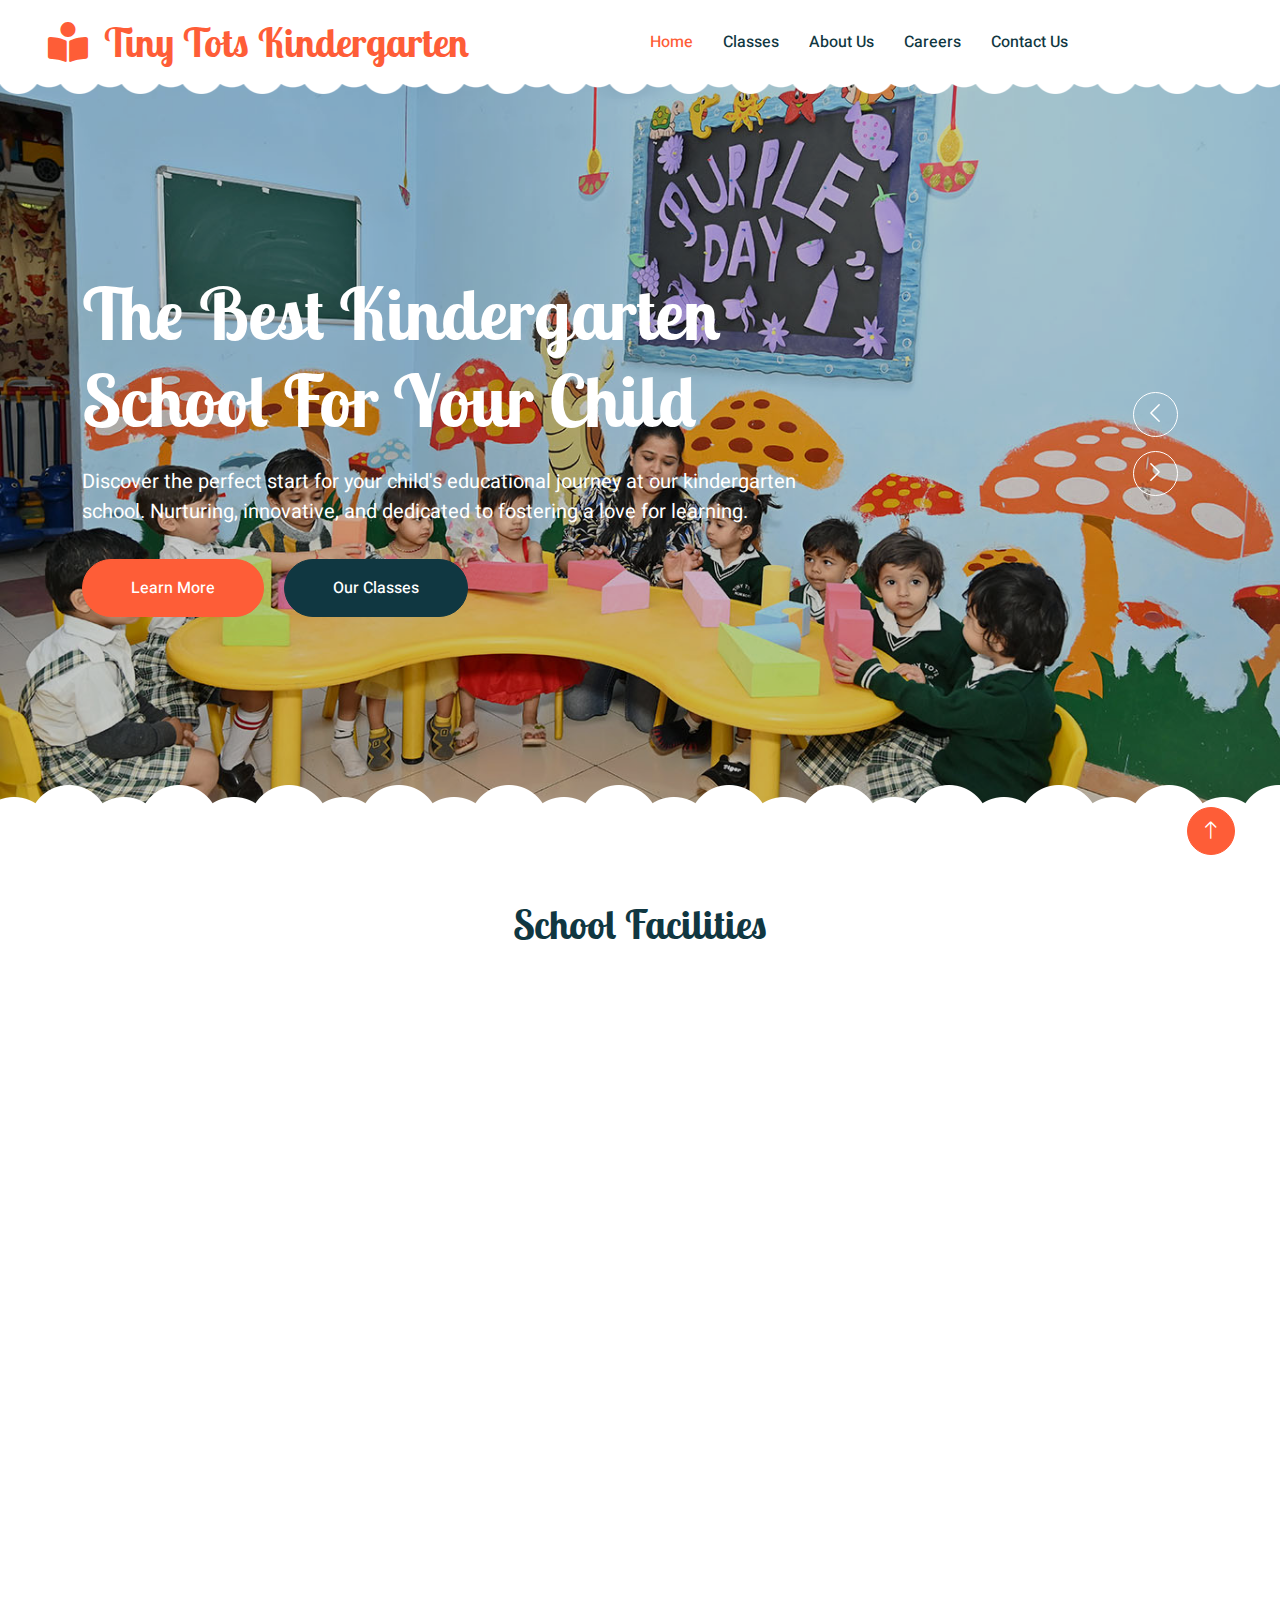
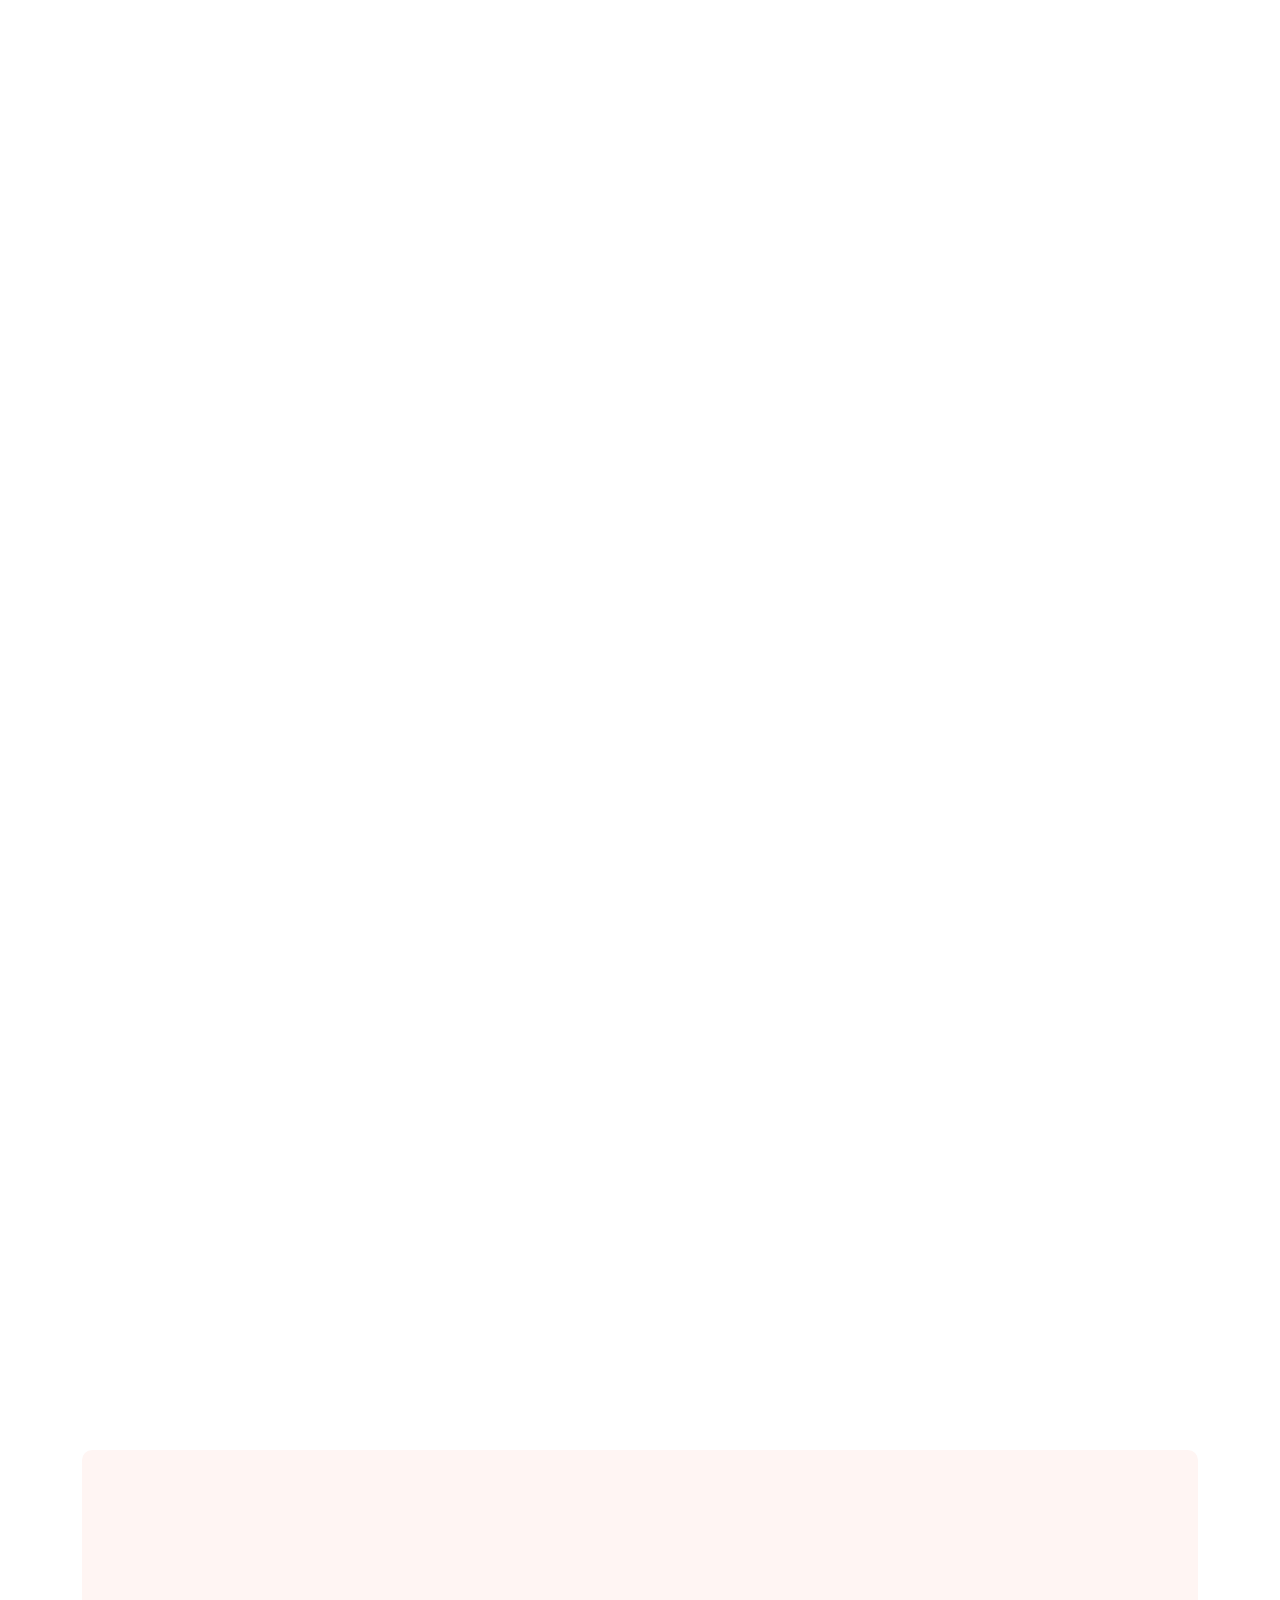
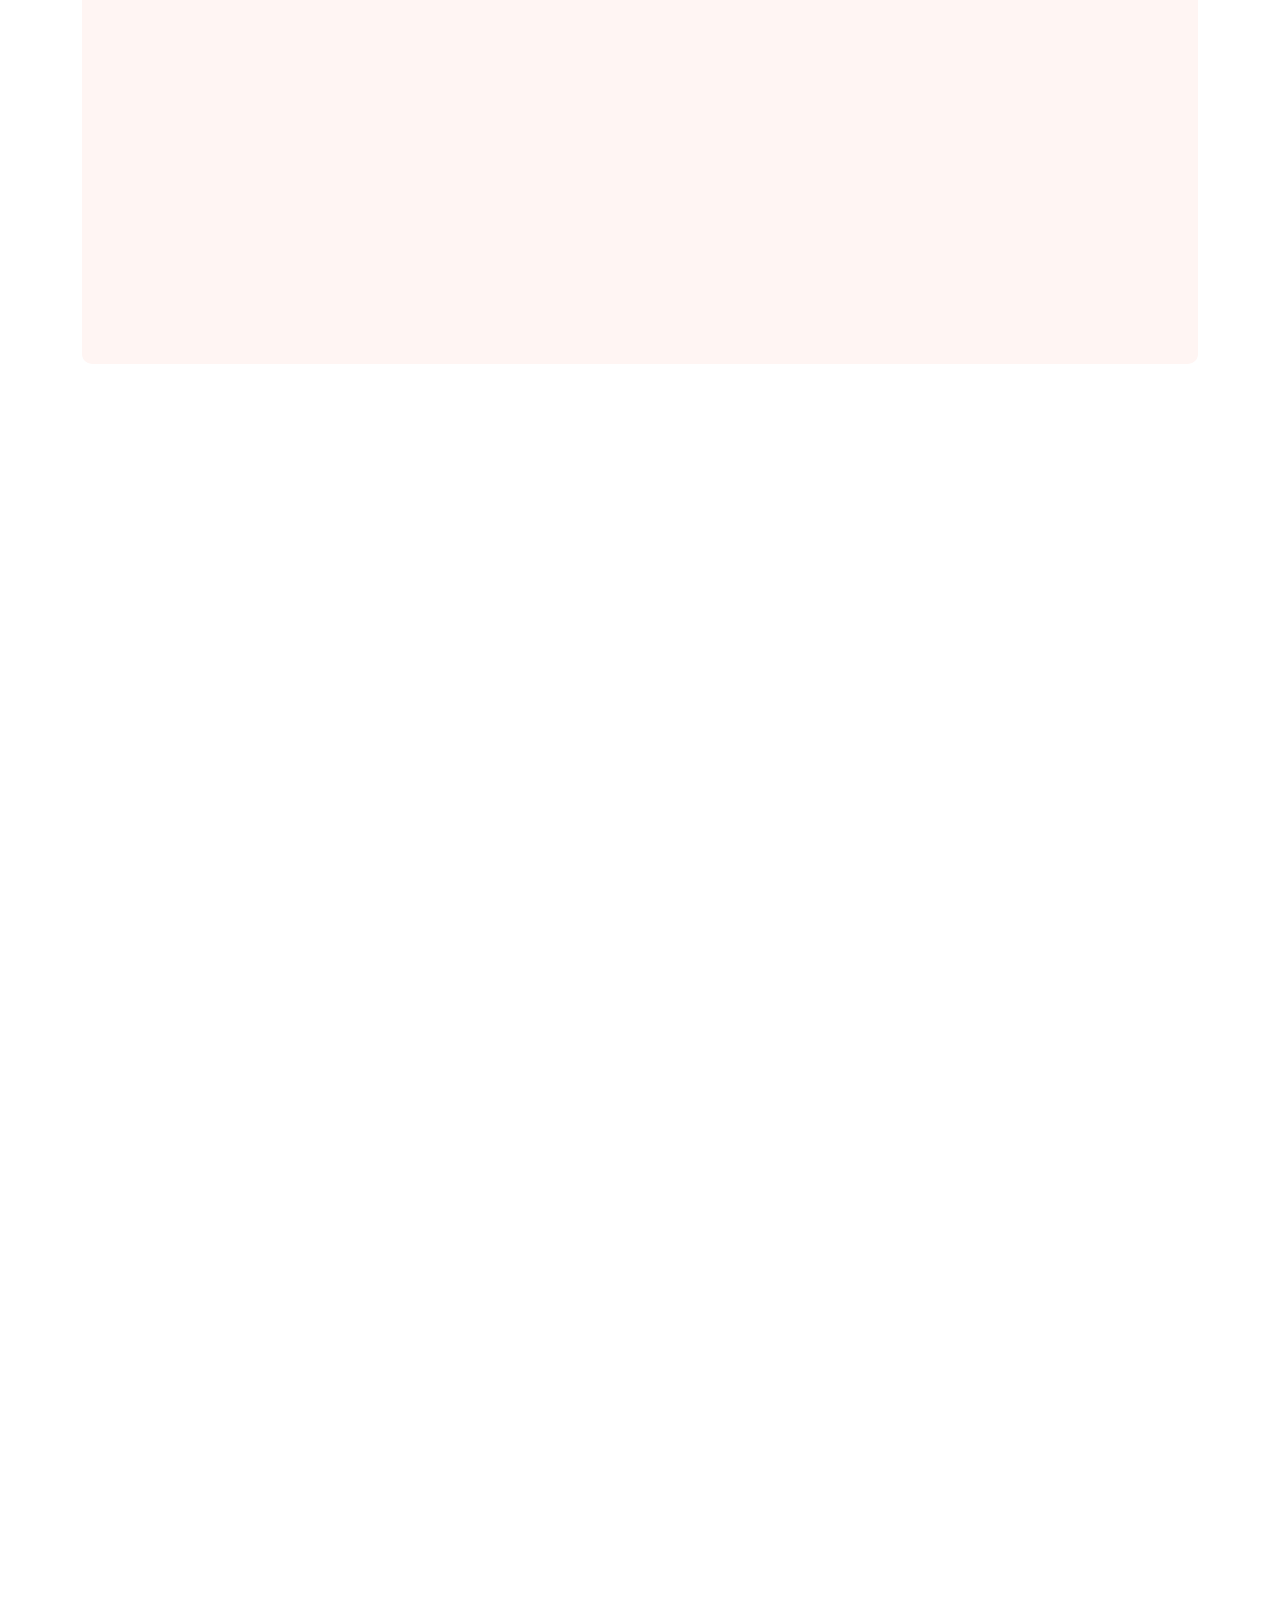
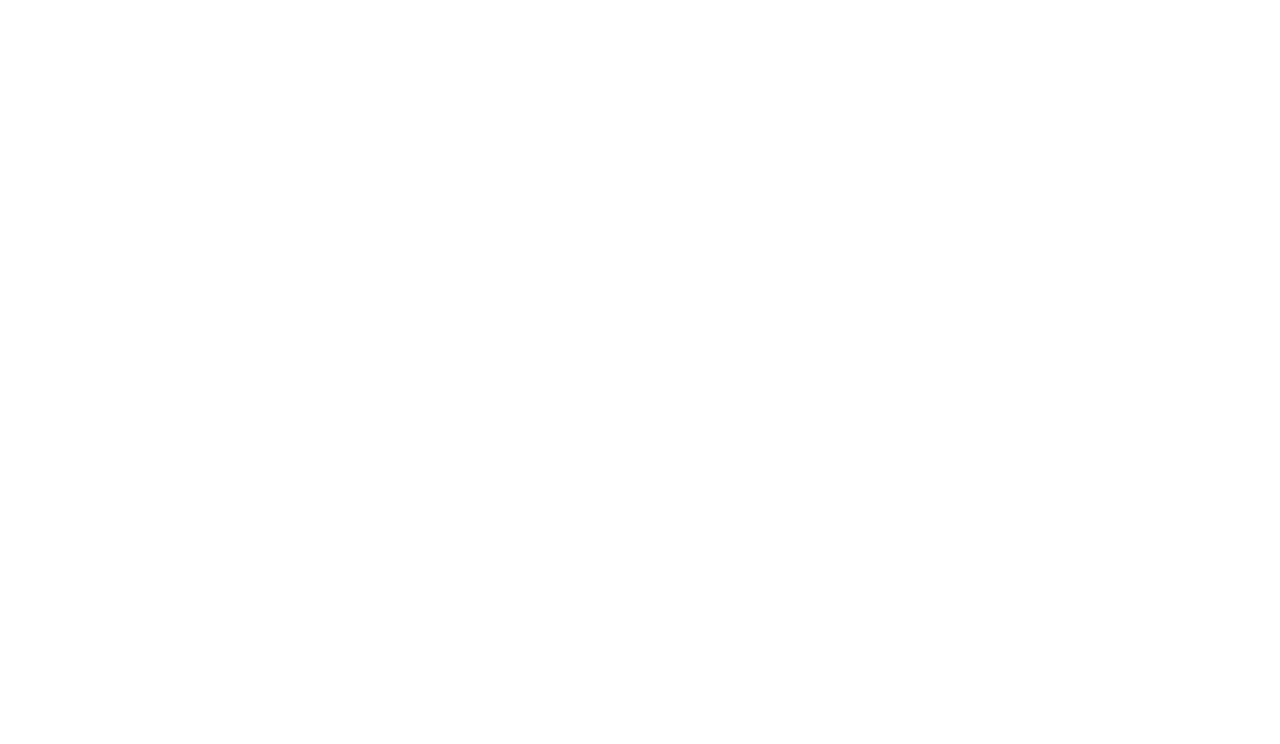
==== commit cc3df716: "Format Update" ====
--- a/index.html
+++ b/index.html
@@ -78,7 +78,7 @@
         <div class="container-fluid p-0 mb-5">
             <div class="owl-carousel header-carousel position-relative">
                 <div class="owl-carousel-item position-relative">
-                    <img class="img-fluid" src="img/carousel-4.jpg" alt="">
+                    <img class="img-fluid" src="img/carousel-4.png" alt="">
                     <div class="position-absolute top-0 start-0 w-100 h-100 d-flex align-items-center" style="background: rgba(0, 0, 0, .2);">
                         <div class="container">
                             <div class="row justify-content-start">
@@ -93,7 +93,7 @@
                     </div>
                 </div>
                 <div class="owl-carousel-item position-relative">
-                    <img class="img-fluid" src="img/carousel-5.jpg" alt="">
+                    <img class="img-fluid" src="img/carousel-5.png" alt="">
                     <div class="position-absolute top-0 start-0 w-100 h-100 d-flex align-items-center" style="background: rgba(0, 0, 0, .2);">
                         <div class="container">
                             <div class="row justify-content-start">
@@ -228,7 +228,7 @@
                     <div class="col-lg-4 col-md-6 wow fadeInUp" data-wow-delay="0.3s">
                         <div class="classes-item">
                             <div class="bg-light rounded-circle w-75 mx-auto p-3">
-                                <img class="img-fluid rounded-circle" src="img/classes-10.jpg" alt="">
+                                <img class="img-fluid rounded-circle" src="img/classes-10.png" alt="">
                             </div>
                             <div class="bg-light rounded p-4 pt-5 mt-n5">
                                 <a class="d-block text-center h3 mt-3 mb-4" href="#learn-more">Nursery</a>
@@ -268,7 +268,7 @@
                     <div class="col-lg-4 col-md-6 wow fadeInUp" data-wow-delay="0.5s">
                         <div class="classes-item">
                             <div class="bg-light rounded-circle w-75 mx-auto p-3">
-                                <img class="img-fluid rounded-circle" src="img/classes-9.jpg" alt="">
+                                <img class="img-fluid rounded-circle" src="img/classes-9.png" alt="">
                             </div>
                             <div class="bg-light rounded p-4 pt-5 mt-n5">
                                 <a class="d-block text-center h3 mt-3 mb-4" href="#learn-more">Junior KG</a>
@@ -308,7 +308,7 @@
                     <div class="col-lg-4 col-md-6 wow fadeInUp" data-wow-delay="0.1s">
                         <div class="classes-item">
                             <div class="bg-light rounded-circle w-75 mx-auto p-3">
-                                <img class="img-fluid rounded-circle" src="img/classes-7.jpg" alt="">
+                                <img class="img-fluid rounded-circle" src="img/classes-7.png" alt="">
                             </div>
                             <div class="bg-light rounded p-4 pt-5 mt-n5">
                                 <a class="d-block text-center h3 mt-3 mb-4" href="#learn-more">Senior KG</a>
@@ -462,7 +462,7 @@
                                 <img class="img-fluid w-100 rounded-circle bg-light p-3" src="img/about-5.jpg" alt="">
                             </div>
                             <div class="col-6 text-end" style="margin-top: -150px;">
-                                <img class="img-fluid w-100 rounded-circle bg-light p-3" src="img/appointment-2.jpg" alt="">
+                                <img class="img-fluid w-100 rounded-circle bg-light p-3" src="img/appointment-2.png" alt="">
                             </div>
                         </div>
                     </div>
@@ -479,7 +479,7 @@
                     <div class="row g-0">
                         <div class="col-lg-6 wow fadeIn" data-wow-delay="0.1s" style="min-height: 400px;">
                             <div class="position-relative h-100">
-                                <img class="position-absolute w-100 h-100 rounded" src="img/call-to-action-1.jpg" style="object-fit: cover;">
+                                <img class="position-absolute w-100 h-100 rounded" src="img/call-to-action-1.png" style="object-fit: cover;">
                             </div>
                         </div>
                         <div class="col-lg-6 wow fadeIn" data-wow-delay="0.5s">
@@ -566,7 +566,7 @@
                 <div class="row g-4">
                     <div class="col-lg-4 col-md-6 wow fadeInUp" data-wow-delay="0.1s">
                         <div class="team-item position-relative">
-                            <img class="img-fluid rounded-circle w-75" src="img/team-4.jpg" alt="">
+                            <img class="img-fluid rounded-circle w-75" src="img/team-4.png" alt="">
                             <div class="team-text">
                                 <h3>Shruti Acharya</h3>
                                 <p>Teacher (Junior KG)</p>
@@ -580,7 +580,7 @@
                     </div>
                     <div class="col-lg-4 col-md-6 wow fadeInUp" data-wow-delay="0.3s">
                         <div class="team-item position-relative">
-                            <img class="img-fluid rounded-circle w-75" src="img/team-6.jpg" alt="">
+                            <img class="img-fluid rounded-circle w-75" src="img/team-6.png" alt="">
                             <div class="team-text">
                                 <h3>Shailaja Lingam</h3>
                                 <p>Teacher (Nursery)</p>
@@ -594,7 +594,7 @@
                     </div>
                     <div class="col-lg-4 col-md-6 wow fadeInUp" data-wow-delay="0.5s">
                         <div class="team-item position-relative">
-                            <img class="img-fluid rounded-circle w-75" src="img/team-5.jpg" alt="">
+                            <img class="img-fluid rounded-circle w-75" src="img/team-5.png" alt="">
                             <div class="team-text">
                                 <h3>Sheela Joshi</h3>
                                 <p>Teacher (Senior KG)</p>
@@ -641,7 +641,7 @@
                     <div class="testimonial-item bg-light rounded p-5">
                         <p class="fs-5">I am impressed with your curriculum and teaching methods, which differ from those of other schools. The environment is sweet, caring, nurturing, and thoughtful.</p>
                         <div class="d-flex align-items-center bg-white me-n5" style="border-radius: 50px 0 0 50px;">
-                            <img class="img-fluid flex-shrink-0 rounded-circle" src="img/testimonial-4.jpg" style="width: 90px; height: 90px;">
+                            <img class="img-fluid flex-shrink-0 rounded-circle" src="img/testimonial-4.png" style="width: 90px; height: 90px;">
                             <div class="ps-3">
                                 <h3 class="mb-1">Swapnali Jain</h3>
                             </div>
@@ -651,7 +651,7 @@
                     <div class="testimonial-item bg-light rounded p-5">
                         <p class="fs-5">My child, Gauravi, has been a student at Tiny Tots Nursery Kindergarten for the last three years. During this period, she has developed confidence in every aspect of life.</p>
                         <div class="d-flex align-items-center bg-white me-n5" style="border-radius: 50px 0 0 50px;">
-                            <img class="img-fluid flex-shrink-0 rounded-circle" src="img/testimonial-5.jpg" style="width: 90px; height: 90px;">
+                            <img class="img-fluid flex-shrink-0 rounded-circle" src="img/testimonial-5.png" style="width: 90px; height: 90px;">
                             <div class="ps-3">
                                 <h3 class="mb-1">Manisha Khandare</h3>
                             </div>
@@ -661,7 +661,7 @@
                     <div class="testimonial-item bg-light rounded p-5">
                         <p class="fs-5">Tiny tots nursery is an excellent school which looks after its children with utmost care and sincerity. the atmosphere is very friendly so my child is excited to go everyday.</p>
                         <div class="d-flex align-items-center bg-white me-n5" style="border-radius: 50px 0 0 50px;">
-                            <img class="img-fluid flex-shrink-0 rounded-circle" src="img/testimonial-6.jpg" style="width: 90px; height: 90px;">
+                            <img class="img-fluid flex-shrink-0 rounded-circle" src="img/testimonial-6.png" style="width: 90px; height: 90px;">
                             <div class="ps-3">
                                 <h3 class="mb-1">Downy Pegu</h3>
                             </div>
@@ -700,10 +700,10 @@
                         <h3 class="text-white mb-4">Photo Gallery</h3>
                         <div class="row g-2 pt-2">
                             <div class="col-4">
-                                <img class="img-fluid rounded bg-light p-1" src="img/classes-7.jpg" alt="">
+                                <img class="img-fluid rounded bg-light p-1" src="img/classes-7.png" alt="">
                             </div>
                             <div class="col-4">
-                                <img class="img-fluid rounded bg-light p-1" src="img/classes-9.jpg" alt="">
+                                <img class="img-fluid rounded bg-light p-1" src="img/classes-9.png" alt="">
                             </div>
                             <div class="col-4">
                                 <img class="img-fluid rounded bg-light p-1" src="img/classes-11.jpg" alt="">
@@ -715,7 +715,7 @@
                                 <img class="img-fluid rounded bg-light p-1" src="img/about-4.jpg" alt="">
                             </div>
                             <div class="col-4">
-                                <img class="img-fluid rounded bg-light p-1" src="img/appointment-2.JPG" alt="">
+                                <img class="img-fluid rounded bg-light p-1" src="img/appointment-2.png" alt="">
                             </div>
                         </div>
                     </div>
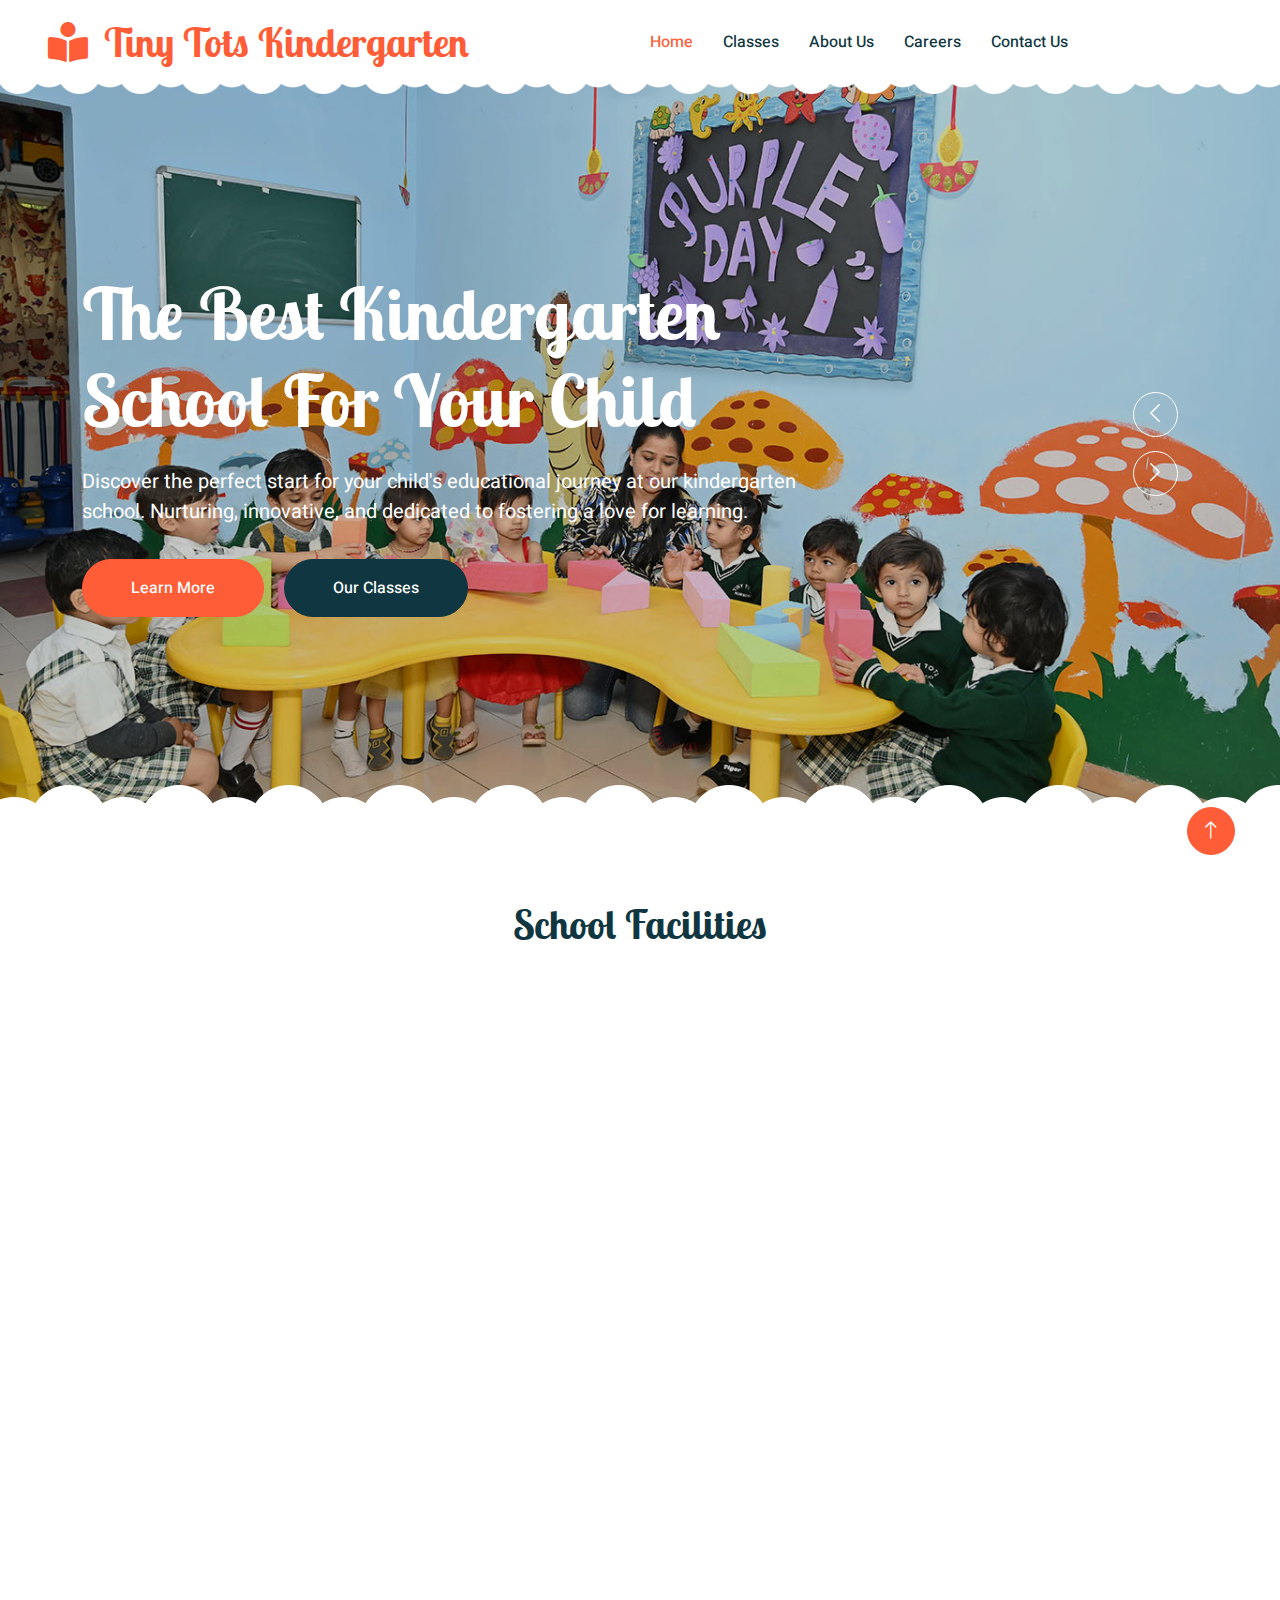
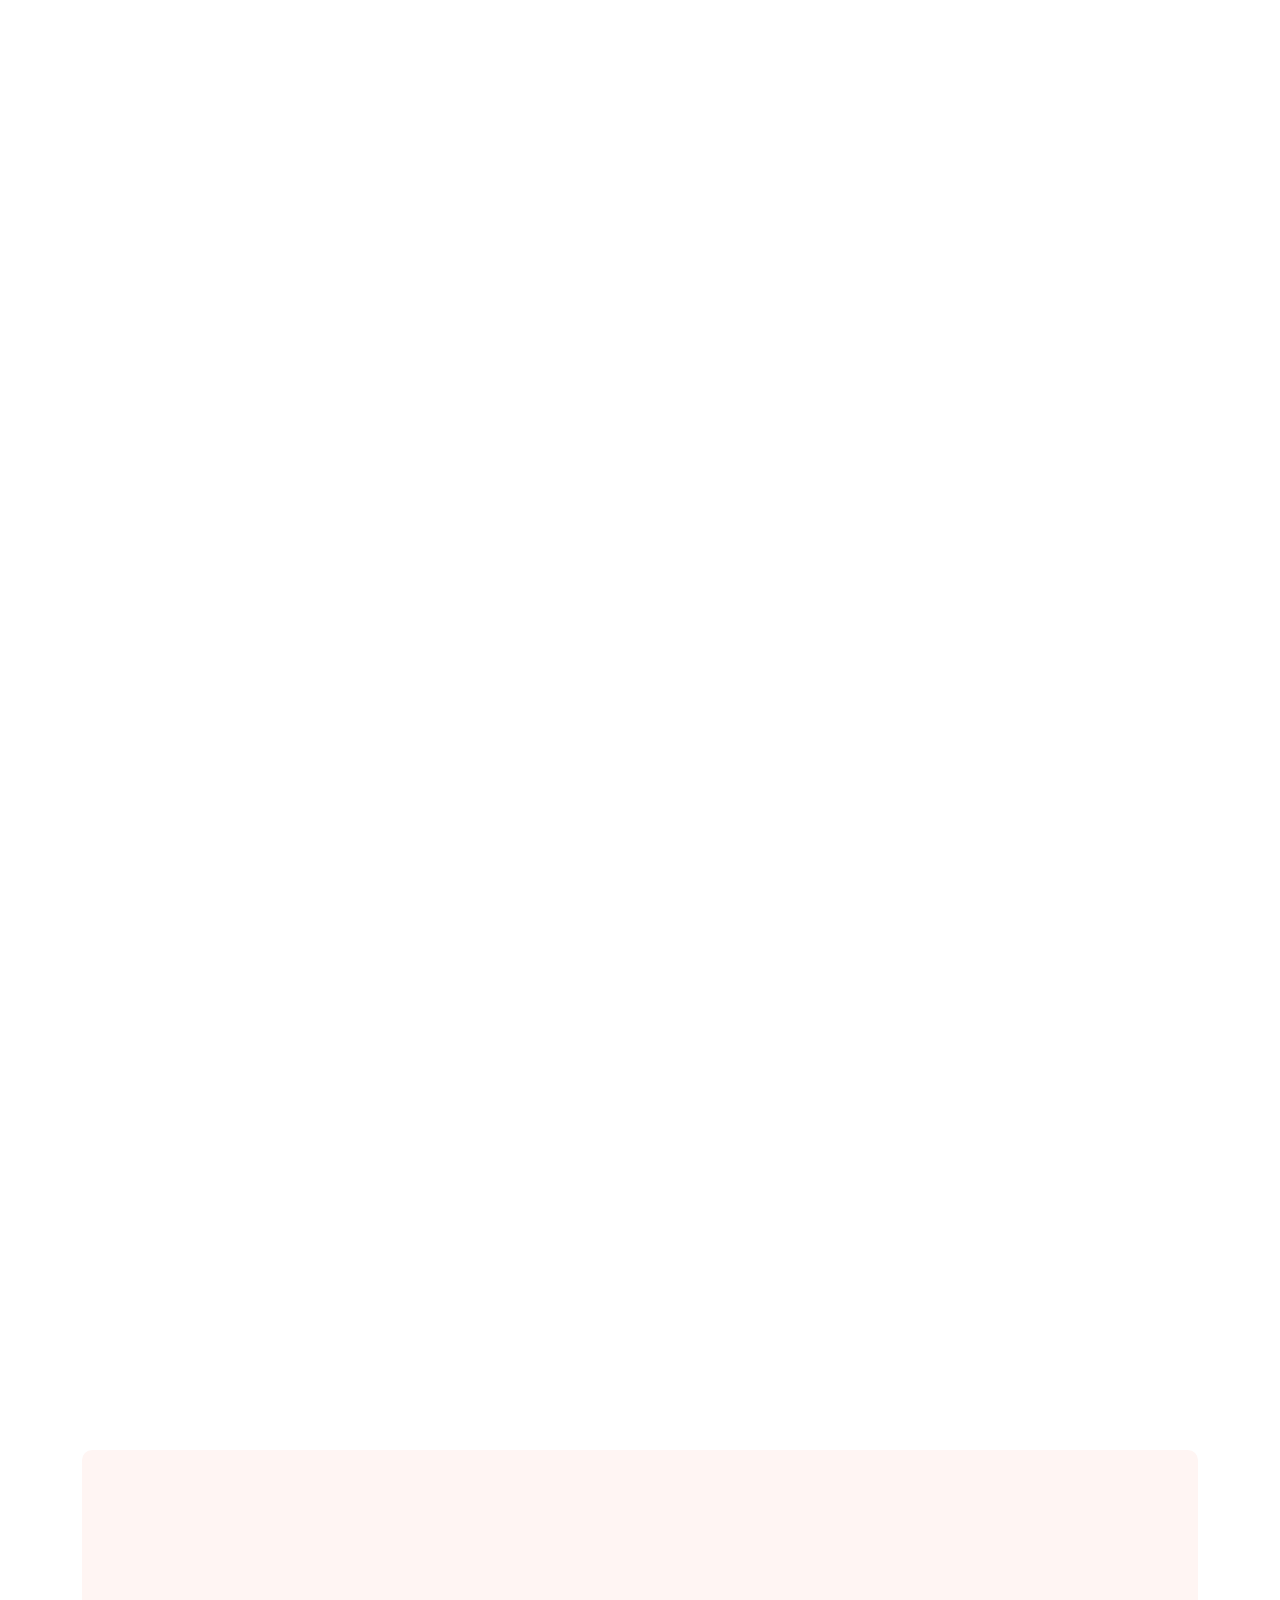
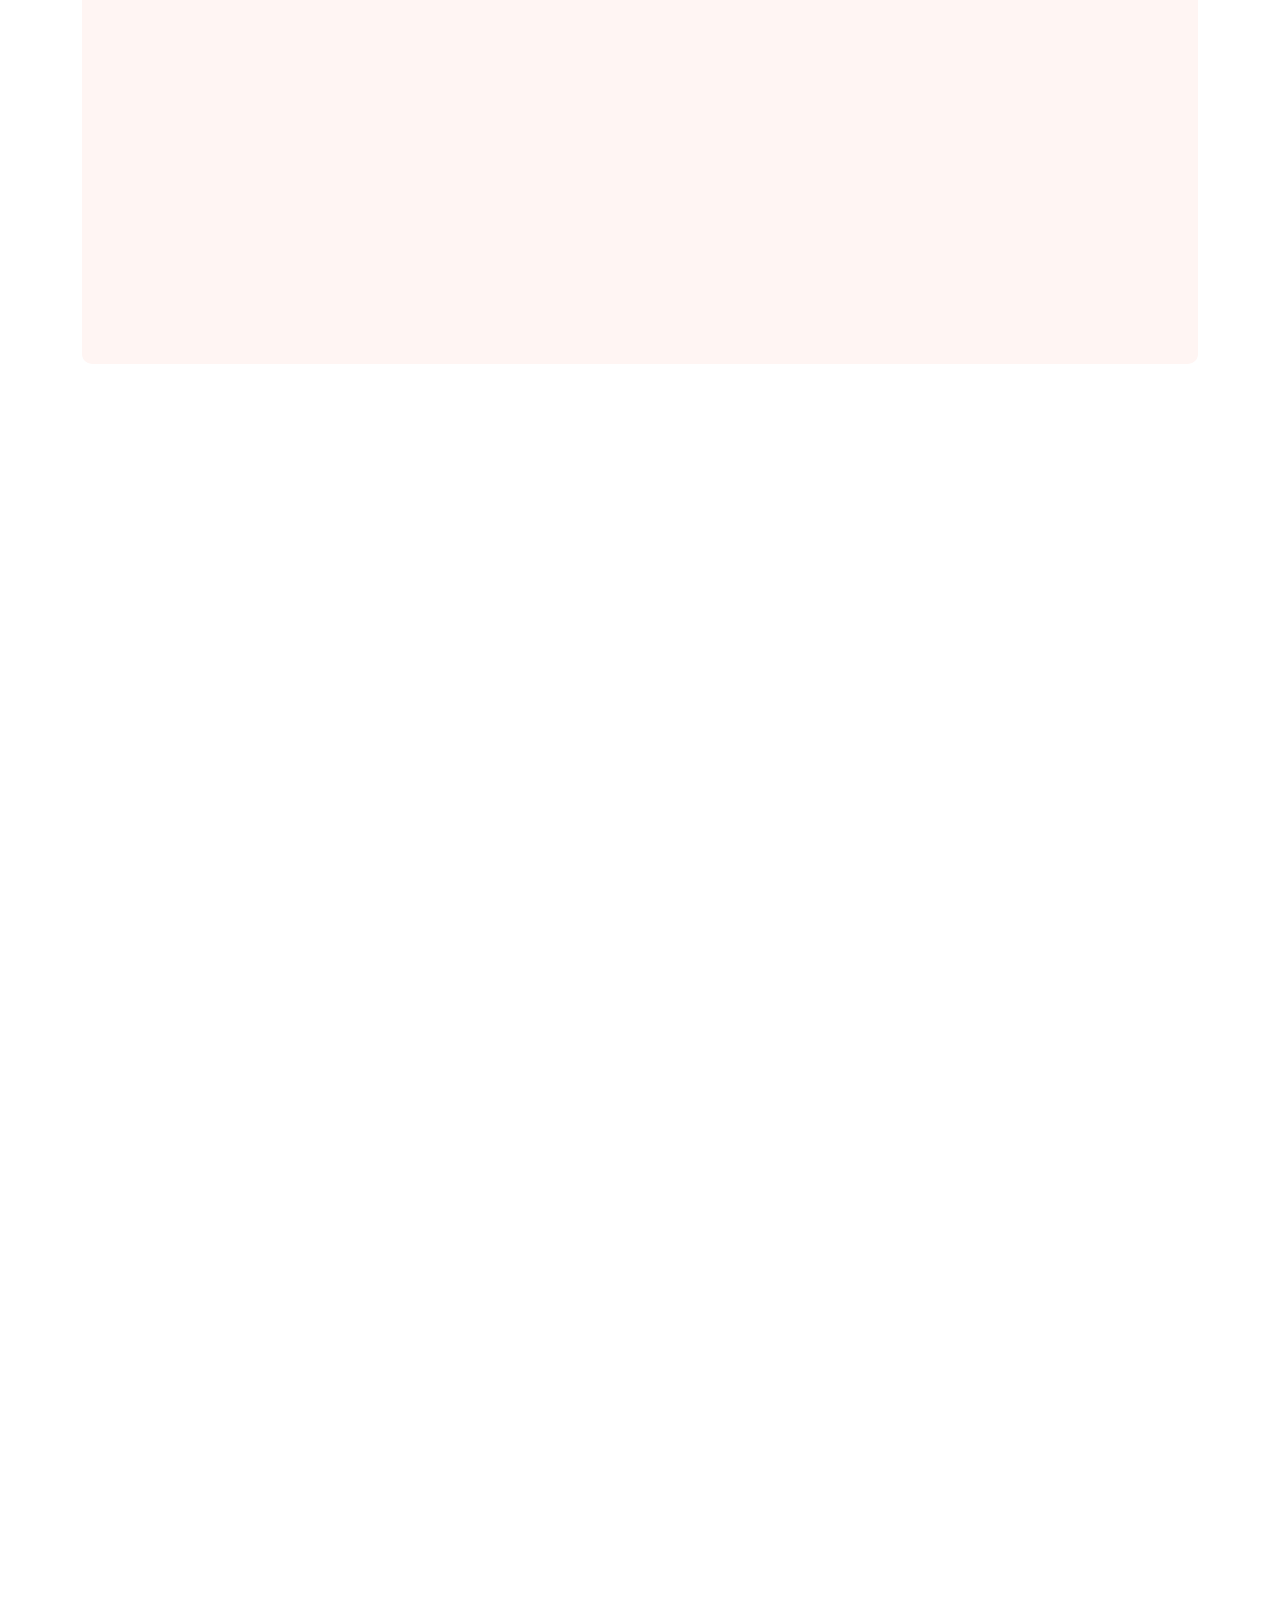
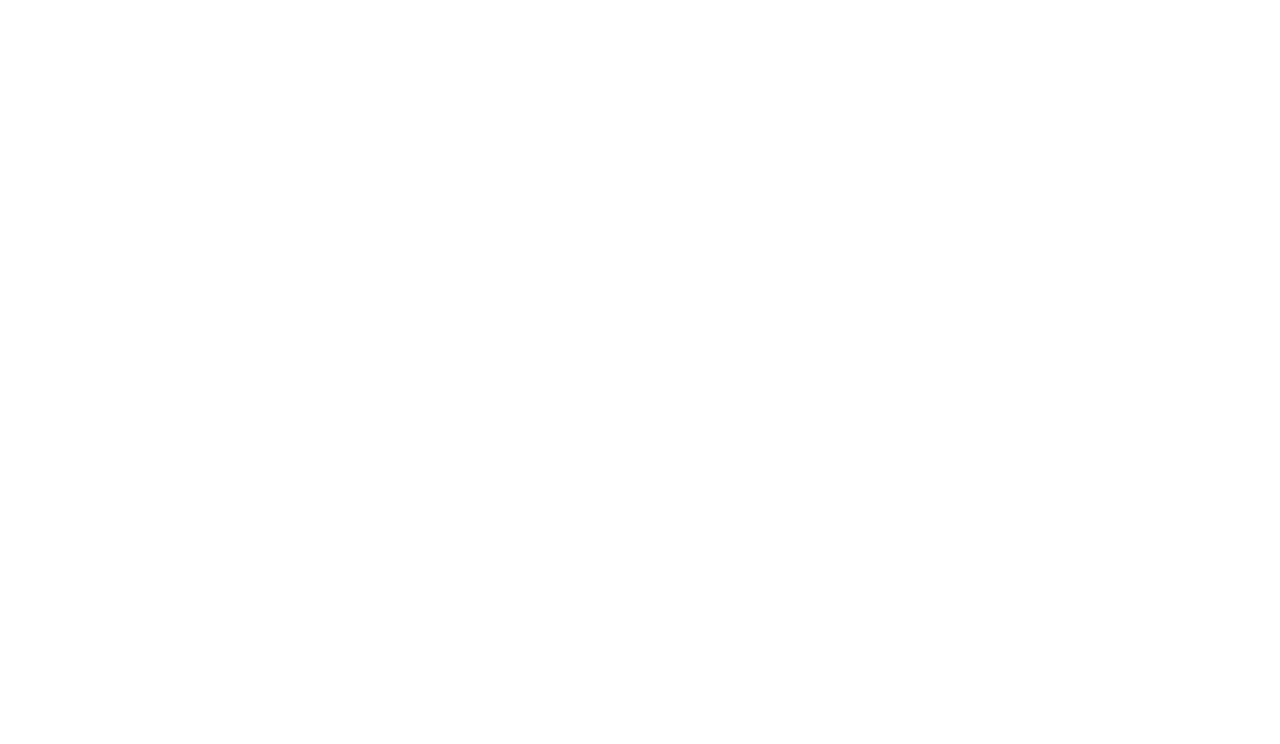
==== commit 5a0fb726: "Update index.html" ====
--- a/index.html
+++ b/index.html
@@ -709,7 +709,7 @@
                                 <img class="img-fluid rounded bg-light p-1" src="img/classes-11.jpg" alt="">
                             </div>
                             <div class="col-4">
-                                <img class="img-fluid rounded bg-light p-1" src="img/classes-10.jpg" alt="">
+                                <img class="img-fluid rounded bg-light p-1" src="img/classes-10.png" alt="">
                             </div>
                             <div class="col-4">
                                 <img class="img-fluid rounded bg-light p-1" src="img/about-4.jpg" alt="">
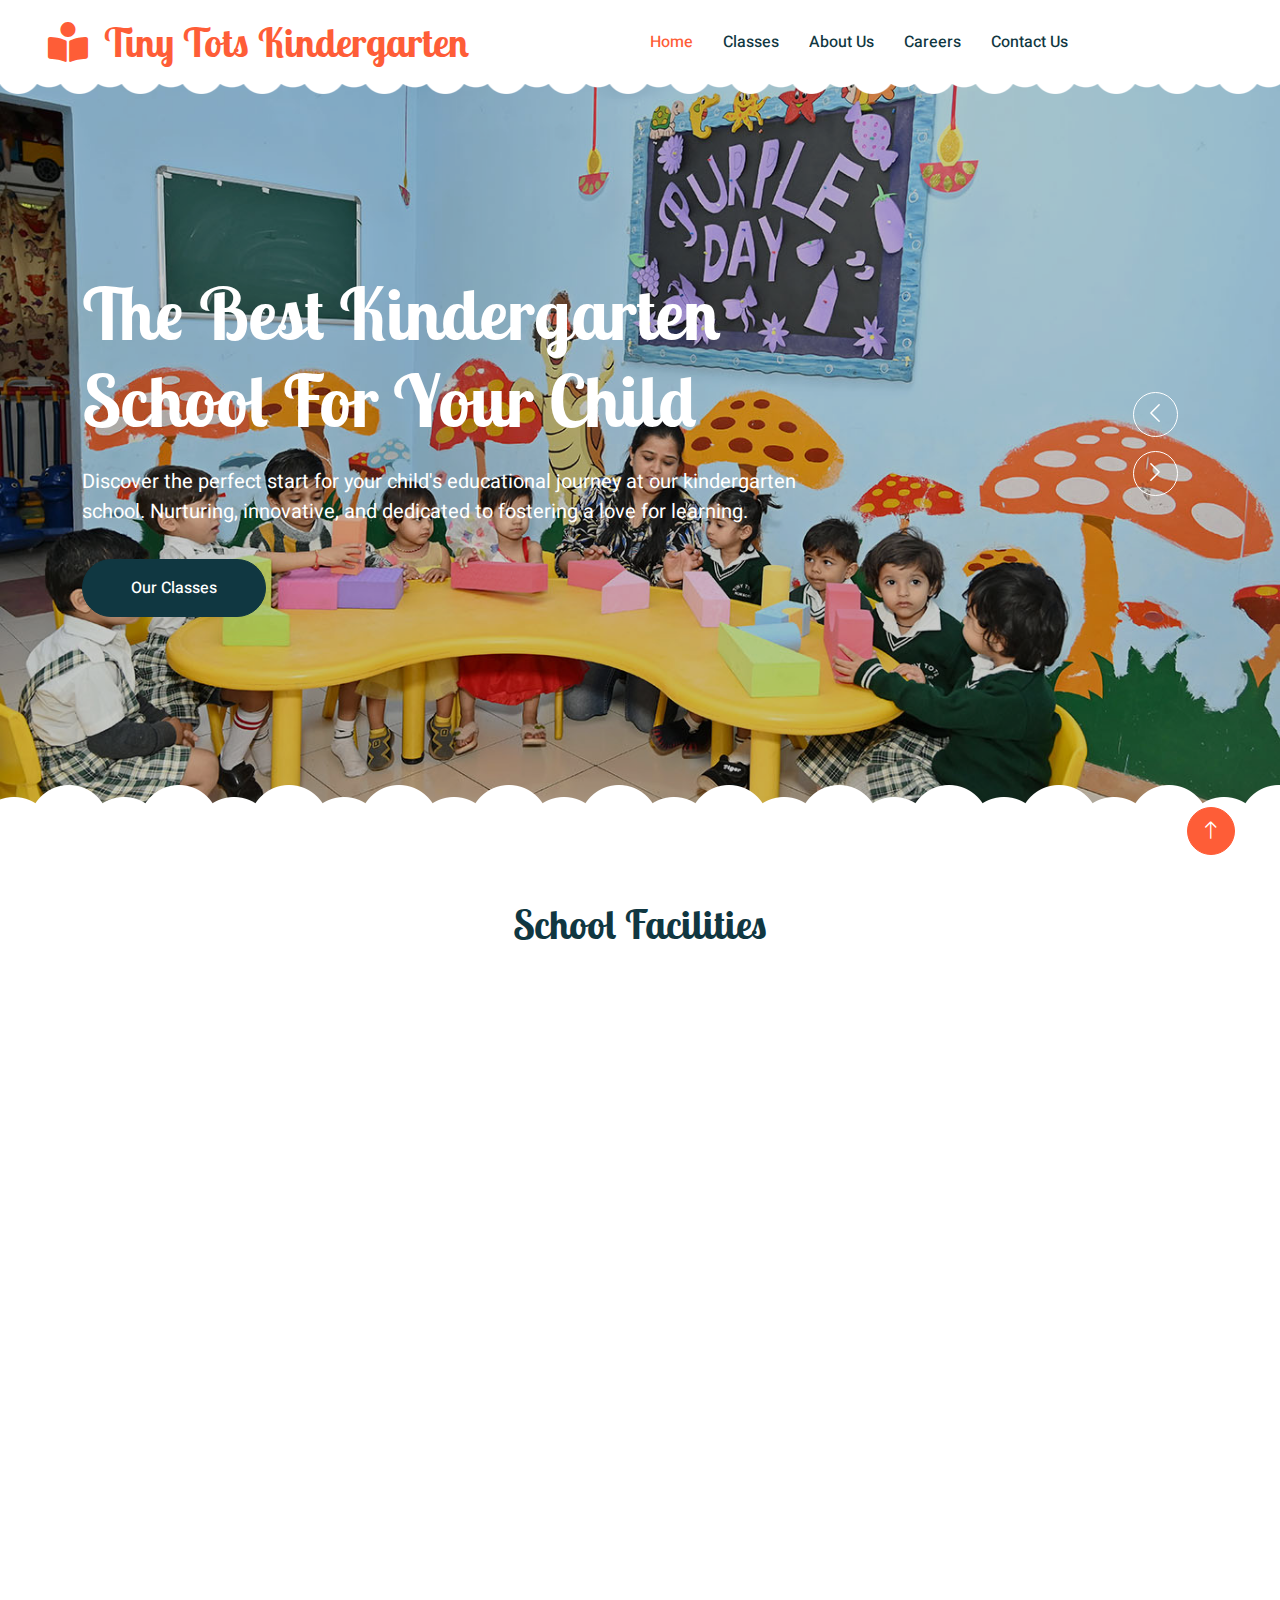
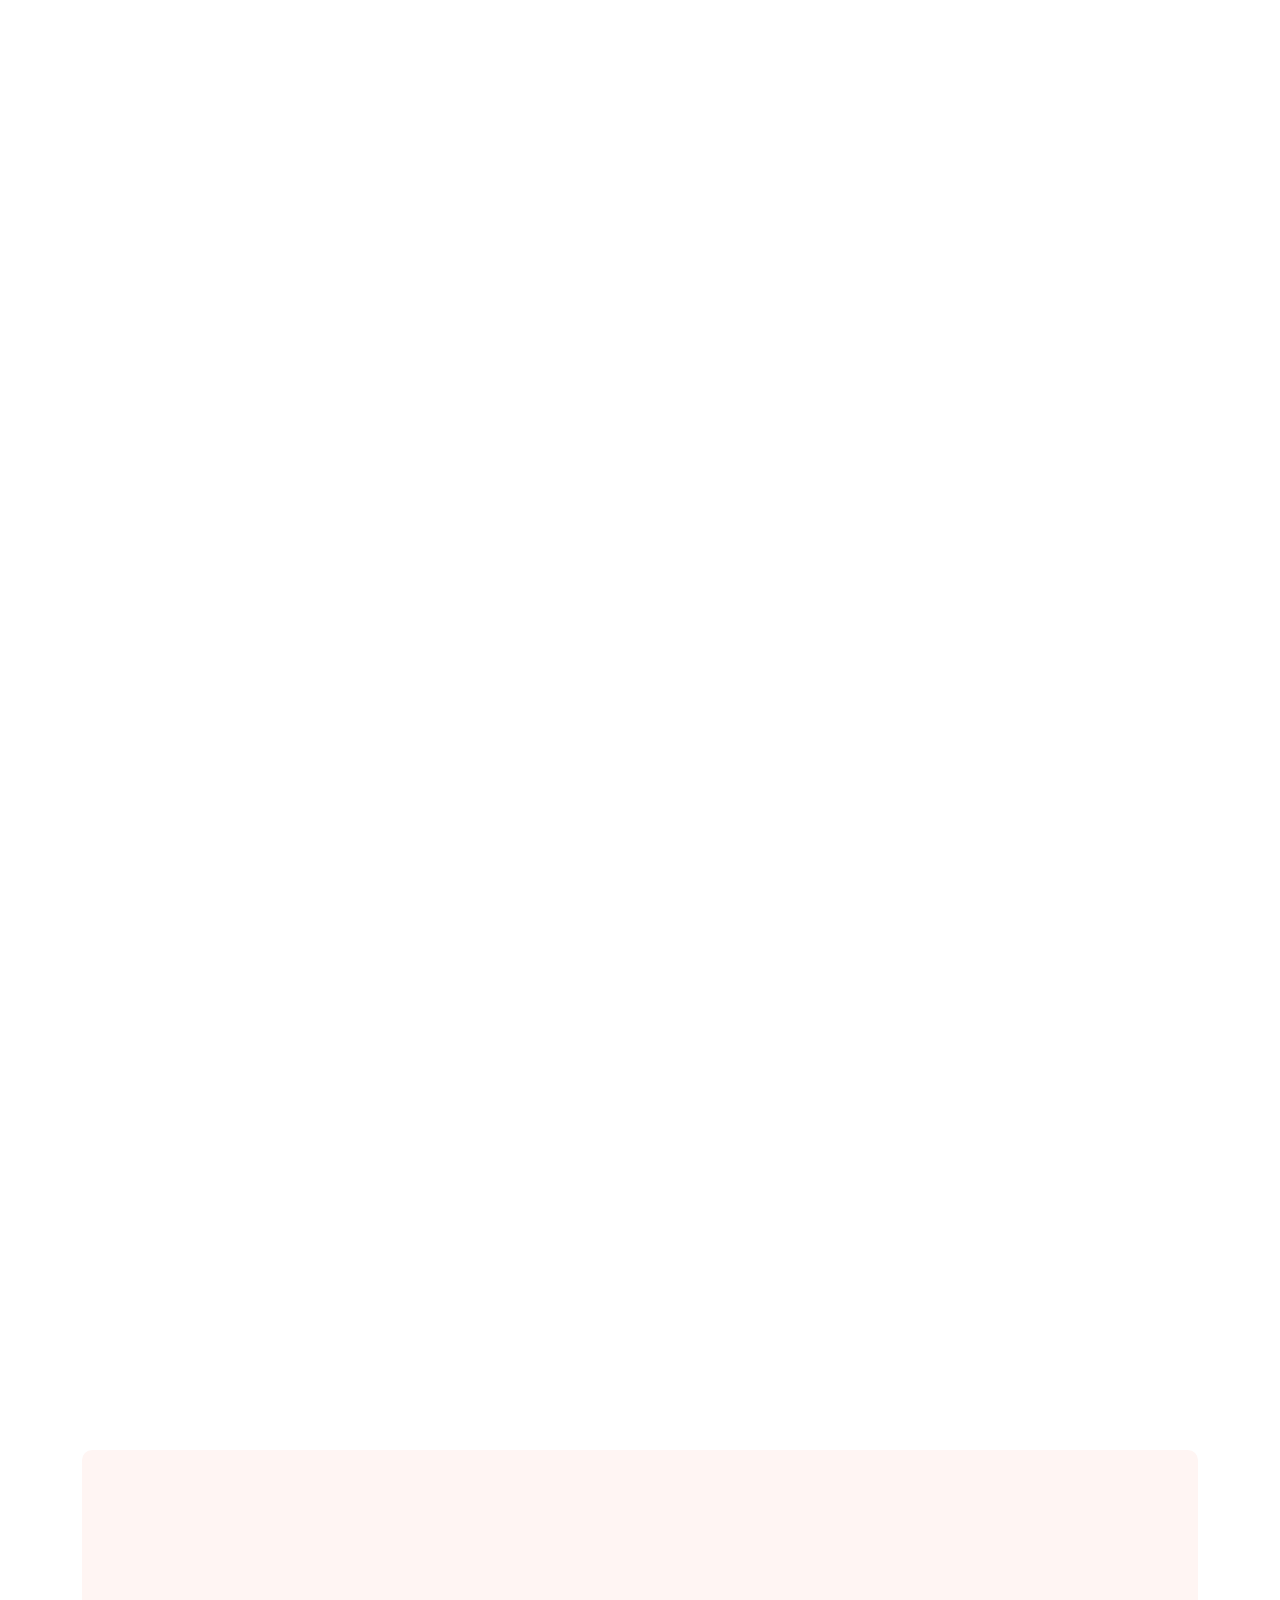
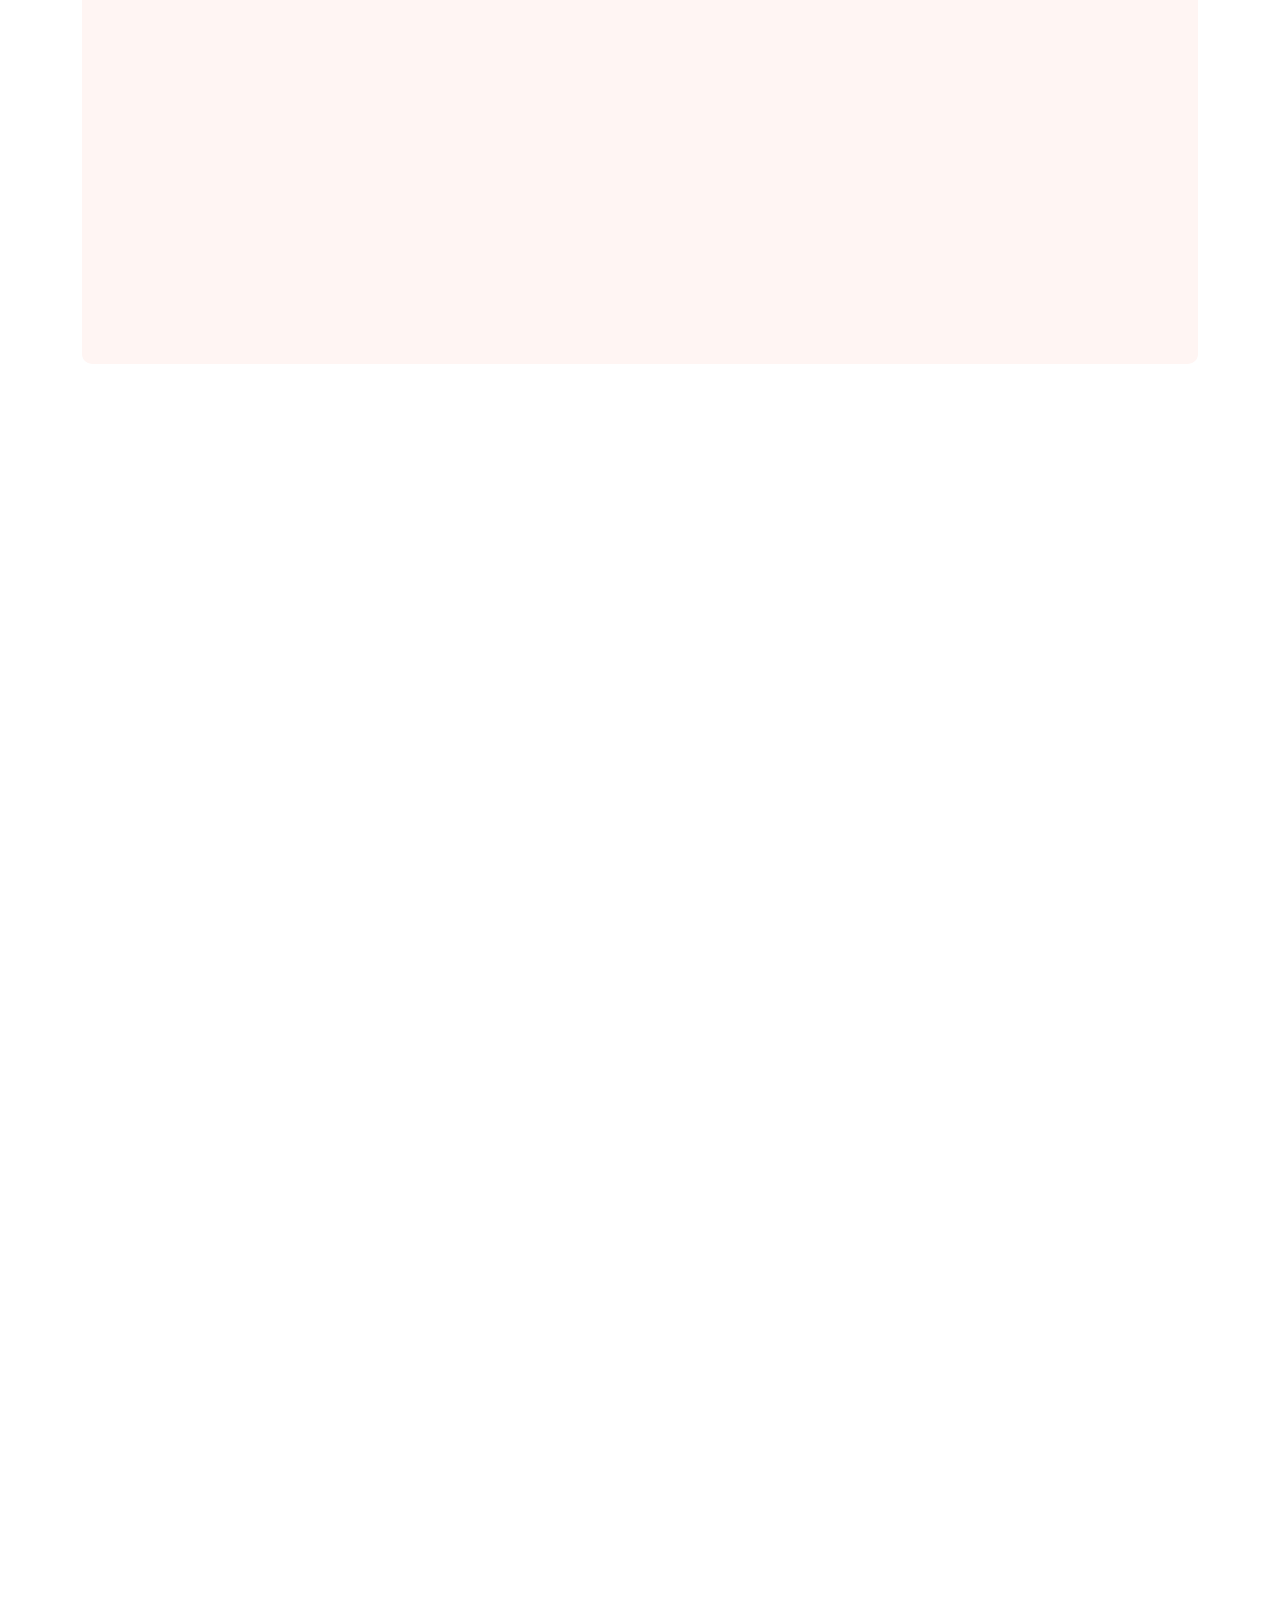
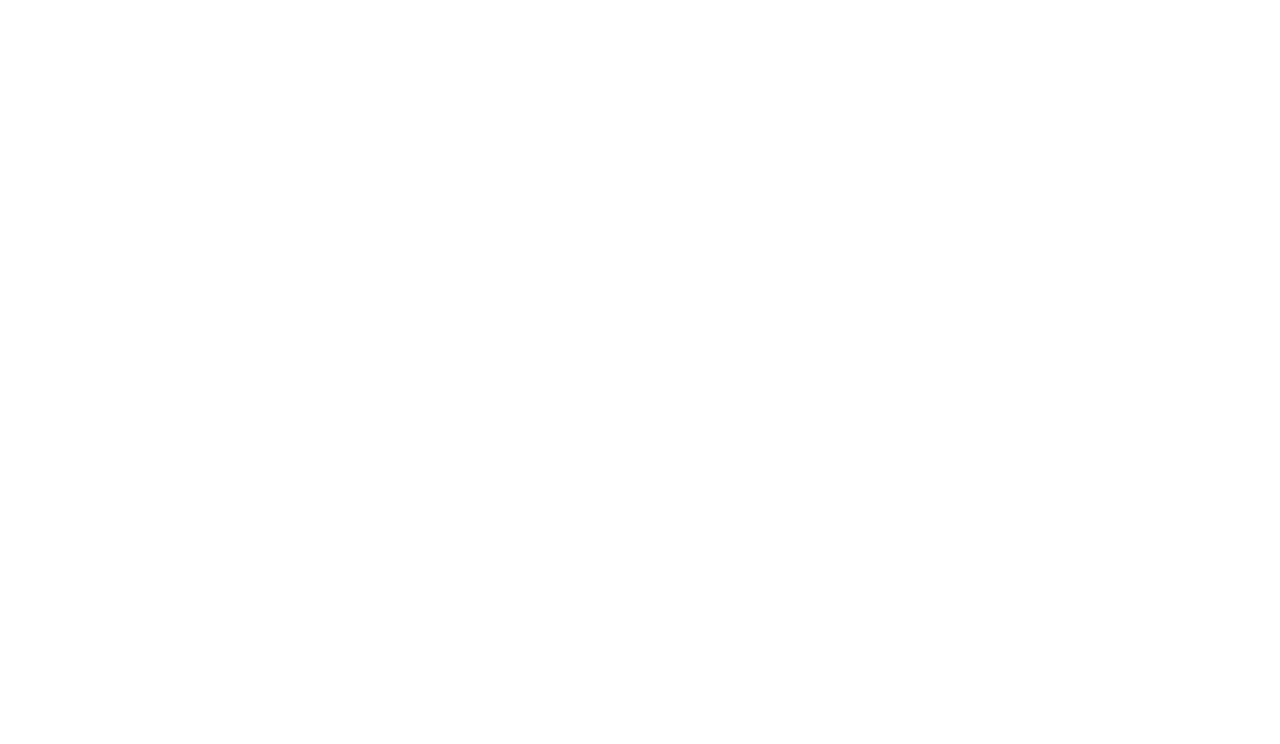
==== commit 61d2b1e1: "Update index.html" ====
--- a/index.html
+++ b/index.html
@@ -66,7 +66,7 @@
                             <a href="testimonial.html" class="dropdown-item">Testimonial</a>
                         </div>-->
                     </div>
-                    <a href="#contact" class="nav-item nav-link">Contact Us</a>
+                    <a href="https://linktr.ee/tinytotskg" class="nav-item nav-link">Contact Us</a>
                 </div>
                 <!--<a href="" class="btn btn-primary rounded-pill px-3 d-none d-lg-block">Join Us<i class="fa fa-arrow-right ms-3"></i></a>-->
             </div>
@@ -85,7 +85,7 @@
                                 <div class="col-10 col-lg-8">
                                     <h1 class="display-2 text-white animated slideInDown mb-4">The Best Kindergarten School For Your Child</h1>
                                     <p class="fs-5 fw-medium text-white mb-4 pb-2">Discover the perfect start for your child's educational journey at our kindergarten school. Nurturing, innovative, and dedicated to fostering a love for learning.</p>
-                                    <a href="#learn-more" class="btn btn-primary rounded-pill py-sm-3 px-sm-5 me-3 animated slideInLeft">Learn More</a>
+                                    <!--<a href="#learn-more" class="btn btn-primary rounded-pill py-sm-3 px-sm-5 me-3 animated slideInLeft">Learn More</a>-->
                                     <a href="#classes" class="btn btn-dark rounded-pill py-sm-3 px-sm-5 animated slideInRight">Our Classes</a>
                                 </div>
                             </div>
@@ -100,7 +100,7 @@
                                 <div class="col-10 col-lg-8">
                                     <h1 class="display-2 text-white animated slideInDown mb-4">Make A Brighter Future For Your Child</h1>
                                     <p class="fs-5 fw-medium text-white mb-4 pb-2">Illuminate your child's path to success at our kindergarten. We're dedicated to crafting a brighter future through engaging education, nurturing creativity, and fostering a love for learning.</p>
-                                    <a href="#learn-more" class="btn btn-primary rounded-pill py-sm-3 px-sm-5 me-3 animated slideInLeft">Learn More</a>
+                                    <!--<a href="#learn-more" class="btn btn-primary rounded-pill py-sm-3 px-sm-5 me-3 animated slideInLeft">Learn More</a>-->
                                     <a href="#classes" class="btn btn-dark rounded-pill py-sm-3 px-sm-5 animated slideInRight">Our Classes</a>
                                 </div>
                             </div>
@@ -440,7 +440,7 @@
                         <p class="mb-4">From festive celebrations to creative projects, we believe in providing a well-rounded education that goes beyond textbooks. Our cultural activities, including but not limited to art, music, and traditional celebrations, play a pivotal role in shaping a diverse and inclusive learning space. Explore the unique blend of education and cultural exploration that defines Tiny Tots Kindergarten. Join us on this exciting journey where every day is an opportunity for discovery and growth. Welcome to a place where education meets celebration!</p>
                         <div class="row g-4 align-items-center">
                             <div class="col-sm-6">
-                                <a class="btn btn-primary rounded-pill py-3 px-5" href="#contact">Contact Us</a>
+                                <a class="btn btn-primary rounded-pill py-3 px-5" href="https://linktr.ee/tinytotskg">Contact Us</a>
                             </div>
                             <div class="col-sm-6">
                                 <div class="d-flex align-items-center">
@@ -487,7 +487,7 @@
                                 <h1 class="mb-4">Become A Teacher</h1>
                                 <p class="mb-4">Embark on a rewarding journey as a kindergarten teacher at our esteemed institution! Join a vibrant community that values your passion for nurturing young minds, fostering creativity, and laying the foundation for a lifetime of learning. <br>Our dedicated team of educators enjoys a collaborative and supportive work environment, where innovative teaching methods are encouraged. If you have a heart for teaching and a commitment to making a difference, we welcome you to explore the exciting opportunities that await in our kindergarten classrooms. 
                                     Take the first step towards an inspiring career—apply now and help us shape the bright minds of tomorrow!</p>
-                                <a class="btn btn-primary py-3 px-5" href="contact.html">Get Started Now<i class="fa fa-arrow-right ms-2"></i></a>
+                                <a class="btn btn-primary py-3 px-5" href="https://linktr.ee/tinytotskg">Get Started Now<i class="fa fa-arrow-right ms-2"></i></a>
                             </div>
                         </div>
                     </div>
